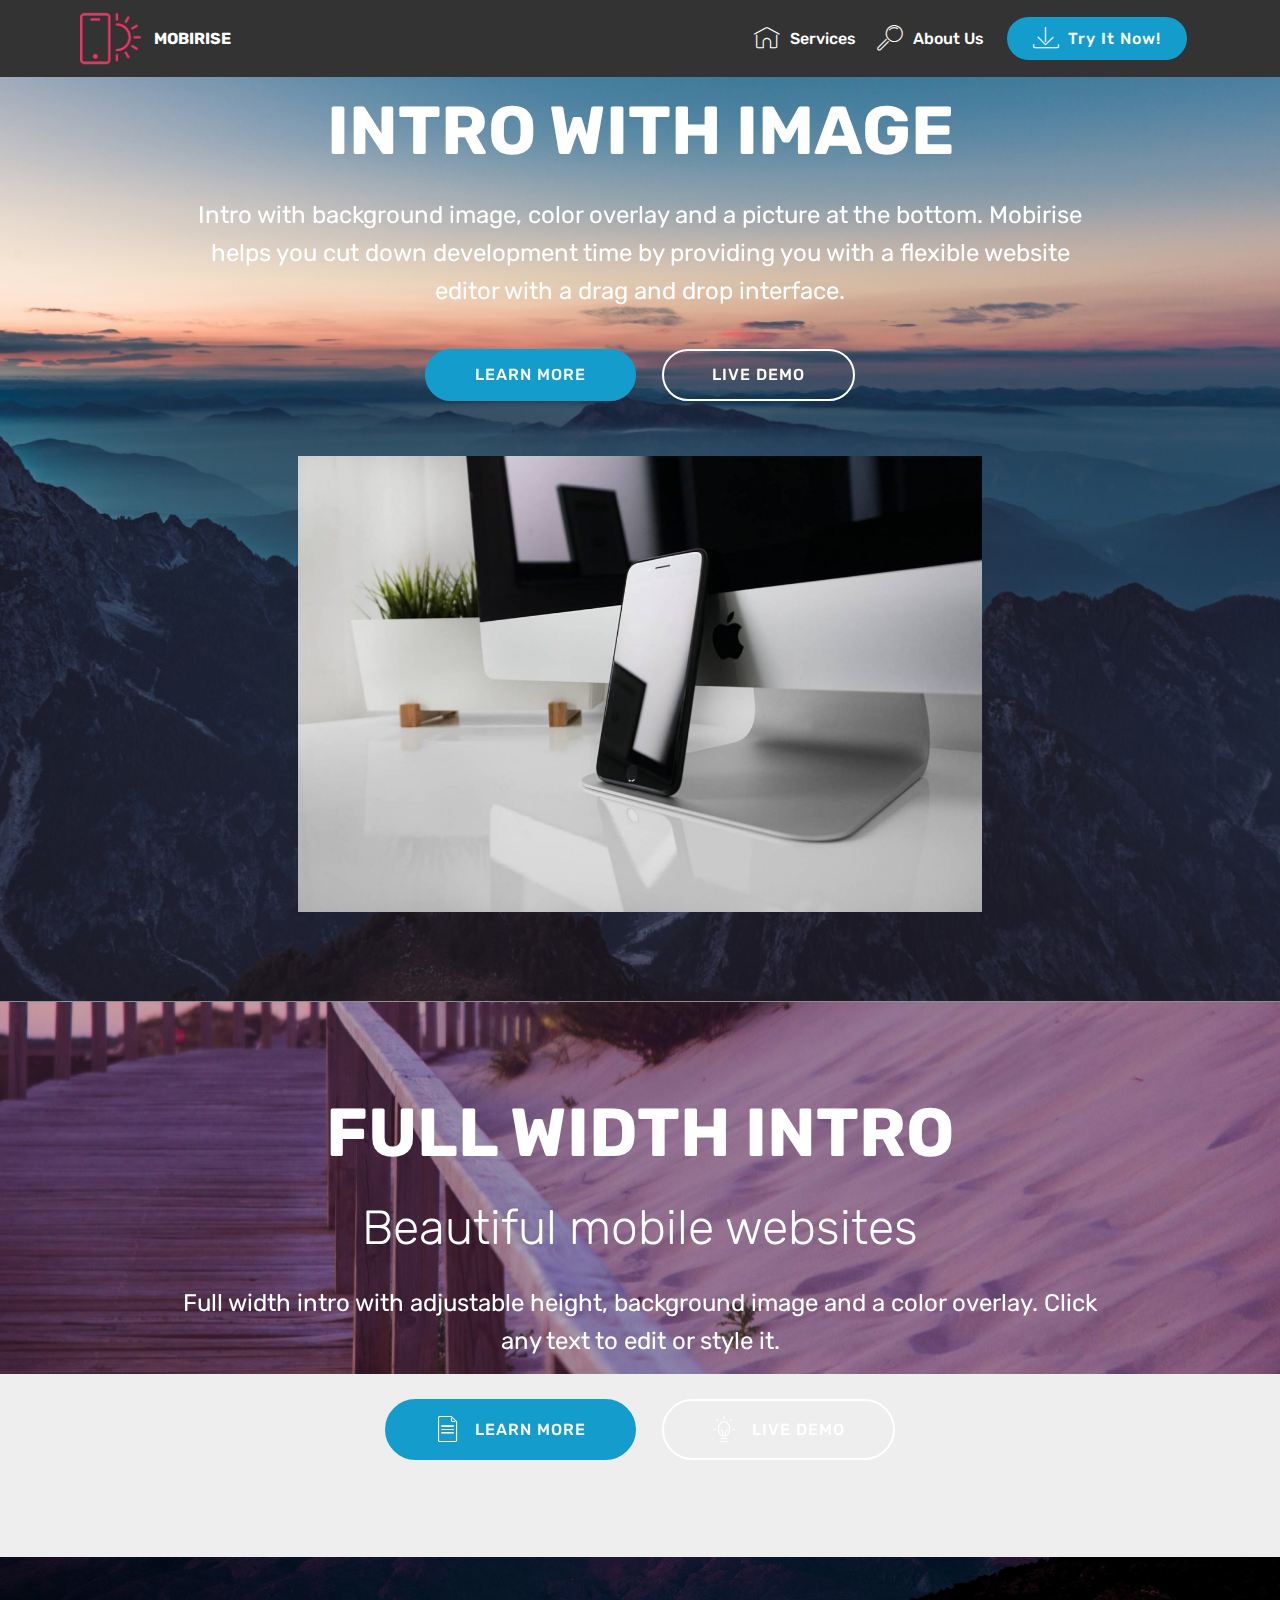
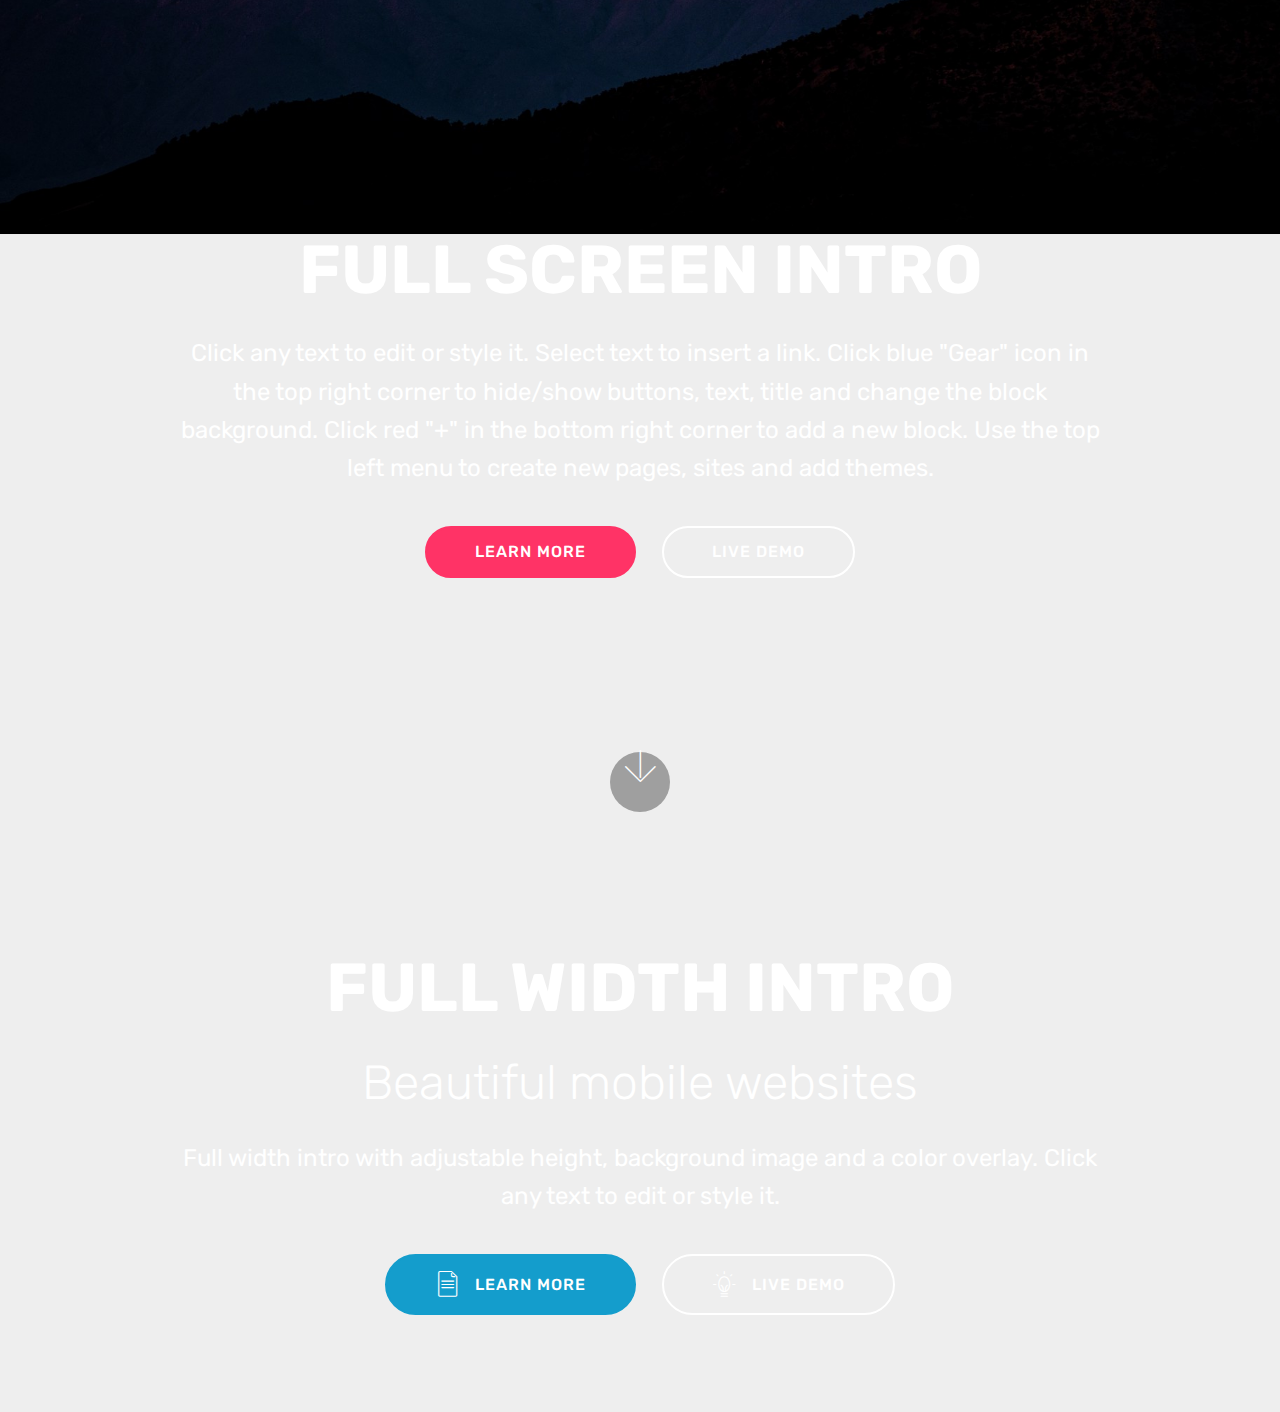
==== index.html @ f33e4740 "website 1" ====
<!DOCTYPE html>
<html >
<head>
  <!-- Site made with Mobirise Website Builder v4.5.1, https://mobirise.com -->
  <meta charset="UTF-8">
  <meta http-equiv="X-UA-Compatible" content="IE=edge">
  <meta name="generator" content="Mobirise v4.5.1, mobirise.com">
  <meta name="viewport" content="width=device-width, initial-scale=1, minimum-scale=1">
  <meta name="description" content="">
  <title>Home</title>
  <link rel="stylesheet" href="assets/web/assets/mobirise-icons/mobirise-icons.css">
  <link rel="stylesheet" href="assets/tether/tether.min.css">
  <link rel="stylesheet" href="assets/bootstrap/css/bootstrap.min.css">
  <link rel="stylesheet" href="assets/bootstrap/css/bootstrap-grid.min.css">
  <link rel="stylesheet" href="assets/bootstrap/css/bootstrap-reboot.min.css">
  <link rel="stylesheet" href="assets/dropdown/css/style.css">
  <link rel="stylesheet" href="assets/theme/css/style.css">
  <link rel="stylesheet" href="assets/mobirise/css/mbr-additional.css" type="text/css">
  
  
  
</head>
<body>
<section class="menu cid-r6DJcJW5Rl" once="menu" id="menu1-2" data-rv-view="14">

    

    <nav class="navbar navbar-expand beta-menu navbar-dropdown align-items-center navbar-fixed-top navbar-toggleable-sm">
        <button class="navbar-toggler navbar-toggler-right" type="button" data-toggle="collapse" data-target="#navbarSupportedContent" aria-controls="navbarSupportedContent" aria-expanded="false" aria-label="Toggle navigation">
            <div class="hamburger">
                <span></span>
                <span></span>
                <span></span>
                <span></span>
            </div>
        </button>
        <div class="menu-logo">
            <div class="navbar-brand">
                <span class="navbar-logo">
                    <a href="https://mobirise.com">
                         <img src="assets/images/logo2.png" alt="Mobirise" media-simple="true" style="height: 3.8rem;">
                    </a>
                </span>
                <span class="navbar-caption-wrap">
                    <a class="navbar-caption text-white display-4" href="https://mobirise.com">MOBIRISE</a>
                </span>
            </div>
        </div>
        <div class="collapse navbar-collapse" id="navbarSupportedContent">
            <ul class="navbar-nav nav-dropdown" data-app-modern-menu="true">
                <li class="nav-item">
                    <a class="nav-link link text-white display-4" href="https://mobirise.com">
                        <span class="mbri-home mbr-iconfont mbr-iconfont-btn"></span>Services</a>
                </li>
                <li class="nav-item">
                    <a class="nav-link link text-white display-4" href="https://mobirise.com">
                        <span class="mbri-search mbr-iconfont mbr-iconfont-btn"></span>About Us</a>
                </li>
            </ul>
            <div class="navbar-buttons mbr-section-btn">
                <a class="btn btn-sm btn-primary display-4" href="https://mobirise.com">
                    <span class="mbri-save mbr-iconfont mbr-iconfont-btn "></span>Try It Now!</a>
            </div>
        </div>
    </nav>
</section>

<section class="engine"><a href="https://mobirise.co/k">free bootstrap template</a></section><section class="header4 cid-r6DJdWPmSJ mbr-parallax-background" id="header4-4" data-rv-view="16">

    

    

    <div class="container">
        <div class="row justify-content-md-center">
            <div class="media-content col-md-10">
                <h1 class="mbr-section-title align-center mbr-white pb-3 mbr-bold mbr-fonts-style display-1">INTRO WITH IMAGE</h1>
                
                <div class="mbr-text align-center mbr-white pb-3">
                    <p class="mbr-text mbr-fonts-style display-5">Intro with background image, color overlay and a picture at the bottom. Mobirise helps you cut down development time by providing you with a flexible website editor with a drag and drop interface.</p>
                </div>
                <div class="mbr-section-btn align-center">
                    <a class="btn btn-md btn-primary display-4" href="https://mobirise.com">LEARN MORE</a>
                    <a class="btn btn-md btn-white-outline display-4" href="https://mobirise.com">LIVE DEMO</a>
                </div>
            </div>
            <div class="mbr-figure pt-5">
                <img src="assets/images/01.jpg" alt="Mobirise" media-simple="true" style="width: 60%;">
            </div>
        </div>
    </div>
</section>

<section class="header1 cid-r6DJdkosa2 mbr-parallax-background" id="header1-3" data-rv-view="19">

    

    

    <div class="container">
        <div class="row justify-content-md-center">
            <div class="mbr-white col-md-10">
                <h1 class="mbr-section-title align-center mbr-bold pb-3 mbr-fonts-style display-1">FULL WIDTH INTRO</h1>
                <h3 class="mbr-section-subtitle align-center mbr-light pb-3 mbr-fonts-style display-2">Beautiful mobile websites</h3>
                <p class="mbr-text align-center pb-3 mbr-fonts-style display-5">Full width intro with adjustable height, background image and a color overlay. Click any text to edit or style it.</p>
                <div class="mbr-section-btn align-center">
                    <a class="btn btn-md btn-primary display-4" href="https://mobirise.com">
                        <span class="mbr-iconfont mbri-file"></span>LEARN MORE</a>
                    <a class="btn btn-md btn-white-outline display-4" href="https://mobirise.com">
                        <span class="mbr-iconfont mbri-idea"></span>LIVE DEMO</a>
                </div>
            </div>
        </div>
    </div>

</section>

<section class="cid-r6DxIc55gL mbr-fullscreen mbr-parallax-background" id="header2-0" data-rv-view="22">

    

    

    <div class="container align-center">
        <div class="row justify-content-md-center">
            <div class="mbr-white col-md-10">
                <h1 class="mbr-section-title mbr-bold pb-3 mbr-fonts-style display-1">FULL SCREEN INTRO</h1>
                
                <p class="mbr-text pb-3 mbr-fonts-style display-5">Click any text to edit or style it. Select text to insert a link. Click blue "Gear" icon in the top right corner to hide/show buttons, text, title and change the block background. Click red "+" in the bottom right corner to add a new block. Use the top left menu to create new pages, sites and add themes.</p>
                <div class="mbr-section-btn">
                    <a class="btn btn-md btn-secondary display-4" href="https://mobirise.com">LEARN MORE</a>
                    <a class="btn btn-md btn-white-outline display-4" href="https://mobirise.com">LIVE DEMO</a>
                </div>
            </div>
        </div>
    </div>
    <div class="mbr-arrow hidden-sm-down" aria-hidden="true">
        <a href="#next">
            <i class="mbri-down mbr-iconfont"></i>
        </a>
    </div>
</section>

<section class="header1 cid-r6DxIDViSu mbr-parallax-background" id="header1-1" data-rv-view="25">

    

    

    <div class="container">
        <div class="row justify-content-md-center">
            <div class="mbr-white col-md-10">
                <h1 class="mbr-section-title align-center mbr-bold pb-3 mbr-fonts-style display-1">FULL WIDTH INTRO</h1>
                <h3 class="mbr-section-subtitle align-center mbr-light pb-3 mbr-fonts-style display-2">Beautiful mobile websites</h3>
                <p class="mbr-text align-center pb-3 mbr-fonts-style display-5">Full width intro with adjustable height, background image and a color overlay. Click any text to edit or style it.</p>
                <div class="mbr-section-btn align-center">
                    <a class="btn btn-md btn-primary display-4" href="https://mobirise.com">
                        <span class="mbr-iconfont mbri-file"></span>LEARN MORE</a>
                    <a class="btn btn-md btn-white-outline display-4" href="https://mobirise.com">
                        <span class="mbr-iconfont mbri-idea"></span>LIVE DEMO</a>
                </div>
            </div>
        </div>
    </div>

</section>


  <script src="assets/web/assets/jquery/jquery.min.js"></script>
  <script src="assets/popper/popper.min.js"></script>
  <script src="assets/tether/tether.min.js"></script>
  <script src="assets/bootstrap/js/bootstrap.min.js"></script>
  <script src="assets/smoothscroll/smooth-scroll.js"></script>
  <script src="assets/dropdown/js/script.min.js"></script>
  <script src="assets/touchswipe/jquery.touch-swipe.min.js"></script>
  <script src="assets/parallax/jarallax.min.js"></script>
  <script src="assets/theme/js/script.js"></script>
  
  
</body>
</html>
---- assets/web/assets/mobirise-icons/mobirise-icons.css ----
@font-face {
  font-family: 'MobiriseIcons';
  src:  url('mobirise-icons.eot?spat4u');
  src:  url('mobirise-icons.eot?spat4u#iefix') format('embedded-opentype'),
    url('mobirise-icons.ttf?spat4u') format('truetype'),
    url('mobirise-icons.woff?spat4u') format('woff'),
    url('mobirise-icons.svg?spat4u#MobiriseIcons') format('svg');
  font-weight: normal;
  font-style: normal;
}

[class^="mbri-"], [class*=" mbri-"] {
  /* use !important to prevent issues with browser extensions that change fonts */
  font-family: MobiriseIcons !important;
  speak: none;
  font-style: normal;
  font-weight: normal;
  font-variant: normal;
  text-transform: none;
  line-height: 1;

  /* Better Font Rendering =========== */
  -webkit-font-smoothing: antialiased;
  -moz-osx-font-smoothing: grayscale;
}

.mbri-add-submenu:before {
  content: "\e900";
}
.mbri-alert:before {
  content: "\e901";
}
.mbri-align-center:before {
  content: "\e902";
}
.mbri-align-justify:before {
  content: "\e903";
}
.mbri-align-left:before {
  content: "\e904";
}
.mbri-align-right:before {
  content: "\e905";
}
.mbri-android:before {
  content: "\e906";
}
.mbri-apple:before {
  content: "\e907";
}
.mbri-arrow-down:before {
  content: "\e908";
}
.mbri-arrow-next:before {
  content: "\e909";
}
.mbri-arrow-prev:before {
  content: "\e90a";
}
.mbri-arrow-up:before {
  content: "\e90b";
}
.mbri-bold:before {
  content: "\e90c";
}
.mbri-bookmark:before {
  content: "\e90d";
}
.mbri-bootstrap:before {
  content: "\e90e";
}
.mbri-briefcase:before {
  content: "\e90f";
}
.mbri-browse:before {
  content: "\e910";
}
.mbri-bulleted-list:before {
  content: "\e911";
}
.mbri-calendar:before {
  content: "\e912";
}
.mbri-camera:before {
  content: "\e913";
}
.mbri-cart-add:before {
  content: "\e914";
}
.mbri-cart-full:before {
  content: "\e915";
}
.mbri-cash:before {
  content: "\e916";
}
.mbri-change-style:before {
  content: "\e917";
}
.mbri-chat:before {
  content: "\e918";
}
.mbri-clock:before {
  content: "\e919";
}
.mbri-close:before {
  content: "\e91a";
}
.mbri-cloud:before {
  content: "\e91b";
}
.mbri-code:before {
  content: "\e91c";
}
.mbri-contact-form:before {
  content: "\e91d";
}
.mbri-credit-card:before {
  content: "\e91e";
}
.mbri-cursor-click:before {
  content: "\e91f";
}
.mbri-cust-feedback:before {
  content: "\e920";
}
.mbri-database:before {
  content: "\e921";
}
.mbri-delivery:before {
  content: "\e922";
}
.mbri-desktop:before {
  content: "\e923";
}
.mbri-devices:before {
  content: "\e924";
}
.mbri-down:before {
  content: "\e925";
}
.mbri-download:before {
  content: "\e989";
}
.mbri-drag-n-drop:before {
  content: "\e927";
}
.mbri-drag-n-drop2:before {
  content: "\e928";
}
.mbri-edit:before {
  content: "\e929";
}
.mbri-edit2:before {
  content: "\e92a";
}
.mbri-error:before {
  content: "\e92b";
}
.mbri-extension:before {
  content: "\e92c";
}
.mbri-features:before {
  content: "\e92d";
}
.mbri-file:before {
  content: "\e92e";
}
.mbri-flag:before {
  content: "\e92f";
}
.mbri-folder:before {
  content: "\e930";
}
.mbri-gift:before {
  content: "\e931";
}
.mbri-github:before {
  content: "\e932";
}
.mbri-globe:before {
  content: "\e933";
}
.mbri-globe-2:before {
  content: "\e934";
}
.mbri-growing-chart:before {
  content: "\e935";
}
.mbri-hearth:before {
  content: "\e936";
}
.mbri-help:before {
  content: "\e937";
}
.mbri-home:before {
  content: "\e938";
}
.mbri-hot-cup:before {
  content: "\e939";
}
.mbri-idea:before {
  content: "\e93a";
}
.mbri-image-gallery:before {
  content: "\e93b";
}
.mbri-image-slider:before {
  content: "\e93c";
}
.mbri-info:before {
  content: "\e93d";
}
.mbri-italic:before {
  content: "\e93e";
}
.mbri-key:before {
  content: "\e93f";
}
.mbri-laptop:before {
  content: "\e940";
}
.mbri-layers:before {
  content: "\e941";
}
.mbri-left-right:before {
  content: "\e942";
}
.mbri-left:before {
  content: "\e943";
}
.mbri-letter:before {
  content: "\e944";
}
.mbri-like:before {
  content: "\e945";
}
.mbri-link:before {
  content: "\e946";
}
.mbri-lock:before {
  content: "\e947";
}
.mbri-login:before {
  content: "\e948";
}
.mbri-logout:before {
  content: "\e949";
}
.mbri-magic-stick:before {
  content: "\e94a";
}
.mbri-map-pin:before {
  content: "\e94b";
}
.mbri-menu:before {
  content: "\e94c";
}
.mbri-mobile:before {
  content: "\e94d";
}
.mbri-mobile2:before {
  content: "\e94e";
}
.mbri-mobirise:before {
  content: "\e94f";
}
.mbri-more-horizontal:before {
  content: "\e950";
}
.mbri-more-vertical:before {
  content: "\e951";
}
.mbri-music:before {
  content: "\e952";
}
.mbri-new-file:before {
  content: "\e953";
}
.mbri-numbered-list:before {
  content: "\e954";
}
.mbri-opened-folder:before {
  content: "\e955";
}
.mbri-pages:before {
  content: "\e956";
}
.mbri-paper-plane:before {
  content: "\e957";
}
.mbri-paperclip:before {
  content: "\e958";
}
.mbri-photo:before {
  content: "\e959";
}
.mbri-photos:before {
  content: "\e95a";
}
.mbri-pin:before {
  content: "\e95b";
}
.mbri-play:before {
  content: "\e95c";
}
.mbri-plus:before {
  content: "\e95d";
}
.mbri-preview:before {
  content: "\e95e";
}
.mbri-print:before {
  content: "\e95f";
}
.mbri-protect:before {
  content: "\e960";
}
.mbri-question:before {
  content: "\e961";
}
.mbri-quote-left:before {
  content: "\e962";
}
.mbri-quote-right:before {
  content: "\e963";
}
.mbri-refresh:before {
  content: "\e964";
}
.mbri-responsive:before {
  content: "\e965";
}
.mbri-right:before {
  content: "\e966";
}
.mbri-rocket:before {
  content: "\e967";
}
.mbri-sad-face:before {
  content: "\e968";
}
.mbri-sale:before {
  content: "\e969";
}
.mbri-save:before {
  content: "\e96a";
}
.mbri-search:before {
  content: "\e96b";
}
.mbri-setting:before {
  content: "\e96c";
}
.mbri-setting2:before {
  content: "\e96d";
}
.mbri-setting3:before {
  content: "\e96e";
}
.mbri-share:before {
  content: "\e96f";
}
.mbri-shopping-bag:before {
  content: "\e970";
}
.mbri-shopping-basket:before {
  content: "\e971";
}
.mbri-shopping-cart:before {
  content: "\e972";
}
.mbri-sites:before {
  content: "\e973";
}
.mbri-smile-face:before {
  content: "\e974";
}
.mbri-speed:before {
  content: "\e975";
}
.mbri-star:before {
  content: "\e976";
}
.mbri-success:before {
  content: "\e977";
}
.mbri-sun:before {
  content: "\e978";
}
.mbri-sun2:before {
  content: "\e979";
}
.mbri-tablet:before {
  content: "\e97a";
}
.mbri-tablet-vertical:before {
  content: "\e97b";
}
.mbri-target:before {
  content: "\e97c";
}
.mbri-timer:before {
  content: "\e97d";
}
.mbri-to-ftp:before {
  content: "\e97e";
}
.mbri-to-local-drive:before {
  content: "\e97f";
}
.mbri-touch-swipe:before {
  content: "\e980";
}
.mbri-touch:before {
  content: "\e981";
}
.mbri-trash:before {
  content: "\e982";
}
.mbri-underline:before {
  content: "\e983";
}
.mbri-unlink:before {
  content: "\e984";
}
.mbri-unlock:before {
  content: "\e985";
}
.mbri-up-down:before {
  content: "\e986";
}
.mbri-up:before {
  content: "\e987";
}
.mbri-update:before {
  content: "\e988";
}
.mbri-upload:before {
 content: "\e926"; 
}
.mbri-user:before {
  content: "\e98a";
}
.mbri-user2:before {
  content: "\e98b";
}
.mbri-users:before {
  content: "\e98c";
}
.mbri-video:before {
  content: "\e98d";
}
.mbri-video-play:before {
  content: "\e98e";
}
.mbri-watch:before {
  content: "\e98f";
}
.mbri-website-theme:before {
  content: "\e990";
}
.mbri-wifi:before {
  content: "\e991";
}
.mbri-windows:before {
  content: "\e992";
}
.mbri-zoom-out:before {
  content: "\e993";
}
.mbri-redo:before {
  content: "\e994";
}
.mbri-undo:before {
  content: "\e995";
}
---- assets/dropdown/css/style.css ----
.navbar-dropdown {
  left: 0;
  padding: 0;
  position: absolute;
  right: 0;
  top: 0;
  transition: all 0.45s ease;
  z-index: 1030;
  background: #282828; }
  .navbar-dropdown .navbar-logo {
    margin-right: 0.8rem;
    transition: margin 0.3s ease-in-out;
    vertical-align: middle; }
    .navbar-dropdown .navbar-logo img {
      height: 3.125rem;
      transition: all 0.3s ease-in-out; }
    .navbar-dropdown .navbar-logo.mbr-iconfont {
      font-size: 3.125rem;
      line-height: 3.125rem; }
  .navbar-dropdown .navbar-caption {
    font-weight: 700;
    white-space: normal;
    vertical-align: -4px;
    line-height: 3.125rem !important; }
    .navbar-dropdown .navbar-caption, .navbar-dropdown .navbar-caption:hover {
      color: inherit;
      text-decoration: none; }
  .navbar-dropdown .mbr-iconfont + .navbar-caption {
    vertical-align: -1px; }
  .navbar-dropdown.navbar-fixed-top {
    position: fixed; }
  .navbar-dropdown .navbar-brand span {
    vertical-align: -4px; }
  .navbar-dropdown.bg-color.transparent {
    background: none; }
  .navbar-dropdown.navbar-short .navbar-brand {
    padding: 0.625rem 0; }
    .navbar-dropdown.navbar-short .navbar-brand span {
      vertical-align: -1px; }
  .navbar-dropdown.navbar-short .navbar-caption {
    line-height: 2.375rem !important;
    vertical-align: -2px; }
  .navbar-dropdown.navbar-short .navbar-logo {
    margin-right: 0.5rem; }
    .navbar-dropdown.navbar-short .navbar-logo img {
      height: 2.375rem; }
    .navbar-dropdown.navbar-short .navbar-logo.mbr-iconfont {
      font-size: 2.375rem;
      line-height: 2.375rem; }
  .navbar-dropdown.navbar-short .mbr-table-cell {
    height: 3.625rem; }
  .navbar-dropdown .navbar-close {
    left: 0.6875rem;
    position: fixed;
    top: 0.75rem;
    z-index: 1000; }
  .navbar-dropdown .hamburger-icon {
    content: "";
    display: inline-block;
    vertical-align: middle;
    width: 16px;
    -webkit-box-shadow: 0 -6px 0 1px #282828,0 0 0 1px #282828,0 6px 0 1px #282828;
    -moz-box-shadow: 0 -6px 0 1px #282828,0 0 0 1px #282828,0 6px 0 1px #282828;
    box-shadow: 0 -6px 0 1px #282828,0 0 0 1px #282828,0 6px 0 1px #282828; }

.dropdown-menu .dropdown-toggle[data-toggle="dropdown-submenu"]::after {
  border-bottom: 0.35em solid transparent;
  border-left: 0.35em solid;
  border-right: 0;
  border-top: 0.35em solid transparent;
  margin-left: 0.3rem; }

.dropdown-menu .dropdown-item:focus {
  outline: 0; }

.nav-dropdown {
  font-size: 0.75rem;
  font-weight: 500;
  height: auto !important; }
  .nav-dropdown .nav-btn {
    padding-left: 1rem; }
  .nav-dropdown .link {
    margin: .667em 1.667em;
    font-weight: 500;
    padding: 0;
    transition: color .2s ease-in-out; }
    .nav-dropdown .link.dropdown-toggle {
      margin-right: 2.583em; }
      .nav-dropdown .link.dropdown-toggle::after {
        margin-left: .25rem;
        border-top: 0.35em solid;
        border-right: 0.35em solid transparent;
        border-left: 0.35em solid transparent;
        border-bottom: 0; }
      .nav-dropdown .link.dropdown-toggle[aria-expanded="true"] {
        margin: 0;
        padding: 0.667em 3.263em  0.667em 1.667em; }
  .nav-dropdown .link::after,
  .nav-dropdown .dropdown-item::after {
    color: inherit; }
  .nav-dropdown .btn {
    font-size: 0.75rem;
    font-weight: 700;
    letter-spacing: 0;
    margin-bottom: 0;
    padding-left: 1.25rem;
    padding-right: 1.25rem; }
  .nav-dropdown .dropdown-menu {
    border-radius: 0;
    border: 0;
    left: 0;
    margin: 0;
    padding-bottom: 1.25rem;
    padding-top: 1.25rem;
    position: relative; }
  .nav-dropdown .dropdown-submenu {
    margin-left: 0.125rem;
    top: 0; }
  .nav-dropdown .dropdown-item {
    font-weight: 500;
    line-height: 2;
    padding: 0.3846em 4.615em 0.3846em 1.5385em;
    position: relative;
    transition: color .2s ease-in-out, background-color .2s ease-in-out; }
    .nav-dropdown .dropdown-item::after {
      margin-top: -0.3077em;
      position: absolute;
      right: 1.1538em;
      top: 50%; }
    .nav-dropdown .dropdown-item:focus, .nav-dropdown .dropdown-item:hover {
      background: none; }

@media (max-width: 767px) {
  .nav-dropdown.navbar-toggleable-sm {
    bottom: 0;
    display: none;
    left: 0;
    overflow-x: hidden;
    position: fixed;
    top: 0;
    transform: translateX(-100%);
    -ms-transform: translateX(-100%);
    -webkit-transform: translateX(-100%);
    width: 18.75rem;
    z-index: 999; } }
.nav-dropdown.navbar-toggleable-xl {
  bottom: 0;
  display: none;
  left: 0;
  overflow-x: hidden;
  position: fixed;
  top: 0;
  transform: translateX(-100%);
  -ms-transform: translateX(-100%);
  -webkit-transform: translateX(-100%);
  width: 18.75rem;
  z-index: 999; }

.nav-dropdown-sm {
  display: block !important;
  overflow-x: hidden;
  overflow: auto;
  padding-top: 3.875rem; }
  .nav-dropdown-sm::after {
    content: "";
    display: block;
    height: 3rem;
    width: 100%; }
  .nav-dropdown-sm.collapse.in ~ .navbar-close {
    display: block !important; }
  .nav-dropdown-sm.collapsing, .nav-dropdown-sm.collapse.in {
    transform: translateX(0);
    -ms-transform: translateX(0);
    -webkit-transform: translateX(0);
    transition: all 0.25s ease-out;
    -webkit-transition: all 0.25s ease-out;
    background: #282828; }
  .nav-dropdown-sm.collapsing[aria-expanded="false"] {
    transform: translateX(-100%);
    -ms-transform: translateX(-100%);
    -webkit-transform: translateX(-100%); }
  .nav-dropdown-sm .nav-item {
    display: block;
    margin-left: 0 !important;
    padding-left: 0; }
  .nav-dropdown-sm .link,
  .nav-dropdown-sm .dropdown-item {
    border-top: 1px dotted rgba(255, 255, 255, 0.1);
    font-size: 0.8125rem;
    line-height: 1.6;
    margin: 0 !important;
    padding: 0.875rem 2.4rem 0.875rem 1.5625rem !important;
    position: relative;
    white-space: normal; }
    .nav-dropdown-sm .link:focus, .nav-dropdown-sm .link:hover,
    .nav-dropdown-sm .dropdown-item:focus,
    .nav-dropdown-sm .dropdown-item:hover {
      background: rgba(0, 0, 0, 0.2) !important;
      color: #c0a375; }
  .nav-dropdown-sm .nav-btn {
    position: relative;
    padding: 1.5625rem 1.5625rem 0 1.5625rem; }
    .nav-dropdown-sm .nav-btn::before {
      border-top: 1px dotted rgba(255, 255, 255, 0.1);
      content: "";
      left: 0;
      position: absolute;
      top: 0;
      width: 100%; }
    .nav-dropdown-sm .nav-btn + .nav-btn {
      padding-top: 0.625rem; }
      .nav-dropdown-sm .nav-btn + .nav-btn::before {
        display: none; }
  .nav-dropdown-sm .btn {
    padding: 0.625rem 0; }
  .nav-dropdown-sm .dropdown-toggle[data-toggle="dropdown-submenu"]::after {
    margin-left: .25rem;
    border-top: 0.35em solid;
    border-right: 0.35em solid transparent;
    border-left: 0.35em solid transparent;
    border-bottom: 0; }
  .nav-dropdown-sm .dropdown-toggle[data-toggle="dropdown-submenu"][aria-expanded="true"]::after {
    border-top: 0;
    border-right: 0.35em solid transparent;
    border-left: 0.35em solid transparent;
    border-bottom: 0.35em solid; }
  .nav-dropdown-sm .dropdown-menu {
    margin: 0;
    padding: 0;
    position: relative;
    top: 0;
    left: 0;
    width: 100%;
    border: 0;
    float: none;
    border-radius: 0;
    background: none; }
  .nav-dropdown-sm .dropdown-submenu {
    left: 100%;
    margin-left: 0.125rem;
    margin-top: -1.25rem;
    top: 0; }

.navbar-toggleable-sm .nav-dropdown .dropdown-menu {
  position: absolute; }

.navbar-toggleable-sm .nav-dropdown .dropdown-submenu {
  left: 100%;
  margin-left: 0.125rem;
  margin-top: -1.25rem;
  top: 0; }

.navbar-toggleable-sm.opened .nav-dropdown .dropdown-menu {
  position: relative; }

.navbar-toggleable-sm.opened .nav-dropdown .dropdown-submenu {
  left: 0;
  margin-left: 00rem;
  margin-top: 0rem;
  top: 0; }

.is-builder .nav-dropdown.collapsing {
  transition: none !important; }

/*# sourceMappingURL=style.css.map */
---- assets/theme/css/style.css ----
/*!
 * Mobirise v4 theme (https://mobirise.com/)
 * Copyright 2017 Mobirise
 */
section {
  background-color: #eeeeee; }

section,
.container,
.container-fluid {
  position: relative;
  word-wrap: break-word; }

a.mbr-iconfont:hover {
  text-decoration: none; }

.article .lead p, .article .lead ul, .article .lead ol, .article .lead pre, .article .lead blockquote {
  margin-bottom: 0; }

a {
  font-style: normal;
  font-weight: 400;
  cursor: pointer; }
  a, a:hover {
    text-decoration: none; }

figure {
  margin-bottom: 0; }

body {
  color: #232323; }

h1, h2, h3, h4, h5, h6,
.h1, .h2, .h3, .h4, .h5, .h6,
.display-1, .display-2, .display-3, .display-4 {
  line-height: 1;
  word-break: break-word;
  word-wrap: break-word; }

b, strong {
  font-weight: bold; }

blockquote {
  padding: 10px 0 10px 20px;
  position: relative;
  border-left: 2px solid;
  border-color: #ff3366; }

input:-webkit-autofill, input:-webkit-autofill:hover, input:-webkit-autofill:focus, input:-webkit-autofill:active {
  transition-delay: 9999s;
  transition-property: background-color, color; }

textarea[type="hidden"] {
  display: none; }

body {
  position: relative; }

section {
  background-position: 50% 50%;
  background-repeat: no-repeat;
  background-size: cover; }
  section .mbr-background-video,
  section .mbr-background-video-preview {
    position: absolute;
    bottom: 0;
    left: 0;
    right: 0;
    top: 0; }

.hidden {
  visibility: hidden; }

.mbr-z-index20 {
  z-index: 20; }

/*! Base colors */
.mbr-white {
  color: #ffffff; }

.mbr-black {
  color: #000000; }

.mbr-bg-white {
  background-color: #ffffff; }

.mbr-bg-black {
  background-color: #000000; }

/*! Text-aligns */
.align-left {
  text-align: left; }

.align-center {
  text-align: center; }

.align-right {
  text-align: right; }

@media (max-width: 767px) {
  .align-left, .align-center, .align-right, .mbr-section-btn, .mbr-section-title {
    text-align: center; } }
/*! Font-weight  */
.mbr-light {
  font-weight: 300; }

.mbr-regular {
  font-weight: 400; }

.mbr-semibold {
  font-weight: 500; }

.mbr-bold {
  font-weight: 700; }

/*! Media  */
.media-size-item {
  -webkit-flex: 1 1 auto;
  -moz-flex: 1 1 auto;
  -ms-flex: 1 1 auto;
  -o-flex: 1 1 auto;
  flex: 1 1 auto; }

.media-content {
  -webkit-flex-basis: 100%;
  flex-basis: 100%; }

.media-container-row {
  display: -ms-flexbox;
  display: -webkit-flex;
  display: flex;
  -webkit-flex-direction: row;
  -ms-flex-direction: row;
  flex-direction: row;
  -webkit-flex-wrap: wrap;
  -ms-flex-wrap: wrap;
  flex-wrap: wrap;
  -webkit-justify-content: center;
  -ms-flex-pack: center;
  justify-content: center;
  -webkit-align-content: center;
  -ms-flex-line-pack: center;
  align-content: center;
  -webkit-align-items: start;
  -ms-flex-align: start;
  align-items: start; }
  .media-container-row .media-size-item {
    width: 400px; }

.media-container-column {
  display: -ms-flexbox;
  display: -webkit-flex;
  display: flex;
  -webkit-flex-direction: column;
  -ms-flex-direction: column;
  flex-direction: column;
  -webkit-flex-wrap: wrap;
  -ms-flex-wrap: wrap;
  flex-wrap: wrap;
  -webkit-justify-content: center;
  -ms-flex-pack: center;
  justify-content: center;
  -webkit-align-content: center;
  -ms-flex-line-pack: center;
  align-content: center;
  -webkit-align-items: stretch;
  -ms-flex-align: stretch;
  align-items: stretch; }
  .media-container-column > * {
    width: 100%; }

@media (min-width: 992px) {
  .media-container-row {
    -webkit-flex-wrap: nowrap;
    -ms-flex-wrap: nowrap;
    flex-wrap: nowrap; } }
figure {
  overflow: hidden; }

figure[mbr-media-size] {
  transition: width 0.1s; }

.mbr-figure img, .mbr-figure iframe {
  display: block;
  width: 100%; }

.card {
  background-color: transparent;
  border: none; }

.card-img {
  text-align: center;
  flex-shrink: 0; }

.media {
  max-width: 100%;
  margin: 0 auto; }

.mbr-figure {
  -ms-flex-item-align: center;
  -ms-grid-row-align: center;
  -webkit-align-self: center;
  align-self: center; }

.media-container > div {
  max-width: 100%; }

.mbr-figure img, .card-img img {
  width: 100%; }

@media (max-width: 991px) {
  .media-size-item {
    width: auto !important; }

  .media {
    width: auto; }

  .mbr-figure {
    width: 100% !important; } }
/*! Buttons */
.mbr-section-btn {
  margin-left: -.25rem;
  margin-right: -.25rem;
  font-size: 0; }

nav .mbr-section-btn {
  margin-left: 0rem;
  margin-right: 0rem; }

/*! Btn icon margin */
.btn .mbr-iconfont, .btn.btn-sm .mbr-iconfont {
  cursor: pointer;
  margin-right: 0.5rem; }

.btn.btn-md .mbr-iconfont, .btn.btn-md .mbr-iconfont {
  margin-right: 0.8rem; }

.mbr-regular {
  font-weight: 400; }

.mbr-semibold {
  font-weight: 500; }

.mbr-bold {
  font-weight: 700; }

[type="submit"] {
  -webkit-appearance: none; }

/*! Full-screen */
.mbr-fullscreen .mbr-overlay {
  min-height: 100vh; }

.mbr-fullscreen {
  display: flex;
  display: -webkit-flex;
  display: -moz-flex;
  display: -ms-flex;
  display: -o-flex;
  align-items: center;
  -webkit-align-items: center;
  min-height: 100vh;
  padding-top: 3rem;
  padding-bottom: 3rem; }

/*! Map */
.map {
  height: 25rem;
  position: relative; }
  .map iframe {
    width: 100%;
    height: 100%; }

/* Form */
.form-asterisk {
  font-family: initial;
  position: absolute;
  top: -2px;
  font-weight: normal; }

/*! Scroll to top arrow */
.mbr-arrow-up {
  bottom: 25px;
  right: 90px;
  position: fixed;
  text-align: right;
  z-index: 5000;
  color: #ffffff;
  font-size: 32px;
  transform: rotate(180deg);
  -webkit-transform: rotate(180deg); }

.mbr-arrow-up a {
  background: rgba(0, 0, 0, 0.2);
  border-radius: 3px;
  color: #fff;
  display: inline-block;
  height: 60px;
  width: 60px;
  outline-style: none !important;
  position: relative;
  text-decoration: none;
  transition: all .3s ease-in-out;
  cursor: pointer;
  text-align: center; }
  .mbr-arrow-up a:hover {
    background-color: rgba(0, 0, 0, 0.4); }
  .mbr-arrow-up a i {
    line-height: 60px; }

.mbr-arrow-up-icon {
  display: block;
  color: #fff; }

.mbr-arrow-up-icon::before {
  content: "\203a";
  display: inline-block;
  font-family: serif;
  font-size: 32px;
  line-height: 1;
  font-style: normal;
  position: relative;
  top: 6px;
  left: -4px;
  -webkit-transform: rotate(-90deg);
  transform: rotate(-90deg); }

/*! Arrow Down */
.mbr-arrow {
  position: absolute;
  bottom: 45px;
  left: 50%;
  width: 60px;
  height: 60px;
  cursor: pointer;
  background-color: rgba(80, 80, 80, 0.5);
  border-radius: 50%;
  -webkit-transform: translateX(-50%);
  transform: translateX(-50%); }
  .mbr-arrow > a {
    display: inline-block;
    text-decoration: none;
    outline-style: none;
    -webkit-animation: arrowdown 1.7s ease-in-out infinite;
    animation: arrowdown 1.7s ease-in-out infinite; }
    .mbr-arrow > a > i {
      position: absolute;
      top: -2px;
      left: 15px;
      font-size: 2rem; }

@keyframes arrowdown {
  0% {
    transform: translateY(0px);
    -webkit-transform: translateY(0px); }
  50% {
    transform: translateY(-5px);
    -webkit-transform: translateY(-5px); }
  100% {
    transform: translateY(0px);
    -webkit-transform: translateY(0px); } }
@-webkit-keyframes arrowdown {
  0% {
    transform: translateY(0px);
    -webkit-transform: translateY(0px); }
  50% {
    transform: translateY(-5px);
    -webkit-transform: translateY(-5px); }
  100% {
    transform: translateY(0px);
    -webkit-transform: translateY(0px); } }
@media (max-width: 500px) {
  .mbr-arrow-up {
    left: 50%;
    right: auto;
    transform: translateX(-50%) rotate(180deg);
    -webkit-transform: translateX(-50%) rotate(180deg); } }
/*Gradients animation*/
@keyframes gradient-animation {
  from {
    background-position: 0% 100%;
    animation-timing-function: ease-in-out; }
  to {
    background-position: 100% 0%;
    animation-timing-function: ease-in-out; } }
@-webkit-keyframes gradient-animation {
  from {
    background-position: 0% 100%;
    animation-timing-function: ease-in-out; }
  to {
    background-position: 100% 0%;
    animation-timing-function: ease-in-out; } }
.bg-gradient {
  background-size: 200% 200%;
  animation: gradient-animation 5s infinite alternate;
  -webkit-animation: gradient-animation 5s infinite alternate; }

.menu .navbar-brand {
  display: -webkit-flex; }
  .menu .navbar-brand span {
    display: flex;
    display: -webkit-flex; }
  .menu .navbar-brand .navbar-caption-wrap {
    display: -webkit-flex; }
  .menu .navbar-brand .navbar-logo img {
    display: -webkit-flex; }
@media (min-width: 768px) and (max-width: 991px) {
  .menu .navbar-toggleable-sm .navbar-nav {
    display: -webkit-box;
    display: -webkit-flex;
    display: -ms-flexbox; } }
@media (min-width: 992px) {
  .menu .navbar-nav.nav-dropdown {
    display: -webkit-flex; }
  .menu .navbar-toggleable-sm .navbar-collapse {
    display: -webkit-flex !important; } }

/*# sourceMappingURL=style.css.map */
.engine {
	position: absolute;
	text-indent: -2400px;
	text-align: center;
	padding: 0;
	top: 0;
	left: -2400px;
}
---- assets/mobirise/css/mbr-additional.css ----
@import url(https://fonts.googleapis.com/css?family=Rubik:300,300i,400,400i,500,500i,700,700i,900,900i);





body {
  font-style: normal;
  line-height: 1.5;
}
.mbr-section-title {
  font-style: normal;
  line-height: 1.2;
}
.mbr-section-subtitle {
  line-height: 1.3;
}
.mbr-text {
  font-style: normal;
  line-height: 1.6;
}
.display-1 {
  font-family: 'Rubik', sans-serif;
  font-size: 4.25rem;
}
.display-1 > .mbr-iconfont {
  font-size: 6.8rem;
}
.display-2 {
  font-family: 'Rubik', sans-serif;
  font-size: 3rem;
}
.display-2 > .mbr-iconfont {
  font-size: 4.8rem;
}
.display-4 {
  font-family: 'Rubik', sans-serif;
  font-size: 1rem;
}
.display-4 > .mbr-iconfont {
  font-size: 1.6rem;
}
.display-5 {
  font-family: 'Rubik', sans-serif;
  font-size: 1.5rem;
}
.display-5 > .mbr-iconfont {
  font-size: 2.4rem;
}
.display-7 {
  font-family: 'Rubik', sans-serif;
  font-size: 1rem;
}
.display-7 > .mbr-iconfont {
  font-size: 1.6rem;
}
/* ---- Fluid typography for mobile devices ---- */
/* 1.4 - font scale ratio ( bootstrap == 1.42857 ) */
/* 100vw - current viewport width */
/* (48 - 20)  48 == 48rem == 768px, 20 == 20rem == 320px(minimal supported viewport) */
/* 0.65 - min scale variable, may vary */
@media (max-width: 768px) {
  .display-1 {
    font-size: 3.4rem;
    font-size: calc( 2.1374999999999997rem + (4.25 - 2.1374999999999997) * ((100vw - 20rem) / (48 - 20)));
    line-height: calc( 1.4 * (2.1374999999999997rem + (4.25 - 2.1374999999999997) * ((100vw - 20rem) / (48 - 20))));
  }
  .display-2 {
    font-size: 2.4rem;
    font-size: calc( 1.7rem + (3 - 1.7) * ((100vw - 20rem) / (48 - 20)));
    line-height: calc( 1.4 * (1.7rem + (3 - 1.7) * ((100vw - 20rem) / (48 - 20))));
  }
  .display-4 {
    font-size: 0.8rem;
    font-size: calc( 1rem + (1 - 1) * ((100vw - 20rem) / (48 - 20)));
    line-height: calc( 1.4 * (1rem + (1 - 1) * ((100vw - 20rem) / (48 - 20))));
  }
  .display-5 {
    font-size: 1.2rem;
    font-size: calc( 1.175rem + (1.5 - 1.175) * ((100vw - 20rem) / (48 - 20)));
    line-height: calc( 1.4 * (1.175rem + (1.5 - 1.175) * ((100vw - 20rem) / (48 - 20))));
  }
}
/* Buttons */
.btn {
  font-weight: 500;
  border-width: 2px;
  font-style: normal;
  letter-spacing: 1px;
  margin: .4rem .8rem;
  white-space: normal;
  -webkit-transition: all 0.3s ease-in-out;
  -moz-transition: all 0.3s ease-in-out;
  transition: all 0.3s ease-in-out;
  padding: 1rem 3rem;
  border-radius: 3px;
  display: inline-flex;
  align-items: center;
  justify-content: center;
  word-break: break-word;
}
.btn-sm {
  font-weight: 500;
  letter-spacing: 1px;
  -webkit-transition: all 0.3s ease-in-out;
  -moz-transition: all 0.3s ease-in-out;
  transition: all 0.3s ease-in-out;
  padding: 0.6rem 1.5rem;
  border-radius: 3px;
}
.btn-md {
  font-weight: 500;
  letter-spacing: 1px;
  margin: .4rem .8rem !important;
  -webkit-transition: all 0.3s ease-in-out;
  -moz-transition: all 0.3s ease-in-out;
  transition: all 0.3s ease-in-out;
  padding: 1rem 3rem;
  border-radius: 3px;
}
.btn-lg {
  font-weight: 500;
  letter-spacing: 1px;
  margin: .4rem .8rem !important;
  -webkit-transition: all 0.3s ease-in-out;
  -moz-transition: all 0.3s ease-in-out;
  transition: all 0.3s ease-in-out;
  padding: 1.2rem 3.2rem;
  border-radius: 3px;
}
.bg-primary {
  background-color: #149dcc !important;
}
.bg-success {
  background-color: #f7ed4a !important;
}
.bg-info {
  background-color: #82786e !important;
}
.bg-warning {
  background-color: #879a9f !important;
}
.bg-danger {
  background-color: #b1a374 !important;
}
.btn-primary,
.btn-primary:active {
  background-color: #149dcc;
  border-color: #149dcc;
  color: #ffffff;
}
.btn-primary:hover,
.btn-primary:focus,
.btn-primary.focus,
.btn-primary.active {
  color: #ffffff;
  background-color: #0d6786;
  border-color: #0d6786;
}
.btn-primary.disabled,
.btn-primary:disabled {
  color: #ffffff !important;
  background-color: #0d6786 !important;
  border-color: #0d6786 !important;
}
.btn-secondary,
.btn-secondary:active {
  background-color: #ff3366;
  border-color: #ff3366;
  color: #ffffff;
}
.btn-secondary:hover,
.btn-secondary:focus,
.btn-secondary.focus,
.btn-secondary.active {
  color: #ffffff;
  background-color: #e50039;
  border-color: #e50039;
}
.btn-secondary.disabled,
.btn-secondary:disabled {
  color: #ffffff !important;
  background-color: #e50039 !important;
  border-color: #e50039 !important;
}
.btn-info,
.btn-info:active {
  background-color: #82786e;
  border-color: #82786e;
  color: #ffffff;
}
.btn-info:hover,
.btn-info:focus,
.btn-info.focus,
.btn-info.active {
  color: #ffffff;
  background-color: #59524b;
  border-color: #59524b;
}
.btn-info.disabled,
.btn-info:disabled {
  color: #ffffff !important;
  background-color: #59524b !important;
  border-color: #59524b !important;
}
.btn-success,
.btn-success:active {
  background-color: #f7ed4a;
  border-color: #f7ed4a;
  color: #ffffff;
}
.btn-success:hover,
.btn-success:focus,
.btn-success.focus,
.btn-success.active {
  color: #ffffff;
  background-color: #eadd0a;
  border-color: #eadd0a;
}
.btn-success.disabled,
.btn-success:disabled {
  color: #ffffff !important;
  background-color: #eadd0a !important;
  border-color: #eadd0a !important;
}
.btn-warning,
.btn-warning:active {
  background-color: #879a9f;
  border-color: #879a9f;
  color: #ffffff;
}
.btn-warning:hover,
.btn-warning:focus,
.btn-warning.focus,
.btn-warning.active {
  color: #ffffff;
  background-color: #617479;
  border-color: #617479;
}
.btn-warning.disabled,
.btn-warning:disabled {
  color: #ffffff !important;
  background-color: #617479 !important;
  border-color: #617479 !important;
}
.btn-danger,
.btn-danger:active {
  background-color: #b1a374;
  border-color: #b1a374;
  color: #ffffff;
}
.btn-danger:hover,
.btn-danger:focus,
.btn-danger.focus,
.btn-danger.active {
  color: #ffffff;
  background-color: #8b7d4e;
  border-color: #8b7d4e;
}
.btn-danger.disabled,
.btn-danger:disabled {
  color: #ffffff !important;
  background-color: #8b7d4e !important;
  border-color: #8b7d4e !important;
}
.btn-white {
  color: #333333 !important;
}
.btn-white,
.btn-white:active {
  background-color: #ffffff;
  border-color: #ffffff;
  color: #ffffff;
}
.btn-white:hover,
.btn-white:focus,
.btn-white.focus,
.btn-white.active {
  color: #ffffff;
  background-color: #d4d4d4;
  border-color: #d4d4d4;
}
.btn-white.disabled,
.btn-white:disabled {
  color: #ffffff !important;
  background-color: #d4d4d4 !important;
  border-color: #d4d4d4 !important;
}
.btn-black,
.btn-black:active {
  background-color: #333333;
  border-color: #333333;
  color: #ffffff;
}
.btn-black:hover,
.btn-black:focus,
.btn-black.focus,
.btn-black.active {
  color: #ffffff;
  background-color: #0d0d0d;
  border-color: #0d0d0d;
}
.btn-black.disabled,
.btn-black:disabled {
  color: #ffffff !important;
  background-color: #0d0d0d !important;
  border-color: #0d0d0d !important;
}
.btn-primary-outline,
.btn-primary-outline:active {
  background: none;
  border-color: #0b566f;
  color: #0b566f;
}
.btn-primary-outline:hover,
.btn-primary-outline:focus,
.btn-primary-outline.focus,
.btn-primary-outline.active {
  color: #ffffff;
  background-color: #149dcc;
  border-color: #149dcc;
}
.btn-primary-outline.disabled,
.btn-primary-outline:disabled {
  color: #ffffff !important;
  background-color: #149dcc !important;
  border-color: #149dcc !important;
}
.btn-secondary-outline,
.btn-secondary-outline:active {
  background: none;
  border-color: #cc0033;
  color: #cc0033;
}
.btn-secondary-outline:hover,
.btn-secondary-outline:focus,
.btn-secondary-outline.focus,
.btn-secondary-outline.active {
  color: #ffffff;
  background-color: #ff3366;
  border-color: #ff3366;
}
.btn-secondary-outline.disabled,
.btn-secondary-outline:disabled {
  color: #ffffff !important;
  background-color: #ff3366 !important;
  border-color: #ff3366 !important;
}
.btn-info-outline,
.btn-info-outline:active {
  background: none;
  border-color: #4b453f;
  color: #4b453f;
}
.btn-info-outline:hover,
.btn-info-outline:focus,
.btn-info-outline.focus,
.btn-info-outline.active {
  color: #ffffff;
  background-color: #82786e;
  border-color: #82786e;
}
.btn-info-outline.disabled,
.btn-info-outline:disabled {
  color: #ffffff !important;
  background-color: #82786e !important;
  border-color: #82786e !important;
}
.btn-success-outline,
.btn-success-outline:active {
  background: none;
  border-color: #d2c609;
  color: #d2c609;
}
.btn-success-outline:hover,
.btn-success-outline:focus,
.btn-success-outline.focus,
.btn-success-outline.active {
  color: #ffffff;
  background-color: #f7ed4a;
  border-color: #f7ed4a;
}
.btn-success-outline.disabled,
.btn-success-outline:disabled {
  color: #ffffff !important;
  background-color: #f7ed4a !important;
  border-color: #f7ed4a !important;
}
.btn-warning-outline,
.btn-warning-outline:active {
  background: none;
  border-color: #55666b;
  color: #55666b;
}
.btn-warning-outline:hover,
.btn-warning-outline:focus,
.btn-warning-outline.focus,
.btn-warning-outline.active {
  color: #ffffff;
  background-color: #879a9f;
  border-color: #879a9f;
}
.btn-warning-outline.disabled,
.btn-warning-outline:disabled {
  color: #ffffff !important;
  background-color: #879a9f !important;
  border-color: #879a9f !important;
}
.btn-danger-outline,
.btn-danger-outline:active {
  background: none;
  border-color: #7a6e45;
  color: #7a6e45;
}
.btn-danger-outline:hover,
.btn-danger-outline:focus,
.btn-danger-outline.focus,
.btn-danger-outline.active {
  color: #ffffff;
  background-color: #b1a374;
  border-color: #b1a374;
}
.btn-danger-outline.disabled,
.btn-danger-outline:disabled {
  color: #ffffff !important;
  background-color: #b1a374 !important;
  border-color: #b1a374 !important;
}
.btn-black-outline,
.btn-black-outline:active {
  background: none;
  border-color: #000000;
  color: #000000;
}
.btn-black-outline:hover,
.btn-black-outline:focus,
.btn-black-outline.focus,
.btn-black-outline.active {
  color: #ffffff;
  background-color: #333333;
  border-color: #333333;
}
.btn-black-outline.disabled,
.btn-black-outline:disabled {
  color: #ffffff !important;
  background-color: #333333 !important;
  border-color: #333333 !important;
}
.btn-white-outline,
.btn-white-outline:active,
.btn-white-outline.active {
  background: none;
  border-color: #ffffff;
  color: #ffffff;
}
.btn-white-outline:hover,
.btn-white-outline:focus,
.btn-white-outline.focus {
  color: #333333;
  background-color: #ffffff;
  border-color: #ffffff;
}
.text-primary {
  color: #149dcc !important;
}
.text-secondary {
  color: #ff3366 !important;
}
.text-success {
  color: #f7ed4a !important;
}
.text-info {
  color: #82786e !important;
}
.text-warning {
  color: #879a9f !important;
}
.text-danger {
  color: #b1a374 !important;
}
.text-white {
  color: #ffffff !important;
}
.text-black {
  color: #000000 !important;
}
a.text-primary:hover,
a.text-primary:focus {
  color: #0b566f !important;
}
a.text-secondary:hover,
a.text-secondary:focus {
  color: #cc0033 !important;
}
a.text-success:hover,
a.text-success:focus {
  color: #d2c609 !important;
}
a.text-info:hover,
a.text-info:focus {
  color: #4b453f !important;
}
a.text-warning:hover,
a.text-warning:focus {
  color: #55666b !important;
}
a.text-danger:hover,
a.text-danger:focus {
  color: #7a6e45 !important;
}
a.text-white:hover,
a.text-white:focus {
  color: #b3b3b3 !important;
}
a.text-black:hover,
a.text-black:focus {
  color: #4d4d4d !important;
}
.alert-success {
  background-color: #70c770;
}
.alert-info {
  background-color: #82786e;
}
.alert-warning {
  background-color: #879a9f;
}
.alert-danger {
  background-color: #b1a374;
}
.mbr-section-btn a.btn:not(.btn-form) {
  border-radius: 100px;
}
.mbr-section-btn a.btn:not(.btn-form):hover {
  box-shadow: 0 10px 40px 0 rgba(0, 0, 0, 0.2);
}
.mbr-gallery-filter li a {
  border-radius: 100px !important;
}
.mbr-gallery-filter li.active .btn {
  background-color: #149dcc;
  border-color: #149dcc;
  color: #ffffff;
}
.mbr-gallery-filter li.active .btn:focus {
  box-shadow: none;
}
.nav-tabs .nav-link {
  border-radius: 100px !important;
}
.btn-form {
  border-radius: 0;
}
.btn-form:hover {
  cursor: pointer;
}
a,
a:hover {
  color: #149dcc;
}
.mbr-plan-header.bg-primary .mbr-plan-subtitle,
.mbr-plan-header.bg-primary .mbr-plan-price-desc {
  color: #b4e6f8;
}
.mbr-plan-header.bg-success .mbr-plan-subtitle,
.mbr-plan-header.bg-success .mbr-plan-price-desc {
  color: #ffffff;
}
.mbr-plan-header.bg-info .mbr-plan-subtitle,
.mbr-plan-header.bg-info .mbr-plan-price-desc {
  color: #beb8b2;
}
.mbr-plan-header.bg-warning .mbr-plan-subtitle,
.mbr-plan-header.bg-warning .mbr-plan-price-desc {
  color: #ced6d8;
}
.mbr-plan-header.bg-danger .mbr-plan-subtitle,
.mbr-plan-header.bg-danger .mbr-plan-price-desc {
  color: #dfd9c6;
}
/* Scroll to top button*/
.scrollToTop_wraper {
  opacity: 0 !important;
}
#scrollToTop a i:before {
  content: '';
  position: absolute;
  height: 40%;
  top: 25%;
  background: #fff;
  width: 2px;
  left: calc(50% - 1px);
}
#scrollToTop a i:after {
  content: '';
  position: absolute;
  display: block;
  border-top: 2px solid #fff;
  border-right: 2px solid #fff;
  width: 40%;
  height: 40%;
  left: 30%;
  bottom: 30%;
  transform: rotate(135deg);
}
/* Others*/
.note-check a[data-value=Rubik] {
  font-style: normal;
}
.mbr-arrow a {
  color: #ffffff;
}
@media (max-width: 767px) {
  .mbr-arrow {
    display: none;
  }
}
.form-control-label {
  position: relative;
  cursor: pointer;
  margin-bottom: .357em;
  padding: 0;
}
.alert {
  color: #ffffff;
  border-radius: 0;
  border: 0;
  font-size: .875rem;
  line-height: 1.5;
  margin-bottom: 1.875rem;
  padding: 1.25rem;
  position: relative;
}
.alert.alert-form::after {
  background-color: inherit;
  bottom: -7px;
  content: "";
  display: block;
  height: 14px;
  left: 50%;
  margin-left: -7px;
  position: absolute;
  transform: rotate(45deg);
  width: 14px;
}
.form-control {
  background-color: #f5f5f5;
  box-shadow: none;
  color: #565656;
  font-family: 'Rubik', sans-serif;
  font-size: 1rem;
  line-height: 1.43;
  min-height: 3.5em;
  padding: 1.07em .5em;
}
.form-control > .mbr-iconfont {
  font-size: 1.6rem;
}
.form-control,
.form-control:focus {
  border: 1px solid #e8e8e8;
}
.form-active .form-control:invalid {
  border-color: red;
}
.mbr-overlay {
  background-color: #000;
  bottom: 0;
  left: 0;
  opacity: .5;
  position: absolute;
  right: 0;
  top: 0;
  z-index: 0;
}
blockquote {
  font-style: italic;
  padding: 10px 0 10px 20px;
  font-size: 1.09rem;
  position: relative;
  border-color: #149dcc;
  border-width: 3px;
}
ul,
ol,
pre,
blockquote {
  margin-bottom: 2.3125rem;
}
pre {
  background: #f4f4f4;
  padding: 10px 24px;
  white-space: pre-wrap;
}
.inactive {
  -webkit-user-select: none;
  -moz-user-select: none;
  -ms-user-select: none;
  user-select: none;
  pointer-events: none;
  -webkit-user-drag: none;
  user-drag: none;
}
.mbr-section__comments .row {
  justify-content: center;
}
/* Forms */
.mbr-form .btn {
  margin: .4rem 0;
}
.mbr-form .input-group-btn a.btn {
  border-radius: 100px !important;
}
.mbr-form .input-group-btn a.btn:hover {
  box-shadow: 0 10px 40px 0 rgba(0, 0, 0, 0.2);
}
.mbr-form .input-group-btn button[type="submit"] {
  border-radius: 100px !important;
  padding: 1rem 3rem;
}
.mbr-form .input-group-btn button[type="submit"]:hover {
  box-shadow: 0 10px 40px 0 rgba(0, 0, 0, 0.2);
}
.form2 .form-control {
  border-top-left-radius: 100px;
  border-bottom-left-radius: 100px;
}
.form2 .input-group-btn a.btn {
  border-top-left-radius: 0 !important;
  border-bottom-left-radius: 0 !important;
}
.form2 .input-group-btn button[type="submit"] {
  border-top-left-radius: 0 !important;
  border-bottom-left-radius: 0 !important;
}
.form3 input[type="email"] {
  border-radius: 100px !important;
}
@media (max-width: 349px) {
  .form2 input[type="email"] {
    border-radius: 100px !important;
  }
  .form2 .input-group-btn a.btn {
    border-radius: 100px !important;
  }
  .form2 .input-group-btn button[type="submit"] {
    border-radius: 100px !important;
  }
}
@media (max-width: 767px) {
  .btn {
    font-size: .75rem !important;
  }
  .btn .mbr-iconfont {
    font-size: 1rem !important;
  }
}
/* Social block */
.btn-social {
  font-size: 20px;
  border-radius: 50%;
  padding: 0;
  width: 44px;
  height: 44px;
  line-height: 44px;
  text-align: center;
  position: relative;
  border: 2px solid #c0a375;
  border-color: #149dcc;
  color: #232323;
  cursor: pointer;
}
.btn-social i {
  top: 0;
  line-height: 44px;
  width: 44px;
}
.btn-social:hover {
  color: #fff;
  background: #149dcc;
}
.btn-social + .btn {
  margin-left: .1rem;
}
/* Footer */
.mbr-footer-content li::before,
.mbr-footer .mbr-contacts li::before {
  background: #149dcc;
}
.mbr-footer-content li a:hover,
.mbr-footer .mbr-contacts li a:hover {
  color: #149dcc;
}
.footer3 input[type="email"],
.footer4 input[type="email"] {
  border-radius: 100px !important;
}
.footer3 .input-group-btn a.btn,
.footer4 .input-group-btn a.btn {
  border-radius: 100px !important;
}
.footer3 .input-group-btn button[type="submit"],
.footer4 .input-group-btn button[type="submit"] {
  border-radius: 100px !important;
}
/* Headers*/
.header13 .form-inline input[type="email"],
.header14 .form-inline input[type="email"] {
  border-radius: 100px;
}
.header13 .form-inline input[type="text"],
.header14 .form-inline input[type="text"] {
  border-radius: 100px;
}
.header13 .form-inline input[type="tel"],
.header14 .form-inline input[type="tel"] {
  border-radius: 100px;
}
.header13 .form-inline a.btn,
.header14 .form-inline a.btn {
  border-radius: 100px;
}
.header13 .form-inline button,
.header14 .form-inline button {
  border-radius: 100px !important;
}
.offset-1 {
  margin-left: 8.33333%;
}
.offset-2 {
  margin-left: 16.66667%;
}
.offset-3 {
  margin-left: 25%;
}
.offset-4 {
  margin-left: 33.33333%;
}
.offset-5 {
  margin-left: 41.66667%;
}
.offset-6 {
  margin-left: 50%;
}
.offset-7 {
  margin-left: 58.33333%;
}
.offset-8 {
  margin-left: 66.66667%;
}
.offset-9 {
  margin-left: 75%;
}
.offset-10 {
  margin-left: 83.33333%;
}
.offset-11 {
  margin-left: 91.66667%;
}
@media (min-width: 576px) {
  .offset-sm-0 {
    margin-left: 0%;
  }
  .offset-sm-1 {
    margin-left: 8.33333%;
  }
  .offset-sm-2 {
    margin-left: 16.66667%;
  }
  .offset-sm-3 {
    margin-left: 25%;
  }
  .offset-sm-4 {
    margin-left: 33.33333%;
  }
  .offset-sm-5 {
    margin-left: 41.66667%;
  }
  .offset-sm-6 {
    margin-left: 50%;
  }
  .offset-sm-7 {
    margin-left: 58.33333%;
  }
  .offset-sm-8 {
    margin-left: 66.66667%;
  }
  .offset-sm-9 {
    margin-left: 75%;
  }
  .offset-sm-10 {
    margin-left: 83.33333%;
  }
  .offset-sm-11 {
    margin-left: 91.66667%;
  }
}
@media (min-width: 768px) {
  .offset-md-0 {
    margin-left: 0%;
  }
  .offset-md-1 {
    margin-left: 8.33333%;
  }
  .offset-md-2 {
    margin-left: 16.66667%;
  }
  .offset-md-3 {
    margin-left: 25%;
  }
  .offset-md-4 {
    margin-left: 33.33333%;
  }
  .offset-md-5 {
    margin-left: 41.66667%;
  }
  .offset-md-6 {
    margin-left: 50%;
  }
  .offset-md-7 {
    margin-left: 58.33333%;
  }
  .offset-md-8 {
    margin-left: 66.66667%;
  }
  .offset-md-9 {
    margin-left: 75%;
  }
  .offset-md-10 {
    margin-left: 83.33333%;
  }
  .offset-md-11 {
    margin-left: 91.66667%;
  }
}
@media (min-width: 992px) {
  .offset-lg-0 {
    margin-left: 0%;
  }
  .offset-lg-1 {
    margin-left: 8.33333%;
  }
  .offset-lg-2 {
    margin-left: 16.66667%;
  }
  .offset-lg-3 {
    margin-left: 25%;
  }
  .offset-lg-4 {
    margin-left: 33.33333%;
  }
  .offset-lg-5 {
    margin-left: 41.66667%;
  }
  .offset-lg-6 {
    margin-left: 50%;
  }
  .offset-lg-7 {
    margin-left: 58.33333%;
  }
  .offset-lg-8 {
    margin-left: 66.66667%;
  }
  .offset-lg-9 {
    margin-left: 75%;
  }
  .offset-lg-10 {
    margin-left: 83.33333%;
  }
  .offset-lg-11 {
    margin-left: 91.66667%;
  }
}
@media (min-width: 1200px) {
  .offset-xl-0 {
    margin-left: 0%;
  }
  .offset-xl-1 {
    margin-left: 8.33333%;
  }
  .offset-xl-2 {
    margin-left: 16.66667%;
  }
  .offset-xl-3 {
    margin-left: 25%;
  }
  .offset-xl-4 {
    margin-left: 33.33333%;
  }
  .offset-xl-5 {
    margin-left: 41.66667%;
  }
  .offset-xl-6 {
    margin-left: 50%;
  }
  .offset-xl-7 {
    margin-left: 58.33333%;
  }
  .offset-xl-8 {
    margin-left: 66.66667%;
  }
  .offset-xl-9 {
    margin-left: 75%;
  }
  .offset-xl-10 {
    margin-left: 83.33333%;
  }
  .offset-xl-11 {
    margin-left: 91.66667%;
  }
}
.navbar-toggler {
  -webkit-align-self: flex-start;
  -ms-flex-item-align: start;
  align-self: flex-start;
  padding: 0.25rem 0.75rem;
  font-size: 1.25rem;
  line-height: 1;
  background: transparent;
  border: 1px solid transparent;
  -webkit-border-radius: 0.25rem;
  border-radius: 0.25rem;
}
.navbar-toggler:focus,
.navbar-toggler:hover {
  text-decoration: none;
}
.navbar-toggler-icon {
  display: inline-block;
  width: 1.5em;
  height: 1.5em;
  vertical-align: middle;
  content: "";
  background: no-repeat center center;
  -webkit-background-size: 100% 100%;
  -o-background-size: 100% 100%;
  background-size: 100% 100%;
}
.navbar-toggler-left {
  position: absolute;
  left: 1rem;
}
.navbar-toggler-right {
  position: absolute;
  right: 1rem;
}
@media (max-width: 575px) {
  .navbar-toggleable .navbar-nav .dropdown-menu {
    position: static;
    float: none;
  }
  .navbar-toggleable > .container {
    padding-right: 0;
    padding-left: 0;
  }
}
@media (min-width: 576px) {
  .navbar-toggleable {
    -webkit-box-orient: horizontal;
    -webkit-box-direction: normal;
    -webkit-flex-direction: row;
    -ms-flex-direction: row;
    flex-direction: row;
    -webkit-flex-wrap: nowrap;
    -ms-flex-wrap: nowrap;
    flex-wrap: nowrap;
    -webkit-box-align: center;
    -webkit-align-items: center;
    -ms-flex-align: center;
    align-items: center;
  }
  .navbar-toggleable .navbar-nav {
    -webkit-box-orient: horizontal;
    -webkit-box-direction: normal;
    -webkit-flex-direction: row;
    -ms-flex-direction: row;
    flex-direction: row;
  }
  .navbar-toggleable .navbar-nav .nav-link {
    padding-right: .5rem;
    padding-left: .5rem;
  }
  .navbar-toggleable > .container {
    display: -webkit-box;
    display: -webkit-flex;
    display: -ms-flexbox;
    display: flex;
    -webkit-flex-wrap: nowrap;
    -ms-flex-wrap: nowrap;
    flex-wrap: nowrap;
    -webkit-box-align: center;
    -webkit-align-items: center;
    -ms-flex-align: center;
    align-items: center;
  }
  .navbar-toggleable .navbar-collapse {
    display: -webkit-box !important;
    display: -webkit-flex !important;
    display: -ms-flexbox !important;
    display: flex !important;
    width: 100%;
  }
  .navbar-toggleable .navbar-toggler {
    display: none;
  }
}
@media (max-width: 767px) {
  .navbar-toggleable-sm .navbar-nav .dropdown-menu {
    position: static;
    float: none;
  }
  .navbar-toggleable-sm > .container {
    padding-right: 0;
    padding-left: 0;
  }
}
@media (min-width: 768px) {
  .navbar-toggleable-sm {
    -webkit-box-orient: horizontal;
    -webkit-box-direction: normal;
    -webkit-flex-direction: row;
    -ms-flex-direction: row;
    flex-direction: row;
    -webkit-flex-wrap: nowrap;
    -ms-flex-wrap: nowrap;
    flex-wrap: nowrap;
    -webkit-box-align: center;
    -webkit-align-items: center;
    -ms-flex-align: center;
    align-items: center;
  }
  .navbar-toggleable-sm .navbar-nav {
    -webkit-box-orient: horizontal;
    -webkit-box-direction: normal;
    -webkit-flex-direction: row;
    -ms-flex-direction: row;
    flex-direction: row;
  }
  .navbar-toggleable-sm .navbar-nav .nav-link {
    padding-right: .5rem;
    padding-left: .5rem;
  }
  .navbar-toggleable-sm > .container {
    display: -webkit-box;
    display: -webkit-flex;
    display: -ms-flexbox;
    display: flex;
    -webkit-flex-wrap: nowrap;
    -ms-flex-wrap: nowrap;
    flex-wrap: nowrap;
    -webkit-box-align: center;
    -webkit-align-items: center;
    -ms-flex-align: center;
    align-items: center;
  }
  .navbar-toggleable-sm .navbar-collapse {
    display: -webkit-box !important;
    display: -webkit-flex !important;
    display: -ms-flexbox !important;
    display: flex !important;
    width: 100%;
  }
  .navbar-toggleable-sm .navbar-toggler {
    display: none;
  }
}
@media (max-width: 991px) {
  .navbar-toggleable-md .navbar-nav .dropdown-menu {
    position: static;
    float: none;
  }
  .navbar-toggleable-md > .container {
    padding-right: 0;
    padding-left: 0;
  }
}
@media (min-width: 992px) {
  .navbar-toggleable-md {
    -webkit-box-orient: horizontal;
    -webkit-box-direction: normal;
    -webkit-flex-direction: row;
    -ms-flex-direction: row;
    flex-direction: row;
    -webkit-flex-wrap: nowrap;
    -ms-flex-wrap: nowrap;
    flex-wrap: nowrap;
    -webkit-box-align: center;
    -webkit-align-items: center;
    -ms-flex-align: center;
    align-items: center;
  }
  .navbar-toggleable-md .navbar-nav {
    -webkit-box-orient: horizontal;
    -webkit-box-direction: normal;
    -webkit-flex-direction: row;
    -ms-flex-direction: row;
    flex-direction: row;
  }
  .navbar-toggleable-md .navbar-nav .nav-link {
    padding-right: .5rem;
    padding-left: .5rem;
  }
  .navbar-toggleable-md > .container {
    display: -webkit-box;
    display: -webkit-flex;
    display: -ms-flexbox;
    display: flex;
    -webkit-flex-wrap: nowrap;
    -ms-flex-wrap: nowrap;
    flex-wrap: nowrap;
    -webkit-box-align: center;
    -webkit-align-items: center;
    -ms-flex-align: center;
    align-items: center;
  }
  .navbar-toggleable-md .navbar-collapse {
    display: -webkit-box !important;
    display: -webkit-flex !important;
    display: -ms-flexbox !important;
    display: flex !important;
    width: 100%;
  }
  .navbar-toggleable-md .navbar-toggler {
    display: none;
  }
}
@media (max-width: 1199px) {
  .navbar-toggleable-lg .navbar-nav .dropdown-menu {
    position: static;
    float: none;
  }
  .navbar-toggleable-lg > .container {
    padding-right: 0;
    padding-left: 0;
  }
}
@media (min-width: 1200px) {
  .navbar-toggleable-lg {
    -webkit-box-orient: horizontal;
    -webkit-box-direction: normal;
    -webkit-flex-direction: row;
    -ms-flex-direction: row;
    flex-direction: row;
    -webkit-flex-wrap: nowrap;
    -ms-flex-wrap: nowrap;
    flex-wrap: nowrap;
    -webkit-box-align: center;
    -webkit-align-items: center;
    -ms-flex-align: center;
    align-items: center;
  }
  .navbar-toggleable-lg .navbar-nav {
    -webkit-box-orient: horizontal;
    -webkit-box-direction: normal;
    -webkit-flex-direction: row;
    -ms-flex-direction: row;
    flex-direction: row;
  }
  .navbar-toggleable-lg .navbar-nav .nav-link {
    padding-right: .5rem;
    padding-left: .5rem;
  }
  .navbar-toggleable-lg > .container {
    display: -webkit-box;
    display: -webkit-flex;
    display: -ms-flexbox;
    display: flex;
    -webkit-flex-wrap: nowrap;
    -ms-flex-wrap: nowrap;
    flex-wrap: nowrap;
    -webkit-box-align: center;
    -webkit-align-items: center;
    -ms-flex-align: center;
    align-items: center;
  }
  .navbar-toggleable-lg .navbar-collapse {
    display: -webkit-box !important;
    display: -webkit-flex !important;
    display: -ms-flexbox !important;
    display: flex !important;
    width: 100%;
  }
  .navbar-toggleable-lg .navbar-toggler {
    display: none;
  }
}
.navbar-toggleable-xl {
  -webkit-box-orient: horizontal;
  -webkit-box-direction: normal;
  -webkit-flex-direction: row;
  -ms-flex-direction: row;
  flex-direction: row;
  -webkit-flex-wrap: nowrap;
  -ms-flex-wrap: nowrap;
  flex-wrap: nowrap;
  -webkit-box-align: center;
  -webkit-align-items: center;
  -ms-flex-align: center;
  align-items: center;
}
.navbar-toggleable-xl .navbar-nav .dropdown-menu {
  position: static;
  float: none;
}
.navbar-toggleable-xl > .container {
  padding-right: 0;
  padding-left: 0;
}
.navbar-toggleable-xl .navbar-nav {
  -webkit-box-orient: horizontal;
  -webkit-box-direction: normal;
  -webkit-flex-direction: row;
  -ms-flex-direction: row;
  flex-direction: row;
}
.navbar-toggleable-xl .navbar-nav .nav-link {
  padding-right: .5rem;
  padding-left: .5rem;
}
.navbar-toggleable-xl > .container {
  display: -webkit-box;
  display: -webkit-flex;
  display: -ms-flexbox;
  display: flex;
  -webkit-flex-wrap: nowrap;
  -ms-flex-wrap: nowrap;
  flex-wrap: nowrap;
  -webkit-box-align: center;
  -webkit-align-items: center;
  -ms-flex-align: center;
  align-items: center;
}
.navbar-toggleable-xl .navbar-collapse {
  display: -webkit-box !important;
  display: -webkit-flex !important;
  display: -ms-flexbox !important;
  display: flex !important;
  width: 100%;
}
.navbar-toggleable-xl .navbar-toggler {
  display: none;
}
.card-img {
  width: auto;
}
.menu .navbar.collapsed:not(.beta-menu) {
  flex-direction: column;
}
.carousel-item.active,
.carousel-item-next,
.carousel-item-prev {
  display: -webkit-box;
  display: -webkit-flex;
  display: -ms-flexbox;
  display: flex;
}
.note-air-layout .dropup .dropdown-menu,
.note-air-layout .navbar-fixed-bottom .dropdown .dropdown-menu {
  bottom: initial !important;
}
html,
body {
  height: auto;
  min-height: 100vh;
}
.cid-r6DJcJW5Rl .navbar {
  padding: .5rem 0;
  background: #333333;
  transition: none;
  min-height: 77px;
}
.cid-r6DJcJW5Rl .navbar-dropdown.bg-color.transparent.opened {
  background: #333333;
}
.cid-r6DJcJW5Rl a {
  font-style: normal;
}
.cid-r6DJcJW5Rl .nav-item span {
  padding-right: 0.4em;
  line-height: 0.5em;
  vertical-align: text-bottom;
  position: relative;
  text-decoration: none;
}
.cid-r6DJcJW5Rl .nav-item a {
  display: flex;
  align-items: center;
  justify-content: center;
  padding: 0.7rem 0 !important;
  margin: 0rem .65rem !important;
}
.cid-r6DJcJW5Rl .nav-item:focus,
.cid-r6DJcJW5Rl .nav-link:focus {
  outline: none;
}
.cid-r6DJcJW5Rl .btn {
  padding: 0.4rem 1.5rem;
  display: inline-flex;
  align-items: center;
}
.cid-r6DJcJW5Rl .btn .mbr-iconfont {
  font-size: 1.6rem;
}
.cid-r6DJcJW5Rl .menu-logo {
  margin-right: auto;
}
.cid-r6DJcJW5Rl .menu-logo .navbar-brand {
  display: flex;
  margin-left: 5rem;
  padding: 0;
  transition: padding .2s;
  min-height: 3.8rem;
  align-items: center;
}
.cid-r6DJcJW5Rl .menu-logo .navbar-brand .navbar-caption-wrap {
  display: -webkit-flex;
  -webkit-align-items: center;
  align-items: center;
  word-break: break-word;
  min-width: 7rem;
  margin: .3rem 0;
}
.cid-r6DJcJW5Rl .menu-logo .navbar-brand .navbar-caption-wrap .navbar-caption {
  line-height: 1.2rem !important;
  padding-right: 2rem;
}
.cid-r6DJcJW5Rl .menu-logo .navbar-brand .navbar-logo {
  font-size: 4rem;
  transition: font-size 0.25s;
}
.cid-r6DJcJW5Rl .menu-logo .navbar-brand .navbar-logo img {
  display: flex;
}
.cid-r6DJcJW5Rl .menu-logo .navbar-brand .navbar-logo .mbr-iconfont {
  transition: font-size 0.25s;
}
.cid-r6DJcJW5Rl .navbar-toggleable-sm .navbar-collapse {
  justify-content: flex-end;
  -webkit-justify-content: flex-end;
  padding-right: 5rem;
  width: auto;
}
.cid-r6DJcJW5Rl .navbar-toggleable-sm .navbar-collapse .navbar-nav {
  flex-wrap: wrap;
  -webkit-flex-wrap: wrap;
  padding-left: 0;
}
.cid-r6DJcJW5Rl .navbar-toggleable-sm .navbar-collapse .navbar-nav .nav-item {
  -webkit-align-self: center;
  align-self: center;
}
.cid-r6DJcJW5Rl .navbar-toggleable-sm .navbar-collapse .navbar-buttons {
  padding-left: 0;
  padding-bottom: 0;
}
.cid-r6DJcJW5Rl .dropdown .dropdown-menu {
  background: #333333;
  display: none;
  position: absolute;
  min-width: 5rem;
  padding-top: 1.4rem;
  padding-bottom: 1.4rem;
  text-align: left;
}
.cid-r6DJcJW5Rl .dropdown .dropdown-menu .dropdown-item {
  width: auto;
  padding: 0.235em 1.5385em 0.235em 1.5385em !important;
}
.cid-r6DJcJW5Rl .dropdown .dropdown-menu .dropdown-item::after {
  right: 0.5rem;
}
.cid-r6DJcJW5Rl .dropdown .dropdown-menu .dropdown-submenu {
  margin: 0;
}
.cid-r6DJcJW5Rl .dropdown.open > .dropdown-menu {
  display: block;
}
.cid-r6DJcJW5Rl .navbar-toggleable-sm.opened:after {
  position: absolute;
  width: 100vw;
  height: 100vh;
  content: '';
  background-color: rgba(0, 0, 0, 0.1);
  left: 0;
  bottom: 0;
  transform: translateY(100%);
  -webkit-transform: translateY(100%);
  z-index: 1000;
}
.cid-r6DJcJW5Rl .navbar.navbar-short {
  min-height: 60px;
  transition: all .2s;
}
.cid-r6DJcJW5Rl .navbar.navbar-short .navbar-toggler-right {
  top: 20px;
}
.cid-r6DJcJW5Rl .navbar.navbar-short .navbar-logo a {
  font-size: 2.5rem !important;
  line-height: 2.5rem;
  transition: font-size 0.25s;
}
.cid-r6DJcJW5Rl .navbar.navbar-short .navbar-logo a .mbr-iconfont {
  font-size: 2.5rem !important;
}
.cid-r6DJcJW5Rl .navbar.navbar-short .navbar-logo a img {
  height: 3rem !important;
}
.cid-r6DJcJW5Rl .navbar.navbar-short .navbar-brand {
  min-height: 3rem;
}
.cid-r6DJcJW5Rl button.navbar-toggler {
  width: 31px;
  height: 18px;
  cursor: pointer;
  transition: all .2s;
  top: 1.5rem;
  right: 1rem;
}
.cid-r6DJcJW5Rl button.navbar-toggler:focus {
  outline: none;
}
.cid-r6DJcJW5Rl button.navbar-toggler .hamburger span {
  position: absolute;
  right: 0;
  width: 30px;
  height: 2px;
  border-right: 5px;
  background-color: #ffffff;
}
.cid-r6DJcJW5Rl button.navbar-toggler .hamburger span:nth-child(1) {
  top: 0;
  transition: all .2s;
}
.cid-r6DJcJW5Rl button.navbar-toggler .hamburger span:nth-child(2) {
  top: 8px;
  transition: all .15s;
}
.cid-r6DJcJW5Rl button.navbar-toggler .hamburger span:nth-child(3) {
  top: 8px;
  transition: all .15s;
}
.cid-r6DJcJW5Rl button.navbar-toggler .hamburger span:nth-child(4) {
  top: 16px;
  transition: all .2s;
}
.cid-r6DJcJW5Rl nav.opened .hamburger span:nth-child(1) {
  top: 8px;
  width: 0;
  opacity: 0;
  right: 50%;
  transition: all .2s;
}
.cid-r6DJcJW5Rl nav.opened .hamburger span:nth-child(2) {
  -webkit-transform: rotate(45deg);
  transform: rotate(45deg);
  transition: all .25s;
}
.cid-r6DJcJW5Rl nav.opened .hamburger span:nth-child(3) {
  -webkit-transform: rotate(-45deg);
  transform: rotate(-45deg);
  transition: all .25s;
}
.cid-r6DJcJW5Rl nav.opened .hamburger span:nth-child(4) {
  top: 8px;
  width: 0;
  opacity: 0;
  right: 50%;
  transition: all .2s;
}
.cid-r6DJcJW5Rl .collapsed.navbar-expand {
  flex-direction: column;
}
.cid-r6DJcJW5Rl .collapsed .btn {
  display: flex;
}
.cid-r6DJcJW5Rl .collapsed .navbar-collapse {
  display: none !important;
  padding-right: 0 !important;
}
.cid-r6DJcJW5Rl .collapsed .navbar-collapse.collapsing,
.cid-r6DJcJW5Rl .collapsed .navbar-collapse.show {
  display: block !important;
}
.cid-r6DJcJW5Rl .collapsed .navbar-collapse.collapsing .navbar-nav,
.cid-r6DJcJW5Rl .collapsed .navbar-collapse.show .navbar-nav {
  display: block;
  text-align: center;
}
.cid-r6DJcJW5Rl .collapsed .navbar-collapse.collapsing .navbar-nav .nav-item,
.cid-r6DJcJW5Rl .collapsed .navbar-collapse.show .navbar-nav .nav-item {
  clear: both;
}
.cid-r6DJcJW5Rl .collapsed .navbar-collapse.collapsing .navbar-buttons,
.cid-r6DJcJW5Rl .collapsed .navbar-collapse.show .navbar-buttons {
  text-align: center;
}
.cid-r6DJcJW5Rl .collapsed .navbar-collapse.collapsing .navbar-buttons:last-child,
.cid-r6DJcJW5Rl .collapsed .navbar-collapse.show .navbar-buttons:last-child {
  margin-bottom: 1rem;
}
.cid-r6DJcJW5Rl .collapsed button.navbar-toggler {
  display: block;
}
.cid-r6DJcJW5Rl .collapsed .navbar-brand {
  margin-left: 1rem !important;
}
.cid-r6DJcJW5Rl .collapsed .navbar-toggleable-sm {
  flex-direction: column;
  -webkit-flex-direction: column;
}
.cid-r6DJcJW5Rl .collapsed .dropdown .dropdown-menu {
  width: 100%;
  text-align: center;
  position: relative;
  opacity: 0;
  display: block;
  height: 0;
  visibility: hidden;
  padding: 0;
  transition-duration: .5s;
  transition-property: opacity,padding,height;
}
.cid-r6DJcJW5Rl .collapsed .dropdown.open > .dropdown-menu {
  position: relative;
  opacity: 1;
  height: auto;
  padding: 1.4rem 0;
  visibility: visible;
}
.cid-r6DJcJW5Rl .collapsed .dropdown .dropdown-submenu {
  left: 0;
  text-align: center;
  width: 100%;
}
.cid-r6DJcJW5Rl .collapsed .dropdown .dropdown-toggle[data-toggle="dropdown-submenu"]::after {
  margin-top: 0;
  position: inherit;
  right: 0;
  top: 50%;
  display: inline-block;
  width: 0;
  height: 0;
  margin-left: .3em;
  vertical-align: middle;
  content: "";
  border-top: .30em solid;
  border-right: .30em solid transparent;
  border-left: .30em solid transparent;
}
@media (max-width: 991px) {
  .cid-r6DJcJW5Rl .navbar-expand {
    flex-direction: column;
  }
  .cid-r6DJcJW5Rl img {
    height: 3.8rem !important;
  }
  .cid-r6DJcJW5Rl .btn {
    display: flex;
  }
  .cid-r6DJcJW5Rl button.navbar-toggler {
    display: block;
  }
  .cid-r6DJcJW5Rl .navbar-brand {
    margin-left: 1rem !important;
  }
  .cid-r6DJcJW5Rl .navbar-toggleable-sm {
    flex-direction: column;
    -webkit-flex-direction: column;
  }
  .cid-r6DJcJW5Rl .navbar-collapse {
    display: none !important;
    padding-right: 0 !important;
  }
  .cid-r6DJcJW5Rl .navbar-collapse.collapsing,
  .cid-r6DJcJW5Rl .navbar-collapse.show {
    display: block !important;
  }
  .cid-r6DJcJW5Rl .navbar-collapse.collapsing .navbar-nav,
  .cid-r6DJcJW5Rl .navbar-collapse.show .navbar-nav {
    display: block;
    text-align: center;
  }
  .cid-r6DJcJW5Rl .navbar-collapse.collapsing .navbar-nav .nav-item,
  .cid-r6DJcJW5Rl .navbar-collapse.show .navbar-nav .nav-item {
    clear: both;
  }
  .cid-r6DJcJW5Rl .navbar-collapse.collapsing .navbar-buttons,
  .cid-r6DJcJW5Rl .navbar-collapse.show .navbar-buttons {
    text-align: center;
  }
  .cid-r6DJcJW5Rl .navbar-collapse.collapsing .navbar-buttons:last-child,
  .cid-r6DJcJW5Rl .navbar-collapse.show .navbar-buttons:last-child {
    margin-bottom: 1rem;
  }
  .cid-r6DJcJW5Rl .dropdown .dropdown-menu {
    width: 100%;
    text-align: center;
    position: relative;
    opacity: 0;
    display: block;
    height: 0;
    visibility: hidden;
    padding: 0;
    transition-duration: .5s;
    transition-property: opacity,padding,height;
  }
  .cid-r6DJcJW5Rl .dropdown.open > .dropdown-menu {
    position: relative;
    opacity: 1;
    height: auto;
    padding: 1.4rem 0;
    visibility: visible;
  }
  .cid-r6DJcJW5Rl .dropdown .dropdown-submenu {
    left: 0;
    text-align: center;
    width: 100%;
  }
  .cid-r6DJcJW5Rl .dropdown .dropdown-toggle[data-toggle="dropdown-submenu"]::after {
    margin-top: 0;
    position: inherit;
    right: 0;
    top: 50%;
    display: inline-block;
    width: 0;
    height: 0;
    margin-left: .3em;
    vertical-align: middle;
    content: "";
    border-top: .30em solid;
    border-right: .30em solid transparent;
    border-left: .30em solid transparent;
  }
}
@media (min-width: 767px) {
  .cid-r6DJcJW5Rl .menu-logo {
    flex-shrink: 0;
  }
}
.cid-r6DJcJW5Rl .navbar-collapse {
  flex-basis: auto;
}
.cid-r6DJcJW5Rl .nav-link:hover,
.cid-r6DJcJW5Rl .dropdown-item:hover {
  color: #c1c1c1 !important;
}
.cid-r6DJdWPmSJ {
  padding-top: 90px;
  padding-bottom: 90px;
  background-image: url("../../../assets/images/background3.jpg");
}
.cid-r6DJdWPmSJ .mbr-figure {
  margin: 0 auto;
  width: 100%;
  display: flex;
  justify-content: center;
}
.cid-r6DJdWPmSJ .mbr-figure img {
  height: 100%;
}
@media (max-width: 991px) {
  .cid-r6DJdWPmSJ .mbr-figure img {
    width: 100% !important;
  }
}
.cid-r6DJdkosa2 {
  padding-top: 90px;
  padding-bottom: 90px;
  background-image: url("../../../assets/images/background5.jpg");
}
.cid-r6DxIc55gL {
  background-image: url("../../../assets/images/jumbotron.jpg");
}
.cid-r6DxIDViSu {
  padding-top: 90px;
  padding-bottom: 90px;
  background-image: url("../../../assets/images/background5.jpg");
}
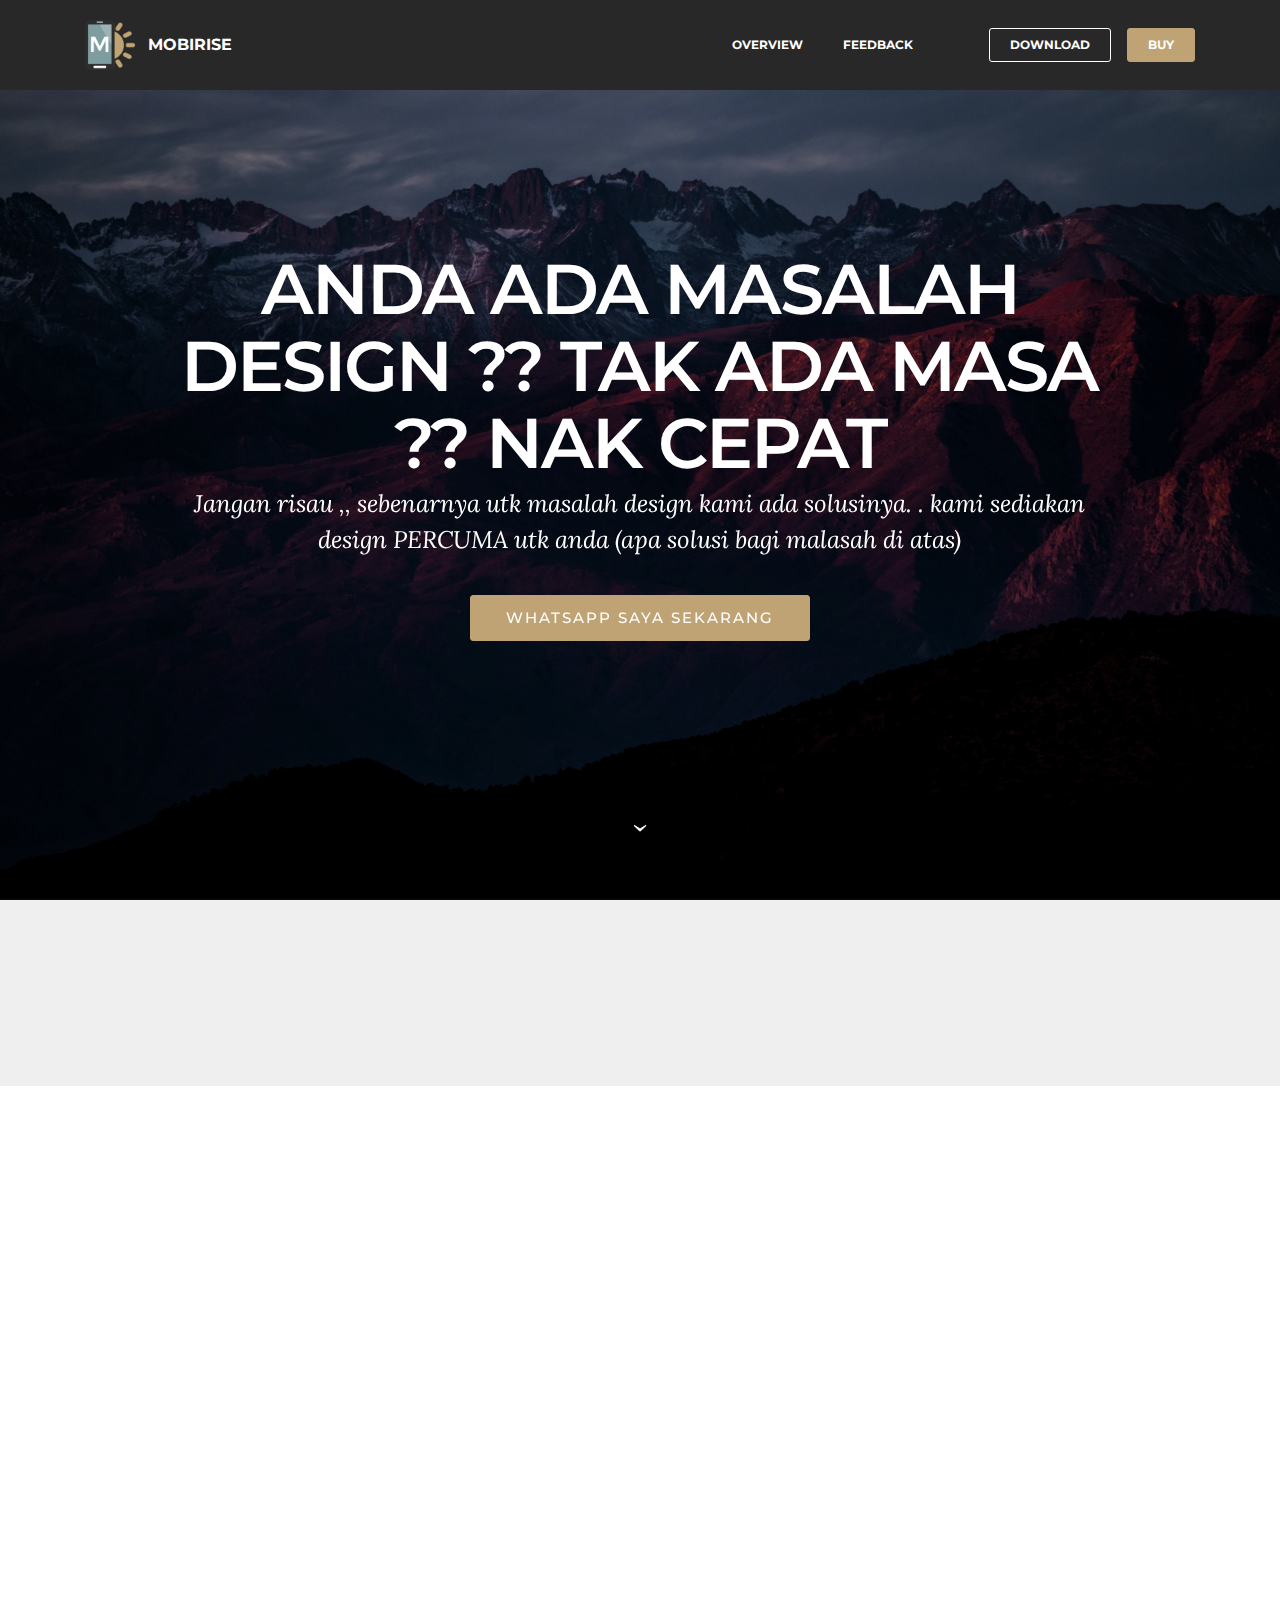
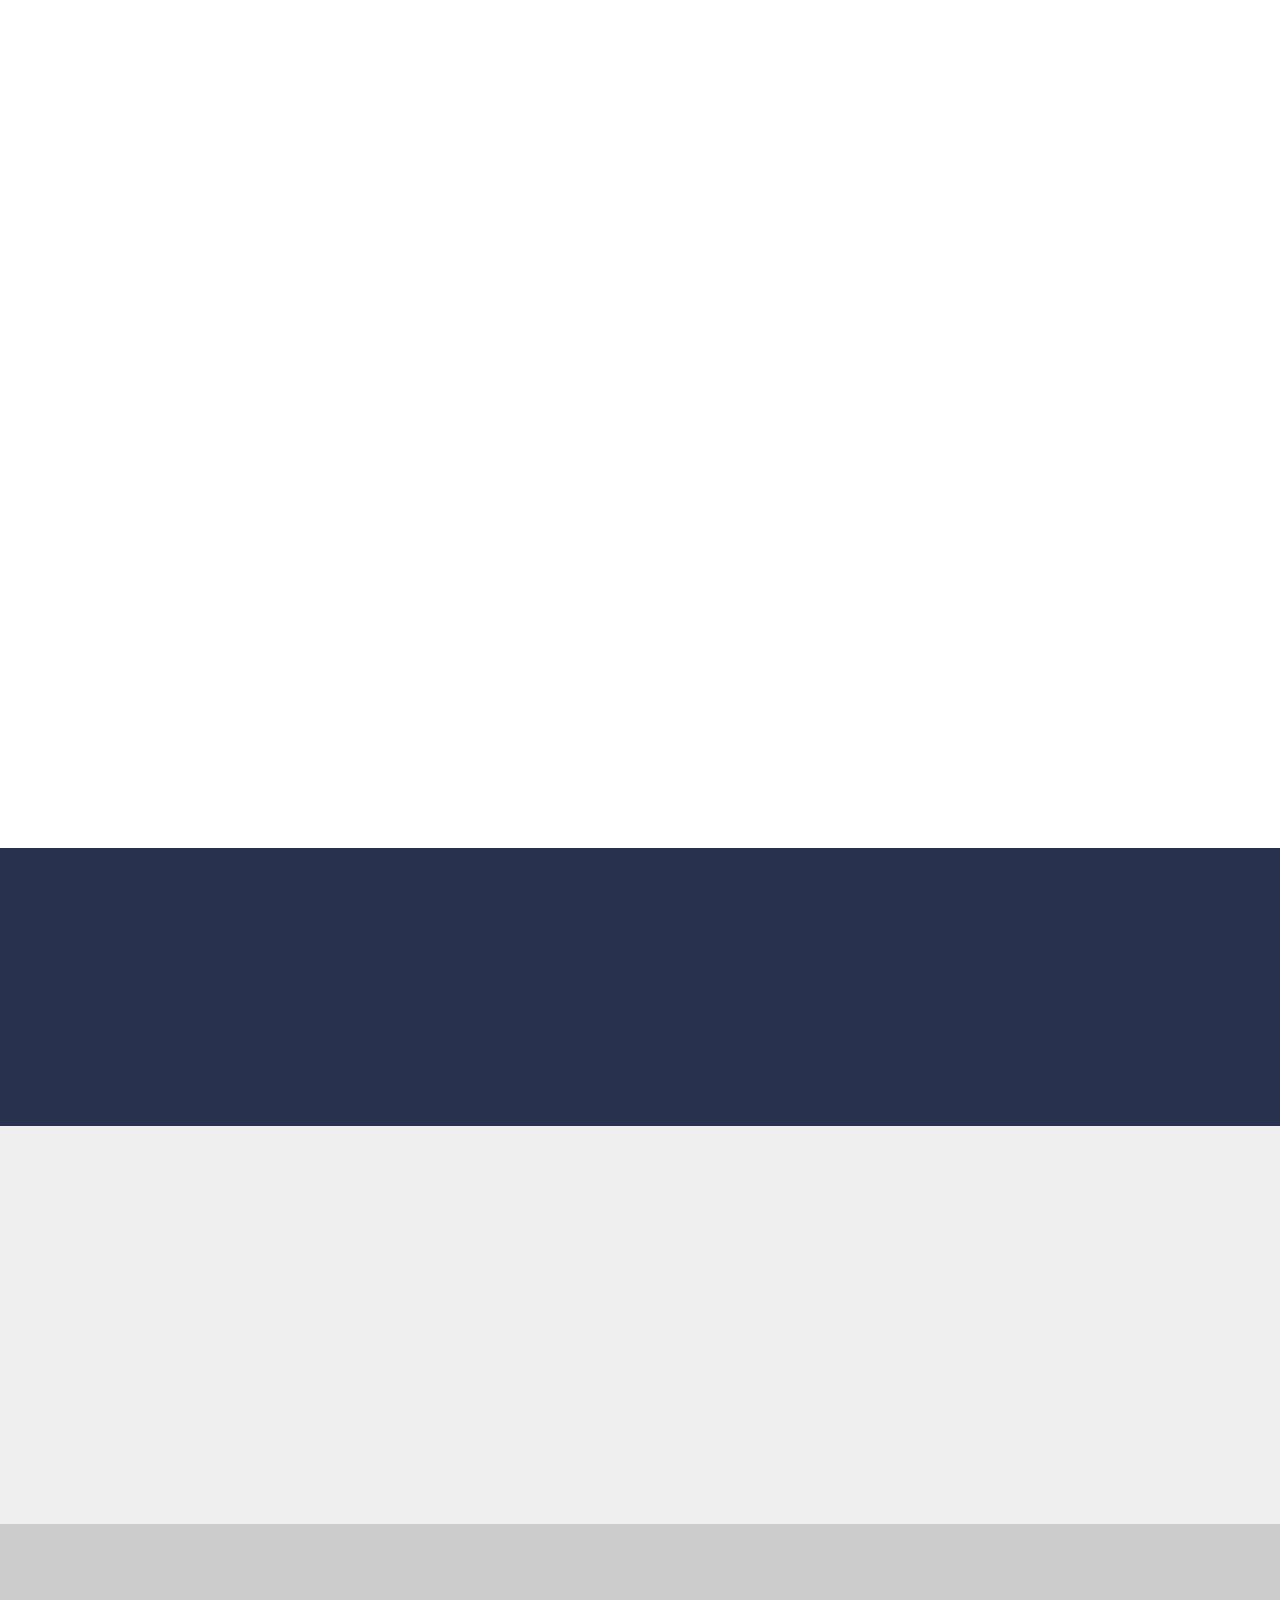
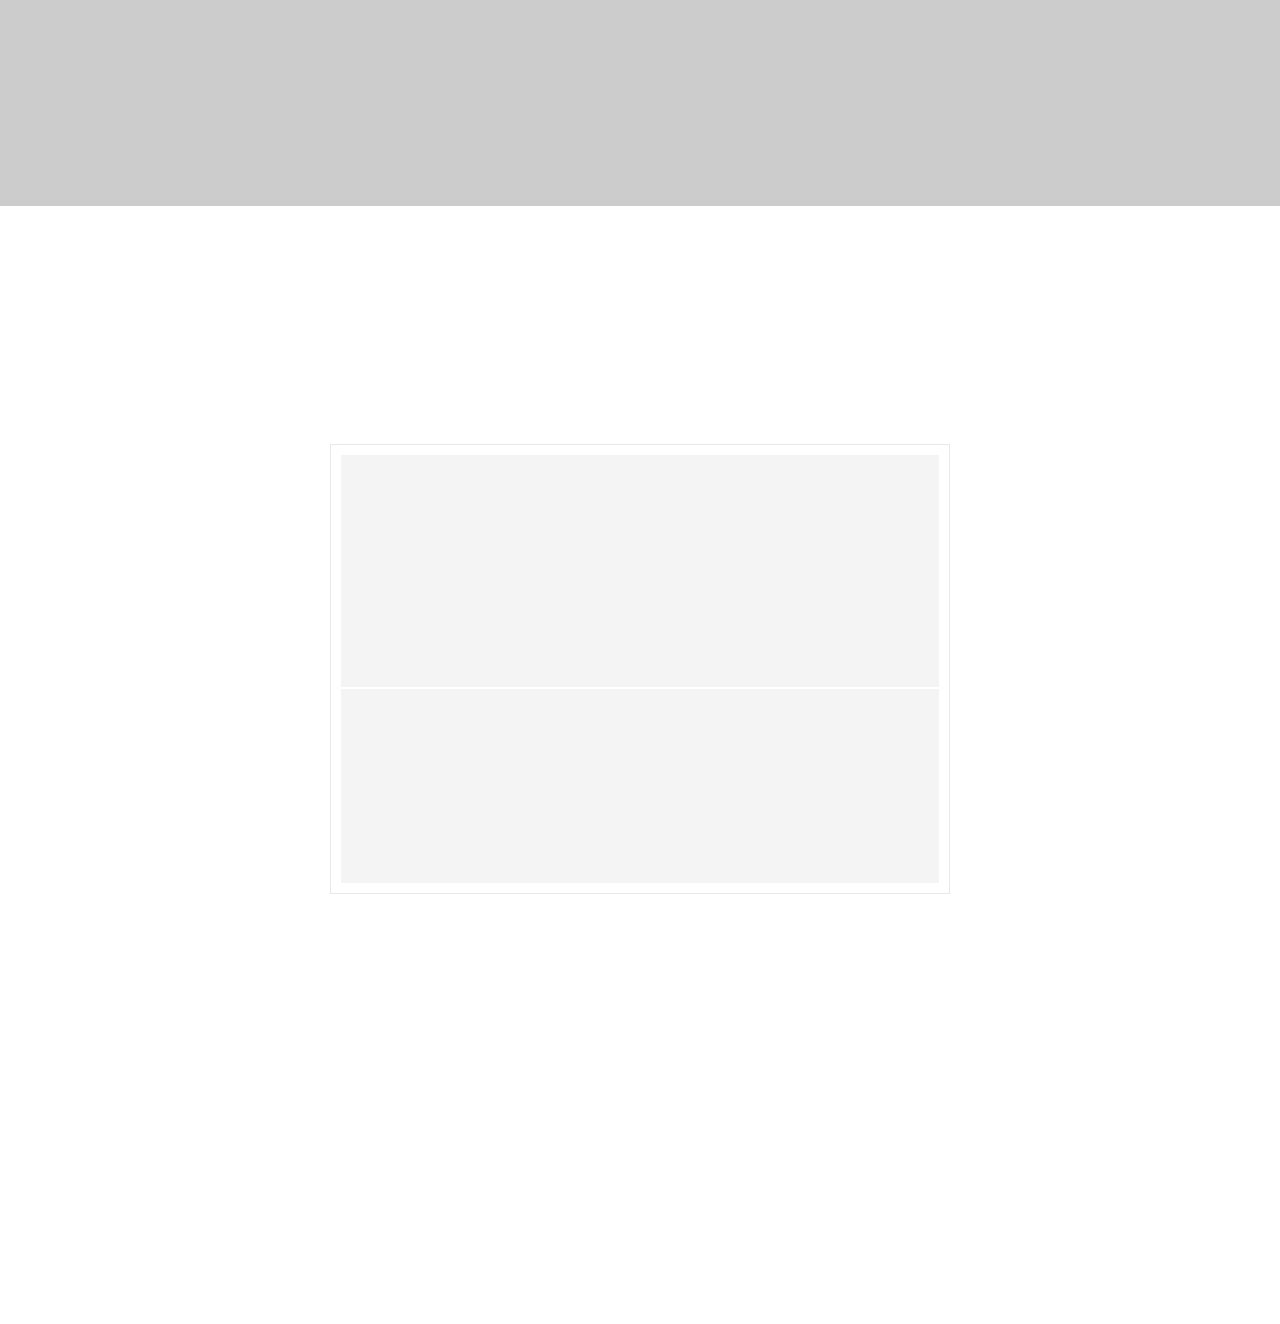
==== commit 8e353a07: "create github pages" ====
--- a/index.html
+++ b/index.html
@@ -8,12 +8,17 @@
   <meta name="viewport" content="width=device-width, initial-scale=1, minimum-scale=1">
   <meta name="description" content="">
   <title>Home</title>
+  <link rel="stylesheet" href="assets/bootstrap-material-design-font/css/material.css">
+  <link rel="stylesheet" href="assets/et-line-font-plugin/style.css">
+  <link rel="stylesheet" href="https://fonts.googleapis.com/css?family=Montserrat:400,700">
+  <link rel="stylesheet" href="https://fonts.googleapis.com/css?family=Raleway:100,100i,200,200i,300,300i,400,400i,500,500i,600,600i,700,700i,800,800i,900,900i">
   <link rel="stylesheet" href="assets/web/assets/mobirise-icons/mobirise-icons.css">
+  <link rel="stylesheet" href="https://fonts.googleapis.com/css?family=Lora:400,700,400italic,700italic&subset=latin">
   <link rel="stylesheet" href="assets/tether/tether.min.css">
   <link rel="stylesheet" href="assets/bootstrap/css/bootstrap.min.css">
-  <link rel="stylesheet" href="assets/bootstrap/css/bootstrap-grid.min.css">
-  <link rel="stylesheet" href="assets/bootstrap/css/bootstrap-reboot.min.css">
   <link rel="stylesheet" href="assets/dropdown/css/style.css">
+  <link rel="stylesheet" href="assets/socicon/css/styles.css">
+  <link rel="stylesheet" href="assets/animate.css/animate.min.css">
   <link rel="stylesheet" href="assets/theme/css/style.css">
   <link rel="stylesheet" href="assets/mobirise/css/mbr-additional.css" type="text/css">
   
@@ -21,161 +26,341 @@
   
 </head>
 <body>
-<section class="menu cid-r6DJcJW5Rl" once="menu" id="menu1-2" data-rv-view="14">
-
-    
-
-    <nav class="navbar navbar-expand beta-menu navbar-dropdown align-items-center navbar-fixed-top navbar-toggleable-sm">
-        <button class="navbar-toggler navbar-toggler-right" type="button" data-toggle="collapse" data-target="#navbarSupportedContent" aria-controls="navbarSupportedContent" aria-expanded="false" aria-label="Toggle navigation">
-            <div class="hamburger">
-                <span></span>
-                <span></span>
-                <span></span>
-                <span></span>
-            </div>
-        </button>
-        <div class="menu-logo">
-            <div class="navbar-brand">
-                <span class="navbar-logo">
-                    <a href="https://mobirise.com">
-                         <img src="assets/images/logo2.png" alt="Mobirise" media-simple="true" style="height: 3.8rem;">
-                    </a>
-                </span>
-                <span class="navbar-caption-wrap">
-                    <a class="navbar-caption text-white display-4" href="https://mobirise.com">MOBIRISE</a>
-                </span>
-            </div>
-        </div>
-        <div class="collapse navbar-collapse" id="navbarSupportedContent">
-            <ul class="navbar-nav nav-dropdown" data-app-modern-menu="true">
-                <li class="nav-item">
-                    <a class="nav-link link text-white display-4" href="https://mobirise.com">
-                        <span class="mbri-home mbr-iconfont mbr-iconfont-btn"></span>Services</a>
-                </li>
-                <li class="nav-item">
-                    <a class="nav-link link text-white display-4" href="https://mobirise.com">
-                        <span class="mbri-search mbr-iconfont mbr-iconfont-btn"></span>About Us</a>
-                </li>
-            </ul>
-            <div class="navbar-buttons mbr-section-btn">
-                <a class="btn btn-sm btn-primary display-4" href="https://mobirise.com">
-                    <span class="mbri-save mbr-iconfont mbr-iconfont-btn "></span>Try It Now!</a>
-            </div>
+<section id="ext_menu-5" data-rv-view="0">
+
+    <nav class="navbar navbar-dropdown navbar-fixed-top">
+        <div class="container">
+
+            <div class="mbr-table">
+                <div class="mbr-table-cell">
+
+                    <div class="navbar-brand">
+                        <a href="https://mobirise.com" class="navbar-logo"><img src="assets/images/logo.png" alt="Mobirise"></a>
+                        <a class="navbar-caption" href="https://mobirise.com">MOBIRISE</a>
+                    </div>
+
+                </div>
+                <div class="mbr-table-cell">
+
+                    <button class="navbar-toggler pull-xs-right hidden-md-up" type="button" data-toggle="collapse" data-target="#exCollapsingNavbar">
+                        <div class="hamburger-icon"></div>
+                    </button>
+
+                    <ul class="nav-dropdown collapse pull-xs-right nav navbar-nav navbar-toggleable-sm" id="exCollapsingNavbar"><li class="nav-item"><a class="nav-link link" href="https://mobirise.com/">OVERVIEW</a></li><li class="nav-item"><a class="nav-link link" href="page1.html" target="_blank">FEEDBACK</a></li><li class="nav-item"><a class="nav-link link" href="https://mobirise.com/"></a></li><li class="nav-item nav-btn"><a class="nav-link btn btn-white btn-white-outline" href="https://mobirise.com/">DOWNLOAD</a></li><li class="nav-item nav-btn"><a class="nav-link btn btn-primary" href="https://mobirise.com/">BUY</a></li></ul>
+                    <button hidden="" class="navbar-toggler navbar-close" type="button" data-toggle="collapse" data-target="#exCollapsingNavbar">
+                        <div class="close-icon"></div>
+                    </button>
+
+                </div>
+            </div>
+
         </div>
     </nav>
-</section>
-
-<section class="engine"><a href="https://mobirise.co/k">free bootstrap template</a></section><section class="header4 cid-r6DJdWPmSJ mbr-parallax-background" id="header4-4" data-rv-view="16">
-
-    
-
-    
-
+
+</section>
+
+<section class="engine"><a href="https://mobirise.co/i">how to build your own website for free</a></section><section class="mbr-section mbr-section-hero mbr-section-full mbr-section-with-arrow mbr-parallax-background mbr-after-navbar" id="header1-1" data-rv-view="2" style="background-image: url(assets/images/jumbotron.jpg);">
+
+    <div class="mbr-overlay" style="opacity: 0.4; background-color: rgb(0, 0, 0);"></div>
+
+    <div class="mbr-table-cell">
+
+        <div class="container">
+            <div class="row">
+                <div class="mbr-section col-md-10 col-md-offset-1 text-xs-center">
+
+                    <h1 class="mbr-section-title display-1">ANDA ADA MASALAH DESIGN ?? TAK ADA MASA ?? NAK CEPAT</h1>
+                    <p class="mbr-section-lead lead">Jangan risau ,, sebenarnya utk masalah design kami ada solusinya. . kami sediakan design PERCUMA utk anda (apa solusi bagi malasah di atas)</p>
+                    <div class="mbr-section-btn"><a class="btn btn-lg btn-primary" href="https://www.wassap/01126850890.my">WHATSAPP SAYA SEKARANG</a> </div>
+                </div>
+            </div>
+        </div>
+    </div>
+
+    <div class="mbr-arrow mbr-arrow-floating" aria-hidden="true"><a href="#header3-3"><i class="mbr-arrow-icon"></i></a></div>
+
+</section>
+
+<section class="mbr-section mbr-section__container article" id="header3-3" data-rv-view="5" style="background-color: rgb(239, 239, 239); padding-top: 40px; padding-bottom: 40px;">
     <div class="container">
-        <div class="row justify-content-md-center">
-            <div class="media-content col-md-10">
-                <h1 class="mbr-section-title align-center mbr-white pb-3 mbr-bold mbr-fonts-style display-1">INTRO WITH IMAGE</h1>
+        <div class="row">
+            <div class="col-xs-12">
+                <h3 class="mbr-section-title display-2">Anda layak... sekiranya ada masalah di bawah ini . .</h3>
                 
-                <div class="mbr-text align-center mbr-white pb-3">
-                    <p class="mbr-text mbr-fonts-style display-5">Intro with background image, color overlay and a picture at the bottom. Mobirise helps you cut down development time by providing you with a flexible website editor with a drag and drop interface.</p>
-                </div>
-                <div class="mbr-section-btn align-center">
-                    <a class="btn btn-md btn-primary display-4" href="https://mobirise.com">LEARN MORE</a>
-                    <a class="btn btn-md btn-white-outline display-4" href="https://mobirise.com">LIVE DEMO</a>
-                </div>
-            </div>
-            <div class="mbr-figure pt-5">
-                <img src="assets/images/01.jpg" alt="Mobirise" media-simple="true" style="width: 60%;">
-            </div>
-        </div>
-    </div>
-</section>
-
-<section class="header1 cid-r6DJdkosa2 mbr-parallax-background" id="header1-3" data-rv-view="19">
-
-    
-
-    
-
+            </div>
+        </div>
+    </div>
+</section>
+
+<section class="mbr-cards mbr-section mbr-section-nopadding" id="features3-4" data-rv-view="7" style="background-color: rgb(255, 255, 255);">
+
+    
+
+    <div class="mbr-cards-row row">
+        <div class="mbr-cards-col col-xs-12 col-lg-4" style="padding-top: 80px; padding-bottom: 80px;">
+            <div class="container">
+              <div class="card cart-block">
+                  <div class="card-img"><img src="assets/images/table.jpg" class="card-img-top"></div>
+                  <div class="card-block">
+                    <h4 class="card-title">Boss bagi job</h4>
+                    
+                    <p class="card-text">Tiba-tiba bos bagi kerja-kerja design seperti photshop..,edit video padahal xda pengalaman pn dan bukn bidng design ne</p>
+                    
+                    </div>
+                </div>
+            </div>
+        </div>
+        <div class="mbr-cards-col col-xs-12 col-lg-4" style="padding-top: 80px; padding-bottom: 80px;">
+            <div class="container">
+                <div class="card cart-block">
+                    <div class="card-img"><img src="assets/images/desktop.jpg" class="card-img-top"></div>
+                    <div class="card-block">
+                        <h4 class="card-title">Tidak pantai IT</h4>
+                        
+                        <p class="card-text">Suda berjam-jam hadap laptop tapi idea xda... bingung betul . .suda cari dan study di youtube pun masi tdk pham</p>
+                        
+                    </div>
+                </div>
+            </div>
+        </div>
+        <div class="mbr-cards-col col-xs-12 col-lg-4" style="padding-top: 80px; padding-bottom: 80px;">
+            <div class="container">
+                <div class="card cart-block">
+                    <div class="card-img"><img src="assets/images/coworkers.jpg" class="card-img-top"></div>
+                    <div class="card-block">
+                        <h4 class="card-title">Nak tahu ilmu baru</h4>
+                        
+                        <p class="card-text">Mungkin sebelum ini suda ada pngalaman dalam editing tapi just basic ja.. so nak tmbahkan lagi pngalaman dan idea dalam bidang nie</p>
+                        
+                    </div>
+                </div>
+            </div>
+        </div>
+        
+        
+        
+    </div>
+</section>
+
+<section class="mbr-section" id="testimonials1-e" data-rv-view="10" style="background-color: rgb(255, 255, 255); padding-top: 40px; padding-bottom: 120px;">
+
+    
+
+        <div class="mbr-section mbr-section__container mbr-section__container--middle">
+            <div class="container">
+                <div class="row">
+                    <div class="col-xs-12 text-xs-center">
+                        <h3 class="mbr-section-title display-2">APA KATA MEREKA SELEPAS . . GUNA. . SERVIS DESIGN EXPERT KAMI. .&nbsp;</h3>
+                        
+                    </div>
+                </div>
+            </div>
+        </div>
+
+
+    <div class="mbr-testimonials mbr-section mbr-section-nopadding">
+        <div class="container">
+            <div class="row">
+
+                <div class="col-xs-12 col-lg-4">
+
+                    <div class="mbr-testimonial card mbr-testimonial-lg">
+                        <div class="card-block"><p>“Desing expert nie adalah sangat membantu dan menjimatkan masa”</p></div>
+                        <div class="mbr-author card-footer">
+                            <div class="mbr-author-img"><img src="assets/images/face3.jpg" class="img-circle"></div>
+                            <div class="mbr-author-name">Abanoub S.</div>
+                            <small class="mbr-author-desc">User</small>
+                        </div>
+                    </div>
+                </div><div class="col-xs-12 col-lg-4">
+
+                    <div class="mbr-testimonial card mbr-testimonial-lg">
+                        <div class="card-block"><p>“Dulu sebelum saya tahu pasal design expert ni , saya habiskan masa untuk study sja.. tapi skng suma telah berubah dengan menggunakan design expert kamu.”</p></div>
+                        <div class="mbr-author card-footer">
+                            <div class="mbr-author-img"><img src="assets/images/face1.jpg" class="img-circle"></div>
+                            <div class="mbr-author-name">Suffian A.</div>
+                            <small class="mbr-author-desc">User</small>
+                        </div>
+                    </div>
+                </div><div class="col-xs-12 col-lg-4">
+
+                    <div class="mbr-testimonial card mbr-testimonial-lg">
+                        <div class="card-block"><p>“kerja-kerja seperti membuat photoshop, design video menjadi senang dengan adanya template ada preset yang disediakan dalam design expert.”</p></div>
+                        <div class="mbr-author card-footer">
+                            <div class="mbr-author-img"><img src="assets/images/face2.jpg" class="img-circle"></div>
+                            <div class="mbr-author-name">Jhollman C.</div>
+                            <small class="mbr-author-desc">User</small>
+                        </div>
+                    </div>
+                </div>
+
+            </div>
+
+        </div>
+
+    </div>
+
+</section>
+
+<section class="mbr-section article" id="msg-box8-f" data-rv-view="20" style="background-color: rgb(40, 50, 78); padding-top: 80px; padding-bottom: 40px;">
+
+    
     <div class="container">
-        <div class="row justify-content-md-center">
-            <div class="mbr-white col-md-10">
-                <h1 class="mbr-section-title align-center mbr-bold pb-3 mbr-fonts-style display-1">FULL WIDTH INTRO</h1>
-                <h3 class="mbr-section-subtitle align-center mbr-light pb-3 mbr-fonts-style display-2">Beautiful mobile websites</h3>
-                <p class="mbr-text align-center pb-3 mbr-fonts-style display-5">Full width intro with adjustable height, background image and a color overlay. Click any text to edit or style it.</p>
-                <div class="mbr-section-btn align-center">
-                    <a class="btn btn-md btn-primary display-4" href="https://mobirise.com">
-                        <span class="mbr-iconfont mbri-file"></span>LEARN MORE</a>
-                    <a class="btn btn-md btn-white-outline display-4" href="https://mobirise.com">
-                        <span class="mbr-iconfont mbri-idea"></span>LIVE DEMO</a>
-                </div>
-            </div>
-        </div>
-    </div>
-
-</section>
-
-<section class="cid-r6DxIc55gL mbr-fullscreen mbr-parallax-background" id="header2-0" data-rv-view="22">
-
-    
-
-    
-
-    <div class="container align-center">
-        <div class="row justify-content-md-center">
-            <div class="mbr-white col-md-10">
-                <h1 class="mbr-section-title mbr-bold pb-3 mbr-fonts-style display-1">FULL SCREEN INTRO</h1>
+        <div class="row">
+            <div class="col-md-8 col-md-offset-2 text-xs-center">
+                <h3 class="mbr-section-title display-2">APA YANG ANDA BAKAL DAPAT DENGAN DESIGN EXPERT INI. . .&nbsp;</h3>
                 
-                <p class="mbr-text pb-3 mbr-fonts-style display-5">Click any text to edit or style it. Select text to insert a link. Click blue "Gear" icon in the top right corner to hide/show buttons, text, title and change the block background. Click red "+" in the bottom right corner to add a new block. Use the top left menu to create new pages, sites and add themes.</p>
-                <div class="mbr-section-btn">
-                    <a class="btn btn-md btn-secondary display-4" href="https://mobirise.com">LEARN MORE</a>
-                    <a class="btn btn-md btn-white-outline display-4" href="https://mobirise.com">LIVE DEMO</a>
-                </div>
-            </div>
-        </div>
-    </div>
-    <div class="mbr-arrow hidden-sm-down" aria-hidden="true">
-        <a href="#next">
-            <i class="mbri-down mbr-iconfont"></i>
-        </a>
-    </div>
-</section>
-
-<section class="header1 cid-r6DxIDViSu mbr-parallax-background" id="header1-1" data-rv-view="25">
-
-    
-
-    
-
+                
+            </div>
+        </div>
+    </div>
+
+</section>
+
+<section class="mbr-cards mbr-section mbr-section-nopadding" id="features6-g" data-rv-view="23" style="background-color: rgb(239, 239, 239);">
+
+    
+
+    <div class="mbr-cards-row row">
+        <div class="mbr-cards-col col-xs-12 col-lg-3" style="padding-top: 40px; padding-bottom: 40px;">
+            <div class="container">
+              <div class="card cart-block">
+                  <div class="card-img"><a href="https://mobirise.com" class="mbri-smile-face mbr-iconfont mbr-iconfont-features3"></a></div>
+                  <div class="card-block">
+                    <h4 class="card-title">KONSULTANSI FREE</h4>
+                    
+                    <p class="card-text">Anda akan diberikan nasihat dan tips-tips sekiranya mendapatkan salah 1 pakej dari kami.</p>
+                    
+                    </div>
+                </div>
+            </div>
+        </div>
+        <div class="mbr-cards-col col-xs-12 col-lg-3" style="padding-top: 40px; padding-bottom: 40px;">
+            <div class="container">
+                <div class="card cart-block">
+                    <div class="card-img"><a href="https://mobirise.com" class="mbri-like mbr-iconfont mbr-iconfont-features3"></a></div>
+                    <div class="card-block">
+                        <h4 class="card-title">DISKAUN 20%</h4>
+                        
+                        <p class="card-text">Diskaun sebanyak 20% akan diberikan kepada sesiapa yang membeli pakej sebelum 30.10.2018</p>
+                        
+                    </div>
+                </div>
+            </div>
+        </div>
+        <div class="mbr-cards-col col-xs-12 col-lg-3" style="padding-top: 40px; padding-bottom: 40px;">
+            <div class="container">
+                <div class="card cart-block">
+                    <div class="card-img"><a href="https://mobirise.com" class="mbri-gift mbr-iconfont mbr-iconfont-features3"></a></div>
+                    <div class="card-block">
+                        <h4 class="card-title">FREEGIFT</h4>
+                        
+                        <p class="card-text">Banyak yang akan menanti anda selepas mendapatkan pakej dari kami</p>
+                        
+                    </div>
+                </div>
+            </div>
+        </div>
+        <div class="mbr-cards-col col-xs-12 col-lg-3" style="padding-top: 40px; padding-bottom: 40px;">
+            <div class="container">
+                <div class="card cart-block">
+                    <div class="card-img"><a href="https://mobirise.com" class="mbri-file mbr-iconfont mbr-iconfont-features3"></a></div>
+                    <div class="card-block">
+                        <h4 class="card-title">FREE EBOOK</h4>
+                        
+                        <p class="card-text">Anda juga akan diberikan ebook panduan secara percuma yang pastinya ebook sangat mudah difahami dan mesra pengguna.</p>
+                        
+                    </div>
+                </div>
+            </div>
+        </div>
+        
+        
+    </div>
+</section>
+
+<section class="mbr-section mbr-section__container article" id="header3-h" data-rv-view="26" style="background-color: rgb(204, 204, 204); padding-top: 40px; padding-bottom: 80px;">
     <div class="container">
-        <div class="row justify-content-md-center">
-            <div class="mbr-white col-md-10">
-                <h1 class="mbr-section-title align-center mbr-bold pb-3 mbr-fonts-style display-1">FULL WIDTH INTRO</h1>
-                <h3 class="mbr-section-subtitle align-center mbr-light pb-3 mbr-fonts-style display-2">Beautiful mobile websites</h3>
-                <p class="mbr-text align-center pb-3 mbr-fonts-style display-5">Full width intro with adjustable height, background image and a color overlay. Click any text to edit or style it.</p>
-                <div class="mbr-section-btn align-center">
-                    <a class="btn btn-md btn-primary display-4" href="https://mobirise.com">
-                        <span class="mbr-iconfont mbri-file"></span>LEARN MORE</a>
-                    <a class="btn btn-md btn-white-outline display-4" href="https://mobirise.com">
-                        <span class="mbr-iconfont mbri-idea"></span>LIVE DEMO</a>
-                </div>
-            </div>
-        </div>
-    </div>
-
+        <div class="row">
+            <div class="col-xs-12">
+                <h3 class="mbr-section-title display-2">ARTICLE BERKAITAN PRODUK ANDA . . JAMINAN . .CONTOHNYA INDIVIDU YANG BERPENGALAMAN DALAM BIDANG EDITING</h3>
+                <small class="mbr-section-subtitle"></small>
+            </div>
+        </div>
+    </div>
+</section>
+
+<section class="mbr-section" id="pricing-table2-i" data-rv-view="28" style="background-color: rgb(255, 255, 255); padding-top: 120px; padding-bottom: 120px;">
+
+    
+
+    <div class="mbr-section mbr-section__container mbr-section__container--middle">
+      <div class="container">
+          <div class="row">
+              <div class="col-xs-12 text-xs-center">
+                  <h3 class="mbr-section-title display-2">PRICING TABLE DESIGN EXPERT</h3>
+                  
+              </div>
+          </div>
+      </div>
+    </div>
+
+    <div class="mbr-section mbr-section-nopadding mbr-price-table">
+      <div class="row">
+            <div class="col-xs-12 col-md-6 col-md-offset-3 col-sm-12 col-xl-6 col-xl-offset-3">
+                <div class="mbr-plan card text-xs-center">
+                    <div class="mbr-plan-header card-block">
+                      
+                      <div class="card-title">
+                        <h3 class="mbr-plan-title">BASIC PAKEJ</h3>
+                        <small class="mbr-plan-subtitle"></small>
+                      </div>
+                      <div class="card-text">
+                          <div class="mbr-price">
+                            <span class="mbr-price-value">RM</span>
+                            <span class="mbr-price-figure">150</span><small class="mbr-price-term"></small>
+                          </div>
+                          <small class="mbr-plan-price-desc"></small>
+                      </div>
+                    </div>
+                    <div class="mbr-plan-body card-block">
+                      <div class="mbr-plan-list"></div>
+                      <div class="mbr-plan-btn"><a href="page2.html" class="btn btn-black btn-black-outline">MOR DETAIL PAKEJ</a></div>
+                    </div>
+                </div>
+            </div>
+            
+            
+            
+          </div>
+    </div>
+
+</section>
+
+<section class="mbr-section mbr-section-md-padding mbr-parallax-background" id="social-buttons2-q" data-rv-view="31" style="background-image: url(assets/images/landscape3.jpg); padding-top: 90px; padding-bottom: 90px;">
+    
+    <div class="container">
+        <div class="row">
+            <div class="col-md-8 col-md-offset-2 text-xs-center">
+                <h3 class="mbr-section-title display-2">FOLLOW US</h3>
+                <div><a class="btn btn-social" title="Twitter" target="_blank" href="https://twitter.com/mobirise"><i class="socicon socicon-twitter"></i></a> <a class="btn btn-social" title="Facebook" target="_blank" href="https://www.facebook.com/pages/Mobirise/1616226671953247"><i class="socicon socicon-facebook"></i></a> <a class="btn btn-social" title="Google+" target="_blank" href="https://plus.google.com/u/0/+Mobirise/posts"><i class="socicon socicon-googleplus"></i></a> <a class="btn btn-social" title="YouTube" target="_blank" href="https://www.youtube.com/channel/UCt_tncVAetpK5JeM8L-8jyw"><i class="socicon socicon-youtube"></i></a> <a class="btn btn-social" title="Instagram" target="_blank" href="https://instagram.com/mobirise/"><i class="socicon socicon-instagram"></i></a> <a class="btn btn-social" title="Pinterest" target="_blank" href="https://www.pinterest.com/mobirise/"><i class="socicon socicon-pinterest"></i></a> <a class="btn btn-social" title="Tumblr" target="_blank" href="http://mobirise.tumblr.com/"><i class="socicon socicon-tumblr"></i></a> <a class="btn btn-social" title="LinkedIn" target="_blank" href="https://www.linkedin.com/in/mobirise"><i class="socicon socicon-linkedin"></i></a> <a class="btn btn-social" title="VKontakte" target="_blank" href="#"><i class="socicon socicon-vkontakte"></i></a> <a class="btn btn-social" title="Odnoklassniki" target="_blank" href="#"><i class="socicon socicon-odnoklassniki"></i></a> </div>
+            </div>
+        </div>
+    </div>
 </section>
 
 
   <script src="assets/web/assets/jquery/jquery.min.js"></script>
-  <script src="assets/popper/popper.min.js"></script>
   <script src="assets/tether/tether.min.js"></script>
   <script src="assets/bootstrap/js/bootstrap.min.js"></script>
-  <script src="assets/smoothscroll/smooth-scroll.js"></script>
   <script src="assets/dropdown/js/script.min.js"></script>
-  <script src="assets/touchswipe/jquery.touch-swipe.min.js"></script>
-  <script src="assets/parallax/jarallax.min.js"></script>
+  <script src="assets/touch-swipe/jquery.touch-swipe.min.js"></script>
+  <script src="assets/smooth-scroll/smooth-scroll.js"></script>
+  <script src="assets/viewport-checker/jquery.viewportchecker.js"></script>
+  <script src="assets/jarallax/jarallax.js"></script>
   <script src="assets/theme/js/script.js"></script>
   
   
-</body>
+  <input name="animation" type="hidden">
+  </body>
 </html>--- a/assets/bootstrap-material-design-font/css/material.css
+++ b/assets/bootstrap-material-design-font/css/material.css
@@ -0,0 +1,2522 @@
+@font-face {
+  font-family: 'Material-Design-Icons';
+  src: url('../fonts/Material-Design-Icons.eot?3ocs8m');
+  src: url('../fonts/Material-Design-Icons.eot?#iefix3ocs8m') format('embedded-opentype'), url('../fonts/Material-Design-Icons.woff?3ocs8m') format('woff'), url('../fonts/Material-Design-Icons.ttf?3ocs8m') format('truetype'), url('../fonts/Material-Design-Icons.svg?3ocs8m#Material-Design-Icons') format('svg');
+  font-weight: normal;
+  font-style: normal;
+}
+[class^="mdi-"],
+[class*="mdi-"] {
+  speak: none;
+  display: inline-block;
+  font-style: normal;
+  font-variant:normal;
+  font-weight:normal;
+  /*font-size:24px;*/
+  line-height:1;
+  font-family:'Material-Design-Icons' !important;
+  text-rendering: auto;
+  
+  -webkit-font-smoothing: antialiased;
+  -moz-osx-font-smoothing: grayscale;
+  -webkit-transform: translate(0, 0);
+      -ms-transform: translate(0, 0);
+          transform: translate(0, 0);
+}
+[class^="mdi-"]:before,
+[class*="mdi-"]:before {
+  display: inline-block;
+  speak: none;
+  text-decoration: inherit;
+}
+[class^="mdi-"].pull-left,
+[class*="mdi-"].pull-left {
+  margin-right: .3em;
+}
+[class^="mdi-"].pull-right,
+[class*="mdi-"].pull-right {
+  margin-left: .3em;
+}
+[class^="mdi-"].mdi-lg:before,
+[class*="mdi-"].mdi-lg:before,
+[class^="mdi-"].mdi-lg:after,
+[class*="mdi-"].mdi-lg:after {
+  font-size: 1.33333333em;
+  line-height: 0.75em;
+  vertical-align: -15%;
+}
+[class^="mdi-"].mdi-2x:before,
+[class*="mdi-"].mdi-2x:before,
+[class^="mdi-"].mdi-2x:after,
+[class*="mdi-"].mdi-2x:after {
+  font-size: 2em;
+}
+[class^="mdi-"].mdi-3x:before,
+[class*="mdi-"].mdi-3x:before,
+[class^="mdi-"].mdi-3x:after,
+[class*="mdi-"].mdi-3x:after {
+  font-size: 3em;
+}
+[class^="mdi-"].mdi-4x:before,
+[class*="mdi-"].mdi-4x:before,
+[class^="mdi-"].mdi-4x:after,
+[class*="mdi-"].mdi-4x:after {
+  font-size: 4em;
+}
+[class^="mdi-"].mdi-5x:before,
+[class*="mdi-"].mdi-5x:before,
+[class^="mdi-"].mdi-5x:after,
+[class*="mdi-"].mdi-5x:after {
+  font-size: 5em;
+}
+[class^="mdi-device-signal-cellular-"]:after,
+[class^="mdi-device-battery-"]:after,
+[class^="mdi-device-battery-charging-"]:after,
+[class^="mdi-device-signal-cellular-connected-no-internet-"]:after,
+[class^="mdi-device-signal-wifi-"]:after,
+[class^="mdi-device-signal-wifi-statusbar-not-connected"]:after,
+.mdi-device-network-wifi:after {
+  opacity: .3;
+  position: absolute;
+  left: 0;
+  top: 0;
+  z-index: 1;
+  display: inline-block;
+  speak: none;
+  text-decoration: inherit;
+}
+[class^="mdi-device-signal-cellular-"]:after {
+  content: "\e758";
+}
+[class^="mdi-device-battery-"]:after {
+  content: "\e735";
+}
+[class^="mdi-device-battery-charging-"]:after {
+  content: "\e733";
+}
+[class^="mdi-device-signal-cellular-connected-no-internet-"]:after {
+  content: "\e75d";
+}
+[class^="mdi-device-signal-wifi-"]:after,
+.mdi-device-network-wifi:after {
+  content: "\e765";
+}
+[class^="mdi-device-signal-wifi-statusbasr-not-connected"]:after {
+  content: "\e8f7";
+}
+.mdi-device-signal-cellular-off:after,
+.mdi-device-signal-cellular-null:after,
+.mdi-device-signal-cellular-no-sim:after,
+.mdi-device-signal-wifi-off:after,
+.mdi-device-signal-wifi-4-bar:after,
+.mdi-device-signal-cellular-4-bar:after,
+.mdi-device-battery-alert:after,
+.mdi-device-signal-cellular-connected-no-internet-4-bar:after,
+.mdi-device-battery-std:after,
+.mdi-device-battery-full .mdi-device-battery-unknown:after {
+  content: "";
+}
+.mdi-fw {
+  width: 1.28571429em;
+  text-align: center;
+}
+.mdi-ul {
+  padding-left: 0;
+  margin-left: 2.14285714em;
+  list-style-type: none;
+}
+.mdi-ul > li {
+  position: relative;
+}
+.mdi-li {
+  position: absolute;
+  left: -2.14285714em;
+  width: 2.14285714em;
+  top: 0.14285714em;
+  text-align: center;
+}
+.mdi-li.mdi-lg {
+  left: -1.85714286em;
+}
+.mdi-border {
+  padding: .2em .25em .15em;
+  border: solid 0.08em #eeeeee;
+  border-radius: .1em;
+}
+.mdi-spin {
+  -webkit-animation: mdi-spin 2s infinite linear;
+  animation: mdi-spin 2s infinite linear;
+  -webkit-transform-origin: 50% 50%;
+  -ms-transform-origin: 50% 50%;
+      transform-origin: 50% 50%;
+}
+.mdi-pulse {
+  -webkit-animation: mdi-spin 1s steps(8) infinite;
+  animation: mdi-spin 1s steps(8) infinite;
+  -webkit-transform-origin: 50% 50%;
+  -ms-transform-origin: 50% 50%;
+      transform-origin: 50% 50%;
+}
+@-webkit-keyframes mdi-spin {
+  0% {
+    -webkit-transform: rotate(0deg);
+    transform: rotate(0deg);
+  }
+  100% {
+    -webkit-transform: rotate(359deg);
+    transform: rotate(359deg);
+  }
+}
+@keyframes mdi-spin {
+  0% {
+    -webkit-transform: rotate(0deg);
+    transform: rotate(0deg);
+  }
+  100% {
+    -webkit-transform: rotate(359deg);
+    transform: rotate(359deg);
+  }
+}
+.mdi-rotate-90 {
+  filter: progid:DXImageTransform.Microsoft.BasicImage(rotation=1);
+  -webkit-transform: rotate(90deg);
+  -ms-transform: rotate(90deg);
+  transform: rotate(90deg);
+}
+.mdi-rotate-180 {
+  filter: progid:DXImageTransform.Microsoft.BasicImage(rotation=2);
+  -webkit-transform: rotate(180deg);
+  -ms-transform: rotate(180deg);
+  transform: rotate(180deg);
+}
+.mdi-rotate-270 {
+  filter: progid:DXImageTransform.Microsoft.BasicImage(rotation=3);
+  -webkit-transform: rotate(270deg);
+  -ms-transform: rotate(270deg);
+  transform: rotate(270deg);
+}
+.mdi-flip-horizontal {
+  filter: progid:DXImageTransform.Microsoft.BasicImage(rotation=0, mirror=1);
+  -webkit-transform: scale(-1, 1);
+  -ms-transform: scale(-1, 1);
+  transform: scale(-1, 1);
+}
+.mdi-flip-vertical {
+  filter: progid:DXImageTransform.Microsoft.BasicImage(rotation=2, mirror=1);
+  -webkit-transform: scale(1, -1);
+  -ms-transform: scale(1, -1);
+  transform: scale(1, -1);
+}
+:root .mdi-rotate-90,
+:root .mdi-rotate-180,
+:root .mdi-rotate-270,
+:root .mdi-flip-horizontal,
+:root .mdi-flip-vertical {
+  -webkit-filter: none;
+          filter: none;
+}
+.mdi-stack {
+  position: relative;
+  display: inline-block;
+  width: 2em;
+  height: 2em;
+  line-height: 2em;
+  vertical-align: middle;
+}
+.mdi-stack-1x,
+.mdi-stack-2x {
+  position: absolute;
+  left: 0;
+  width: 100%;
+  text-align: center;
+}
+.mdi-stack-1x {
+  line-height: inherit;
+}
+.mdi-stack-2x {
+  font-size: 2em;
+}
+.mdi-inverse {
+  color: #ffffff;
+}
+/* Start Icons */
+.mdi-action-3d-rotation:before {
+  content: "\e600";
+}
+.mdi-action-accessibility:before {
+  content: "\e601";
+}
+.mdi-action-account-balance-wallet:before {
+  content: "\e602";
+}
+.mdi-action-account-balance:before {
+  content: "\e603";
+}
+.mdi-action-account-box:before {
+  content: "\e604";
+}
+.mdi-action-account-child:before {
+  content: "\e605";
+}
+.mdi-action-account-circle:before {
+  content: "\e606";
+}
+.mdi-action-add-shopping-cart:before {
+  content: "\e607";
+}
+.mdi-action-alarm-add:before {
+  content: "\e608";
+}
+.mdi-action-alarm-off:before {
+  content: "\e609";
+}
+.mdi-action-alarm-on:before {
+  content: "\e60a";
+}
+.mdi-action-alarm:before {
+  content: "\e60b";
+}
+.mdi-action-android:before {
+  content: "\e60c";
+}
+.mdi-action-announcement:before {
+  content: "\e60d";
+}
+.mdi-action-aspect-ratio:before {
+  content: "\e60e";
+}
+.mdi-action-assessment:before {
+  content: "\e60f";
+}
+.mdi-action-assignment-ind:before {
+  content: "\e610";
+}
+.mdi-action-assignment-late:before {
+  content: "\e611";
+}
+.mdi-action-assignment-return:before {
+  content: "\e612";
+}
+.mdi-action-assignment-returned:before {
+  content: "\e613";
+}
+.mdi-action-assignment-turned-in:before {
+  content: "\e614";
+}
+.mdi-action-assignment:before {
+  content: "\e615";
+}
+.mdi-action-autorenew:before {
+  content: "\e616";
+}
+.mdi-action-backup:before {
+  content: "\e617";
+}
+.mdi-action-book:before {
+  content: "\e618";
+}
+.mdi-action-bookmark-outline:before {
+  content: "\e619";
+}
+.mdi-action-bookmark:before {
+  content: "\e61a";
+}
+.mdi-action-bug-report:before {
+  content: "\e61b";
+}
+.mdi-action-cached:before {
+  content: "\e61c";
+}
+.mdi-action-check-circle:before {
+  content: "\e61d";
+}
+.mdi-action-class:before {
+  content: "\e61e";
+}
+.mdi-action-credit-card:before {
+  content: "\e61f";
+}
+.mdi-action-dashboard:before {
+  content: "\e620";
+}
+.mdi-action-delete:before {
+  content: "\e621";
+}
+.mdi-action-description:before {
+  content: "\e622";
+}
+.mdi-action-dns:before {
+  content: "\e623";
+}
+.mdi-action-done-all:before {
+  content: "\e624";
+}
+.mdi-action-done:before {
+  content: "\e625";
+}
+.mdi-action-event:before {
+  content: "\e626";
+}
+.mdi-action-exit-to-app:before {
+  content: "\e627";
+}
+.mdi-action-explore:before {
+  content: "\e628";
+}
+.mdi-action-extension:before {
+  content: "\e629";
+}
+.mdi-action-face-unlock:before {
+  content: "\e62a";
+}
+.mdi-action-favorite-outline:before {
+  content: "\e62b";
+}
+.mdi-action-favorite:before {
+  content: "\e62c";
+}
+.mdi-action-find-in-page:before {
+  content: "\e62d";
+}
+.mdi-action-find-replace:before {
+  content: "\e62e";
+}
+.mdi-action-flip-to-back:before {
+  content: "\e62f";
+}
+.mdi-action-flip-to-front:before {
+  content: "\e630";
+}
+.mdi-action-get-app:before {
+  content: "\e631";
+}
+.mdi-action-grade:before {
+  content: "\e632";
+}
+.mdi-action-group-work:before {
+  content: "\e633";
+}
+.mdi-action-help:before {
+  content: "\e634";
+}
+.mdi-action-highlight-remove:before {
+  content: "\e635";
+}
+.mdi-action-history:before {
+  content: "\e636";
+}
+.mdi-action-home:before {
+  content: "\e637";
+}
+.mdi-action-https:before {
+  content: "\e638";
+}
+.mdi-action-info-outline:before {
+  content: "\e639";
+}
+.mdi-action-info:before {
+  content: "\e63a";
+}
+.mdi-action-input:before {
+  content: "\e63b";
+}
+.mdi-action-invert-colors:before {
+  content: "\e63c";
+}
+.mdi-action-label-outline:before {
+  content: "\e63d";
+}
+.mdi-action-label:before {
+  content: "\e63e";
+}
+.mdi-action-language:before {
+  content: "\e63f";
+}
+.mdi-action-launch:before {
+  content: "\e640";
+}
+.mdi-action-list:before {
+  content: "\e641";
+}
+.mdi-action-lock-open:before {
+  content: "\e642";
+}
+.mdi-action-lock-outline:before {
+  content: "\e643";
+}
+.mdi-action-lock:before {
+  content: "\e644";
+}
+.mdi-action-loyalty:before {
+  content: "\e645";
+}
+.mdi-action-markunread-mailbox:before {
+  content: "\e646";
+}
+.mdi-action-note-add:before {
+  content: "\e647";
+}
+.mdi-action-open-in-browser:before {
+  content: "\e648";
+}
+.mdi-action-open-in-new:before {
+  content: "\e649";
+}
+.mdi-action-open-with:before {
+  content: "\e64a";
+}
+.mdi-action-pageview:before {
+  content: "\e64b";
+}
+.mdi-action-payment:before {
+  content: "\e64c";
+}
+.mdi-action-perm-camera-mic:before {
+  content: "\e64d";
+}
+.mdi-action-perm-contact-cal:before {
+  content: "\e64e";
+}
+.mdi-action-perm-data-setting:before {
+  content: "\e64f";
+}
+.mdi-action-perm-device-info:before {
+  content: "\e650";
+}
+.mdi-action-perm-identity:before {
+  content: "\e651";
+}
+.mdi-action-perm-media:before {
+  content: "\e652";
+}
+.mdi-action-perm-phone-msg:before {
+  content: "\e653";
+}
+.mdi-action-perm-scan-wifi:before {
+  content: "\e654";
+}
+.mdi-action-picture-in-picture:before {
+  content: "\e655";
+}
+.mdi-action-polymer:before {
+  content: "\e656";
+}
+.mdi-action-print:before {
+  content: "\e657";
+}
+.mdi-action-query-builder:before {
+  content: "\e658";
+}
+.mdi-action-question-answer:before {
+  content: "\e659";
+}
+.mdi-action-receipt:before {
+  content: "\e65a";
+}
+.mdi-action-redeem:before {
+  content: "\e65b";
+}
+.mdi-action-reorder:before {
+  content: "\e65c";
+}
+.mdi-action-report-problem:before {
+  content: "\e65d";
+}
+.mdi-action-restore:before {
+  content: "\e65e";
+}
+.mdi-action-room:before {
+  content: "\e65f";
+}
+.mdi-action-schedule:before {
+  content: "\e660";
+}
+.mdi-action-search:before {
+  content: "\e661";
+}
+.mdi-action-settings-applications:before {
+  content: "\e662";
+}
+.mdi-action-settings-backup-restore:before {
+  content: "\e663";
+}
+.mdi-action-settings-bluetooth:before {
+  content: "\e664";
+}
+.mdi-action-settings-cell:before {
+  content: "\e665";
+}
+.mdi-action-settings-display:before {
+  content: "\e666";
+}
+.mdi-action-settings-ethernet:before {
+  content: "\e667";
+}
+.mdi-action-settings-input-antenna:before {
+  content: "\e668";
+}
+.mdi-action-settings-input-component:before {
+  content: "\e669";
+}
+.mdi-action-settings-input-composite:before {
+  content: "\e66a";
+}
+.mdi-action-settings-input-hdmi:before {
+  content: "\e66b";
+}
+.mdi-action-settings-input-svideo:before {
+  content: "\e66c";
+}
+.mdi-action-settings-overscan:before {
+  content: "\e66d";
+}
+.mdi-action-settings-phone:before {
+  content: "\e66e";
+}
+.mdi-action-settings-power:before {
+  content: "\e66f";
+}
+.mdi-action-settings-remote:before {
+  content: "\e670";
+}
+.mdi-action-settings-voice:before {
+  content: "\e671";
+}
+.mdi-action-settings:before {
+  content: "\e672";
+}
+.mdi-action-shop-two:before {
+  content: "\e673";
+}
+.mdi-action-shop:before {
+  content: "\e674";
+}
+.mdi-action-shopping-basket:before {
+  content: "\e675";
+}
+.mdi-action-shopping-cart:before {
+  content: "\e676";
+}
+.mdi-action-speaker-notes:before {
+  content: "\e677";
+}
+.mdi-action-spellcheck:before {
+  content: "\e678";
+}
+.mdi-action-star-rate:before {
+  content: "\e679";
+}
+.mdi-action-stars:before {
+  content: "\e67a";
+}
+.mdi-action-store:before {
+  content: "\e67b";
+}
+.mdi-action-subject:before {
+  content: "\e67c";
+}
+.mdi-action-supervisor-account:before {
+  content: "\e67d";
+}
+.mdi-action-swap-horiz:before {
+  content: "\e67e";
+}
+.mdi-action-swap-vert-circle:before {
+  content: "\e67f";
+}
+.mdi-action-swap-vert:before {
+  content: "\e680";
+}
+.mdi-action-system-update-tv:before {
+  content: "\e681";
+}
+.mdi-action-tab-unselected:before {
+  content: "\e682";
+}
+.mdi-action-tab:before {
+  content: "\e683";
+}
+.mdi-action-theaters:before {
+  content: "\e684";
+}
+.mdi-action-thumb-down:before {
+  content: "\e685";
+}
+.mdi-action-thumb-up:before {
+  content: "\e686";
+}
+.mdi-action-thumbs-up-down:before {
+  content: "\e687";
+}
+.mdi-action-toc:before {
+  content: "\e688";
+}
+.mdi-action-today:before {
+  content: "\e689";
+}
+.mdi-action-track-changes:before {
+  content: "\e68a";
+}
+.mdi-action-translate:before {
+  content: "\e68b";
+}
+.mdi-action-trending-down:before {
+  content: "\e68c";
+}
+.mdi-action-trending-neutral:before {
+  content: "\e68d";
+}
+.mdi-action-trending-up:before {
+  content: "\e68e";
+}
+.mdi-action-turned-in-not:before {
+  content: "\e68f";
+}
+.mdi-action-turned-in:before {
+  content: "\e690";
+}
+.mdi-action-verified-user:before {
+  content: "\e691";
+}
+.mdi-action-view-agenda:before {
+  content: "\e692";
+}
+.mdi-action-view-array:before {
+  content: "\e693";
+}
+.mdi-action-view-carousel:before {
+  content: "\e694";
+}
+.mdi-action-view-column:before {
+  content: "\e695";
+}
+.mdi-action-view-day:before {
+  content: "\e696";
+}
+.mdi-action-view-headline:before {
+  content: "\e697";
+}
+.mdi-action-view-list:before {
+  content: "\e698";
+}
+.mdi-action-view-module:before {
+  content: "\e699";
+}
+.mdi-action-view-quilt:before {
+  content: "\e69a";
+}
+.mdi-action-view-stream:before {
+  content: "\e69b";
+}
+.mdi-action-view-week:before {
+  content: "\e69c";
+}
+.mdi-action-visibility-off:before {
+  content: "\e69d";
+}
+.mdi-action-visibility:before {
+  content: "\e69e";
+}
+.mdi-action-wallet-giftcard:before {
+  content: "\e69f";
+}
+.mdi-action-wallet-membership:before {
+  content: "\e6a0";
+}
+.mdi-action-wallet-travel:before {
+  content: "\e6a1";
+}
+.mdi-action-work:before {
+  content: "\e6a2";
+}
+.mdi-alert-error:before {
+  content: "\e6a3";
+}
+.mdi-alert-warning:before {
+  content: "\e6a4";
+}
+.mdi-av-album:before {
+  content: "\e6a5";
+}
+.mdi-av-closed-caption:before {
+  content: "\e6a6";
+}
+.mdi-av-equalizer:before {
+  content: "\e6a7";
+}
+.mdi-av-explicit:before {
+  content: "\e6a8";
+}
+.mdi-av-fast-forward:before {
+  content: "\e6a9";
+}
+.mdi-av-fast-rewind:before {
+  content: "\e6aa";
+}
+.mdi-av-games:before {
+  content: "\e6ab";
+}
+.mdi-av-hearing:before {
+  content: "\e6ac";
+}
+.mdi-av-high-quality:before {
+  content: "\e6ad";
+}
+.mdi-av-loop:before {
+  content: "\e6ae";
+}
+.mdi-av-mic-none:before {
+  content: "\e6af";
+}
+.mdi-av-mic-off:before {
+  content: "\e6b0";
+}
+.mdi-av-mic:before {
+  content: "\e6b1";
+}
+.mdi-av-movie:before {
+  content: "\e6b2";
+}
+.mdi-av-my-library-add:before {
+  content: "\e6b3";
+}
+.mdi-av-my-library-books:before {
+  content: "\e6b4";
+}
+.mdi-av-my-library-music:before {
+  content: "\e6b5";
+}
+.mdi-av-new-releases:before {
+  content: "\e6b6";
+}
+.mdi-av-not-interested:before {
+  content: "\e6b7";
+}
+.mdi-av-pause-circle-fill:before {
+  content: "\e6b8";
+}
+.mdi-av-pause-circle-outline:before {
+  content: "\e6b9";
+}
+.mdi-av-pause:before {
+  content: "\e6ba";
+}
+.mdi-av-play-arrow:before {
+  content: "\e6bb";
+}
+.mdi-av-play-circle-fill:before {
+  content: "\e6bc";
+}
+.mdi-av-play-circle-outline:before {
+  content: "\e6bd";
+}
+.mdi-av-play-shopping-bag:before {
+  content: "\e6be";
+}
+.mdi-av-playlist-add:before {
+  content: "\e6bf";
+}
+.mdi-av-queue-music:before {
+  content: "\e6c0";
+}
+.mdi-av-queue:before {
+  content: "\e6c1";
+}
+.mdi-av-radio:before {
+  content: "\e6c2";
+}
+.mdi-av-recent-actors:before {
+  content: "\e6c3";
+}
+.mdi-av-repeat-one:before {
+  content: "\e6c4";
+}
+.mdi-av-repeat:before {
+  content: "\e6c5";
+}
+.mdi-av-replay:before {
+  content: "\e6c6";
+}
+.mdi-av-shuffle:before {
+  content: "\e6c7";
+}
+.mdi-av-skip-next:before {
+  content: "\e6c8";
+}
+.mdi-av-skip-previous:before {
+  content: "\e6c9";
+}
+.mdi-av-snooze:before {
+  content: "\e6ca";
+}
+.mdi-av-stop:before {
+  content: "\e6cb";
+}
+.mdi-av-subtitles:before {
+  content: "\e6cc";
+}
+.mdi-av-surround-sound:before {
+  content: "\e6cd";
+}
+.mdi-av-timer:before {
+  content: "\e6ce";
+}
+.mdi-av-video-collection:before {
+  content: "\e6cf";
+}
+.mdi-av-videocam-off:before {
+  content: "\e6d0";
+}
+.mdi-av-videocam:before {
+  content: "\e6d1";
+}
+.mdi-av-volume-down:before {
+  content: "\e6d2";
+}
+.mdi-av-volume-mute:before {
+  content: "\e6d3";
+}
+.mdi-av-volume-off:before {
+  content: "\e6d4";
+}
+.mdi-av-volume-up:before {
+  content: "\e6d5";
+}
+.mdi-av-web:before {
+  content: "\e6d6";
+}
+.mdi-communication-business:before {
+  content: "\e6d7";
+}
+.mdi-communication-call-end:before {
+  content: "\e6d8";
+}
+.mdi-communication-call-made:before {
+  content: "\e6d9";
+}
+.mdi-communication-call-merge:before {
+  content: "\e6da";
+}
+.mdi-communication-call-missed:before {
+  content: "\e6db";
+}
+.mdi-communication-call-received:before {
+  content: "\e6dc";
+}
+.mdi-communication-call-split:before {
+  content: "\e6dd";
+}
+.mdi-communication-call:before {
+  content: "\e6de";
+}
+.mdi-communication-chat:before {
+  content: "\e6df";
+}
+.mdi-communication-clear-all:before {
+  content: "\e6e0";
+}
+.mdi-communication-comment:before {
+  content: "\e6e1";
+}
+.mdi-communication-contacts:before {
+  content: "\e6e2";
+}
+.mdi-communication-dialer-sip:before {
+  content: "\e6e3";
+}
+.mdi-communication-dialpad:before {
+  content: "\e6e4";
+}
+.mdi-communication-dnd-on:before {
+  content: "\e6e5";
+}
+.mdi-communication-email:before {
+  content: "\e6e6";
+}
+.mdi-communication-forum:before {
+  content: "\e6e7";
+}
+.mdi-communication-import-export:before {
+  content: "\e6e8";
+}
+.mdi-communication-invert-colors-off:before {
+  content: "\e6e9";
+}
+.mdi-communication-invert-colors-on:before {
+  content: "\e6ea";
+}
+.mdi-communication-live-help:before {
+  content: "\e6eb";
+}
+.mdi-communication-location-off:before {
+  content: "\e6ec";
+}
+.mdi-communication-location-on:before {
+  content: "\e6ed";
+}
+.mdi-communication-message:before {
+  content: "\e6ee";
+}
+.mdi-communication-messenger:before {
+  content: "\e6ef";
+}
+.mdi-communication-no-sim:before {
+  content: "\e6f0";
+}
+.mdi-communication-phone:before {
+  content: "\e6f1";
+}
+.mdi-communication-portable-wifi-off:before {
+  content: "\e6f2";
+}
+.mdi-communication-quick-contacts-dialer:before {
+  content: "\e6f3";
+}
+.mdi-communication-quick-contacts-mail:before {
+  content: "\e6f4";
+}
+.mdi-communication-ring-volume:before {
+  content: "\e6f5";
+}
+.mdi-communication-stay-current-landscape:before {
+  content: "\e6f6";
+}
+.mdi-communication-stay-current-portrait:before {
+  content: "\e6f7";
+}
+.mdi-communication-stay-primary-landscape:before {
+  content: "\e6f8";
+}
+.mdi-communication-stay-primary-portrait:before {
+  content: "\e6f9";
+}
+.mdi-communication-swap-calls:before {
+  content: "\e6fa";
+}
+.mdi-communication-textsms:before {
+  content: "\e6fb";
+}
+.mdi-communication-voicemail:before {
+  content: "\e6fc";
+}
+.mdi-communication-vpn-key:before {
+  content: "\e6fd";
+}
+.mdi-content-add-box:before {
+  content: "\e6fe";
+}
+.mdi-content-add-circle-outline:before {
+  content: "\e6ff";
+}
+.mdi-content-add-circle:before {
+  content: "\e700";
+}
+.mdi-content-add:before {
+  content: "\e701";
+}
+.mdi-content-archive:before {
+  content: "\e702";
+}
+.mdi-content-backspace:before {
+  content: "\e703";
+}
+.mdi-content-block:before {
+  content: "\e704";
+}
+.mdi-content-clear:before {
+  content: "\e705";
+}
+.mdi-content-content-copy:before {
+  content: "\e706";
+}
+.mdi-content-content-cut:before {
+  content: "\e707";
+}
+.mdi-content-content-paste:before {
+  content: "\e708";
+}
+.mdi-content-create:before {
+  content: "\e709";
+}
+.mdi-content-drafts:before {
+  content: "\e70a";
+}
+.mdi-content-filter-list:before {
+  content: "\e70b";
+}
+.mdi-content-flag:before {
+  content: "\e70c";
+}
+.mdi-content-forward:before {
+  content: "\e70d";
+}
+.mdi-content-gesture:before {
+  content: "\e70e";
+}
+.mdi-content-inbox:before {
+  content: "\e70f";
+}
+.mdi-content-link:before {
+  content: "\e710";
+}
+.mdi-content-mail:before {
+  content: "\e711";
+}
+.mdi-content-markunread:before {
+  content: "\e712";
+}
+.mdi-content-redo:before {
+  content: "\e713";
+}
+.mdi-content-remove-circle-outline:before {
+  content: "\e714";
+}
+.mdi-content-remove-circle:before {
+  content: "\e715";
+}
+.mdi-content-remove:before {
+  content: "\e716";
+}
+.mdi-content-reply-all:before {
+  content: "\e717";
+}
+.mdi-content-reply:before {
+  content: "\e718";
+}
+.mdi-content-report:before {
+  content: "\e719";
+}
+.mdi-content-save:before {
+  content: "\e71a";
+}
+.mdi-content-select-all:before {
+  content: "\e71b";
+}
+.mdi-content-send:before {
+  content: "\e71c";
+}
+.mdi-content-sort:before {
+  content: "\e71d";
+}
+.mdi-content-text-format:before {
+  content: "\e71e";
+}
+.mdi-content-undo:before {
+  content: "\e71f";
+}
+.mdi-editor-attach-file:before {
+  content: "\e776";
+}
+.mdi-editor-attach-money:before {
+  content: "\e777";
+}
+.mdi-editor-border-all:before {
+  content: "\e778";
+}
+.mdi-editor-border-bottom:before {
+  content: "\e779";
+}
+.mdi-editor-border-clear:before {
+  content: "\e77a";
+}
+.mdi-editor-border-color:before {
+  content: "\e77b";
+}
+.mdi-editor-border-horizontal:before {
+  content: "\e77c";
+}
+.mdi-editor-border-inner:before {
+  content: "\e77d";
+}
+.mdi-editor-border-left:before {
+  content: "\e77e";
+}
+.mdi-editor-border-outer:before {
+  content: "\e77f";
+}
+.mdi-editor-border-right:before {
+  content: "\e780";
+}
+.mdi-editor-border-style:before {
+  content: "\e781";
+}
+.mdi-editor-border-top:before {
+  content: "\e782";
+}
+.mdi-editor-border-vertical:before {
+  content: "\e783";
+}
+.mdi-editor-format-align-center:before {
+  content: "\e784";
+}
+.mdi-editor-format-align-justify:before {
+  content: "\e785";
+}
+.mdi-editor-format-align-left:before {
+  content: "\e786";
+}
+.mdi-editor-format-align-right:before {
+  content: "\e787";
+}
+.mdi-editor-format-bold:before {
+  content: "\e788";
+}
+.mdi-editor-format-clear:before {
+  content: "\e789";
+}
+.mdi-editor-format-color-fill:before {
+  content: "\e78a";
+}
+.mdi-editor-format-color-reset:before {
+  content: "\e78b";
+}
+.mdi-editor-format-color-text:before {
+  content: "\e78c";
+}
+.mdi-editor-format-indent-decrease:before {
+  content: "\e78d";
+}
+.mdi-editor-format-indent-increase:before {
+  content: "\e78e";
+}
+.mdi-editor-format-italic:before {
+  content: "\e78f";
+}
+.mdi-editor-format-line-spacing:before {
+  content: "\e790";
+}
+.mdi-editor-format-list-bulleted:before {
+  content: "\e791";
+}
+.mdi-editor-format-list-numbered:before {
+  content: "\e792";
+}
+.mdi-editor-format-paint:before {
+  content: "\e793";
+}
+.mdi-editor-format-quote:before {
+  content: "\e794";
+}
+.mdi-editor-format-size:before {
+  content: "\e795";
+}
+.mdi-editor-format-strikethrough:before {
+  content: "\e796";
+}
+.mdi-editor-format-textdirection-l-to-r:before {
+  content: "\e797";
+}
+.mdi-editor-format-textdirection-r-to-l:before {
+  content: "\e798";
+}
+.mdi-editor-format-underline:before {
+  content: "\e799";
+}
+.mdi-editor-functions:before {
+  content: "\e79a";
+}
+.mdi-editor-insert-chart:before {
+  content: "\e79b";
+}
+.mdi-editor-insert-comment:before {
+  content: "\e79c";
+}
+.mdi-editor-insert-drive-file:before {
+  content: "\e79d";
+}
+.mdi-editor-insert-emoticon:before {
+  content: "\e79e";
+}
+.mdi-editor-insert-invitation:before {
+  content: "\e79f";
+}
+.mdi-editor-insert-link:before {
+  content: "\e7a0";
+}
+.mdi-editor-insert-photo:before {
+  content: "\e7a1";
+}
+.mdi-editor-merge-type:before {
+  content: "\e7a2";
+}
+.mdi-editor-mode-comment:before {
+  content: "\e7a3";
+}
+.mdi-editor-mode-edit:before {
+  content: "\e7a4";
+}
+.mdi-editor-publish:before {
+  content: "\e7a5";
+}
+.mdi-editor-vertical-align-bottom:before {
+  content: "\e7a6";
+}
+.mdi-editor-vertical-align-center:before {
+  content: "\e7a7";
+}
+.mdi-editor-vertical-align-top:before {
+  content: "\e7a8";
+}
+.mdi-editor-wrap-text:before {
+  content: "\e7a9";
+}
+.mdi-file-attachment:before {
+  content: "\e7aa";
+}
+.mdi-file-cloud-circle:before {
+  content: "\e7ab";
+}
+.mdi-file-cloud-done:before {
+  content: "\e7ac";
+}
+.mdi-file-cloud-download:before {
+  content: "\e7ad";
+}
+.mdi-file-cloud-off:before {
+  content: "\e7ae";
+}
+.mdi-file-cloud-queue:before {
+  content: "\e7af";
+}
+.mdi-file-cloud-upload:before {
+  content: "\e7b0";
+}
+.mdi-file-cloud:before {
+  content: "\e7b1";
+}
+.mdi-file-file-download:before {
+  content: "\e7b2";
+}
+.mdi-file-file-upload:before {
+  content: "\e7b3";
+}
+.mdi-file-folder-open:before {
+  content: "\e7b4";
+}
+.mdi-file-folder-shared:before {
+  content: "\e7b5";
+}
+.mdi-file-folder:before {
+  content: "\e7b6";
+}
+.mdi-device-access-alarm:before {
+  content: "\e720";
+}
+.mdi-device-access-alarms:before {
+  content: "\e721";
+}
+.mdi-device-access-time:before {
+  content: "\e722";
+}
+.mdi-device-add-alarm:before {
+  content: "\e723";
+}
+.mdi-device-airplanemode-off:before {
+  content: "\e724";
+}
+.mdi-device-airplanemode-on:before {
+  content: "\e725";
+}
+.mdi-device-battery-20:before {
+  content: "\e726";
+}
+.mdi-device-battery-30:before {
+  content: "\e727";
+}
+.mdi-device-battery-50:before {
+  content: "\e728";
+}
+.mdi-device-battery-60:before {
+  content: "\e729";
+}
+.mdi-device-battery-80:before {
+  content: "\e72a";
+}
+.mdi-device-battery-90:before {
+  content: "\e72b";
+}
+.mdi-device-battery-alert:before {
+  content: "\e72c";
+}
+.mdi-device-battery-charging-20:before {
+  content: "\e72d";
+}
+.mdi-device-battery-charging-30:before {
+  content: "\e72e";
+}
+.mdi-device-battery-charging-50:before {
+  content: "\e72f";
+}
+.mdi-device-battery-charging-60:before {
+  content: "\e730";
+}
+.mdi-device-battery-charging-80:before {
+  content: "\e731";
+}
+.mdi-device-battery-charging-90:before {
+  content: "\e732";
+}
+.mdi-device-battery-charging-full:before {
+  content: "\e733";
+}
+.mdi-device-battery-full:before {
+  content: "\e734";
+}
+.mdi-device-battery-std:before {
+  content: "\e735";
+}
+.mdi-device-battery-unknown:before {
+  content: "\e736";
+}
+.mdi-device-bluetooth-connected:before {
+  content: "\e737";
+}
+.mdi-device-bluetooth-disabled:before {
+  content: "\e738";
+}
+.mdi-device-bluetooth-searching:before {
+  content: "\e739";
+}
+.mdi-device-bluetooth:before {
+  content: "\e73a";
+}
+.mdi-device-brightness-auto:before {
+  content: "\e73b";
+}
+.mdi-device-brightness-high:before {
+  content: "\e73c";
+}
+.mdi-device-brightness-low:before {
+  content: "\e73d";
+}
+.mdi-device-brightness-medium:before {
+  content: "\e73e";
+}
+.mdi-device-data-usage:before {
+  content: "\e73f";
+}
+.mdi-device-developer-mode:before {
+  content: "\e740";
+}
+.mdi-device-devices:before {
+  content: "\e741";
+}
+.mdi-device-dvr:before {
+  content: "\e742";
+}
+.mdi-device-gps-fixed:before {
+  content: "\e743";
+}
+.mdi-device-gps-not-fixed:before {
+  content: "\e744";
+}
+.mdi-device-gps-off:before {
+  content: "\e745";
+}
+.mdi-device-location-disabled:before {
+  content: "\e746";
+}
+.mdi-device-location-searching:before {
+  content: "\e747";
+}
+.mdi-device-multitrack-audio:before {
+  content: "\e748";
+}
+.mdi-device-network-cell:before {
+  content: "\e749";
+}
+.mdi-device-network-wifi:before {
+  content: "\e74a";
+}
+.mdi-device-nfc:before {
+  content: "\e74b";
+}
+.mdi-device-now-wallpaper:before {
+  content: "\e74c";
+}
+.mdi-device-now-widgets:before {
+  content: "\e74d";
+}
+.mdi-device-screen-lock-landscape:before {
+  content: "\e74e";
+}
+.mdi-device-screen-lock-portrait:before {
+  content: "\e74f";
+}
+.mdi-device-screen-lock-rotation:before {
+  content: "\e750";
+}
+.mdi-device-screen-rotation:before {
+  content: "\e751";
+}
+.mdi-device-sd-storage:before {
+  content: "\e752";
+}
+.mdi-device-settings-system-daydream:before {
+  content: "\e753";
+}
+.mdi-device-signal-cellular-0-bar:before {
+  content: "\e754";
+}
+.mdi-device-signal-cellular-1-bar:before {
+  content: "\e755";
+}
+.mdi-device-signal-cellular-2-bar:before {
+  content: "\e756";
+}
+.mdi-device-signal-cellular-3-bar:before {
+  content: "\e757";
+}
+.mdi-device-signal-cellular-4-bar:before {
+  content: "\e758";
+}
+.mdi-signal-wifi-statusbar-connected-no-internet-after:before {
+  content: "\e8f6";
+}
+.mdi-device-signal-cellular-connected-no-internet-0-bar:before {
+  content: "\e759";
+}
+.mdi-device-signal-cellular-connected-no-internet-1-bar:before {
+  content: "\e75a";
+}
+.mdi-device-signal-cellular-connected-no-internet-2-bar:before {
+  content: "\e75b";
+}
+.mdi-device-signal-cellular-connected-no-internet-3-bar:before {
+  content: "\e75c";
+}
+.mdi-device-signal-cellular-connected-no-internet-4-bar:before {
+  content: "\e75d";
+}
+.mdi-device-signal-cellular-no-sim:before {
+  content: "\e75e";
+}
+.mdi-device-signal-cellular-null:before {
+  content: "\e75f";
+}
+.mdi-device-signal-cellular-off:before {
+  content: "\e760";
+}
+.mdi-device-signal-wifi-0-bar:before {
+  content: "\e761";
+}
+.mdi-device-signal-wifi-1-bar:before {
+  content: "\e762";
+}
+.mdi-device-signal-wifi-2-bar:before {
+  content: "\e763";
+}
+.mdi-device-signal-wifi-3-bar:before {
+  content: "\e764";
+}
+.mdi-device-signal-wifi-4-bar:before {
+  content: "\e765";
+}
+.mdi-device-signal-wifi-off:before {
+  content: "\e766";
+}
+.mdi-device-signal-wifi-statusbar-1-bar:before {
+  content: "\e767";
+}
+.mdi-device-signal-wifi-statusbar-2-bar:before {
+  content: "\e768";
+}
+.mdi-device-signal-wifi-statusbar-3-bar:before {
+  content: "\e769";
+}
+.mdi-device-signal-wifi-statusbar-4-bar:before {
+  content: "\e76a";
+}
+.mdi-device-signal-wifi-statusbar-connected-no-internet-:before {
+  content: "\e76b";
+}
+.mdi-device-signal-wifi-statusbar-connected-no-internet:before {
+  content: "\e76f";
+}
+.mdi-device-signal-wifi-statusbar-connected-no-internet-2:before {
+  content: "\e76c";
+}
+.mdi-device-signal-wifi-statusbar-connected-no-internet-3:before {
+  content: "\e76d";
+}
+.mdi-device-signal-wifi-statusbar-connected-no-internet-4:before {
+  content: "\e76e";
+}
+.mdi-signal-wifi-statusbar-not-connected-after:before {
+  content: "\e8f7";
+}
+.mdi-device-signal-wifi-statusbar-not-connected:before {
+  content: "\e770";
+}
+.mdi-device-signal-wifi-statusbar-null:before {
+  content: "\e771";
+}
+.mdi-device-storage:before {
+  content: "\e772";
+}
+.mdi-device-usb:before {
+  content: "\e773";
+}
+.mdi-device-wifi-lock:before {
+  content: "\e774";
+}
+.mdi-device-wifi-tethering:before {
+  content: "\e775";
+}
+.mdi-hardware-cast-connected:before {
+  content: "\e7b7";
+}
+.mdi-hardware-cast:before {
+  content: "\e7b8";
+}
+.mdi-hardware-computer:before {
+  content: "\e7b9";
+}
+.mdi-hardware-desktop-mac:before {
+  content: "\e7ba";
+}
+.mdi-hardware-desktop-windows:before {
+  content: "\e7bb";
+}
+.mdi-hardware-dock:before {
+  content: "\e7bc";
+}
+.mdi-hardware-gamepad:before {
+  content: "\e7bd";
+}
+.mdi-hardware-headset-mic:before {
+  content: "\e7be";
+}
+.mdi-hardware-headset:before {
+  content: "\e7bf";
+}
+.mdi-hardware-keyboard-alt:before {
+  content: "\e7c0";
+}
+.mdi-hardware-keyboard-arrow-down:before {
+  content: "\e7c1";
+}
+.mdi-hardware-keyboard-arrow-left:before {
+  content: "\e7c2";
+}
+.mdi-hardware-keyboard-arrow-right:before {
+  content: "\e7c3";
+}
+.mdi-hardware-keyboard-arrow-up:before {
+  content: "\e7c4";
+}
+.mdi-hardware-keyboard-backspace:before {
+  content: "\e7c5";
+}
+.mdi-hardware-keyboard-capslock:before {
+  content: "\e7c6";
+}
+.mdi-hardware-keyboard-control:before {
+  content: "\e7c7";
+}
+.mdi-hardware-keyboard-hide:before {
+  content: "\e7c8";
+}
+.mdi-hardware-keyboard-return:before {
+  content: "\e7c9";
+}
+.mdi-hardware-keyboard-tab:before {
+  content: "\e7ca";
+}
+.mdi-hardware-keyboard-voice:before {
+  content: "\e7cb";
+}
+.mdi-hardware-keyboard:before {
+  content: "\e7cc";
+}
+.mdi-hardware-laptop-chromebook:before {
+  content: "\e7cd";
+}
+.mdi-hardware-laptop-mac:before {
+  content: "\e7ce";
+}
+.mdi-hardware-laptop-windows:before {
+  content: "\e7cf";
+}
+.mdi-hardware-laptop:before {
+  content: "\e7d0";
+}
+.mdi-hardware-memory:before {
+  content: "\e7d1";
+}
+.mdi-hardware-mouse:before {
+  content: "\e7d2";
+}
+.mdi-hardware-phone-android:before {
+  content: "\e7d3";
+}
+.mdi-hardware-phone-iphone:before {
+  content: "\e7d4";
+}
+.mdi-hardware-phonelink-off:before {
+  content: "\e7d5";
+}
+.mdi-hardware-phonelink:before {
+  content: "\e7d6";
+}
+.mdi-hardware-security:before {
+  content: "\e7d7";
+}
+.mdi-hardware-sim-card:before {
+  content: "\e7d8";
+}
+.mdi-hardware-smartphone:before {
+  content: "\e7d9";
+}
+.mdi-hardware-speaker:before {
+  content: "\e7da";
+}
+.mdi-hardware-tablet-android:before {
+  content: "\e7db";
+}
+.mdi-hardware-tablet-mac:before {
+  content: "\e7dc";
+}
+.mdi-hardware-tablet:before {
+  content: "\e7dd";
+}
+.mdi-hardware-tv:before {
+  content: "\e7de";
+}
+.mdi-hardware-watch:before {
+  content: "\e7df";
+}
+.mdi-image-add-to-photos:before {
+  content: "\e7e0";
+}
+.mdi-image-adjust:before {
+  content: "\e7e1";
+}
+.mdi-image-assistant-photo:before {
+  content: "\e7e2";
+}
+.mdi-image-audiotrack:before {
+  content: "\e7e3";
+}
+.mdi-image-blur-circular:before {
+  content: "\e7e4";
+}
+.mdi-image-blur-linear:before {
+  content: "\e7e5";
+}
+.mdi-image-blur-off:before {
+  content: "\e7e6";
+}
+.mdi-image-blur-on:before {
+  content: "\e7e7";
+}
+.mdi-image-brightness-1:before {
+  content: "\e7e8";
+}
+.mdi-image-brightness-2:before {
+  content: "\e7e9";
+}
+.mdi-image-brightness-3:before {
+  content: "\e7ea";
+}
+.mdi-image-brightness-4:before {
+  content: "\e7eb";
+}
+.mdi-image-brightness-5:before {
+  content: "\e7ec";
+}
+.mdi-image-brightness-6:before {
+  content: "\e7ed";
+}
+.mdi-image-brightness-7:before {
+  content: "\e7ee";
+}
+.mdi-image-brush:before {
+  content: "\e7ef";
+}
+.mdi-image-camera-alt:before {
+  content: "\e7f0";
+}
+.mdi-image-camera-front:before {
+  content: "\e7f1";
+}
+.mdi-image-camera-rear:before {
+  content: "\e7f2";
+}
+.mdi-image-camera-roll:before {
+  content: "\e7f3";
+}
+.mdi-image-camera:before {
+  content: "\e7f4";
+}
+.mdi-image-center-focus-strong:before {
+  content: "\e7f5";
+}
+.mdi-image-center-focus-weak:before {
+  content: "\e7f6";
+}
+.mdi-image-collections:before {
+  content: "\e7f7";
+}
+.mdi-image-color-lens:before {
+  content: "\e7f8";
+}
+.mdi-image-colorize:before {
+  content: "\e7f9";
+}
+.mdi-image-compare:before {
+  content: "\e7fa";
+}
+.mdi-image-control-point-duplicate:before {
+  content: "\e7fb";
+}
+.mdi-image-control-point:before {
+  content: "\e7fc";
+}
+.mdi-image-crop-3-2:before {
+  content: "\e7fd";
+}
+.mdi-image-crop-5-4:before {
+  content: "\e7fe";
+}
+.mdi-image-crop-7-5:before {
+  content: "\e7ff";
+}
+.mdi-image-crop-16-9:before {
+  content: "\e800";
+}
+.mdi-image-crop-din:before {
+  content: "\e801";
+}
+.mdi-image-crop-free:before {
+  content: "\e802";
+}
+.mdi-image-crop-landscape:before {
+  content: "\e803";
+}
+.mdi-image-crop-original:before {
+  content: "\e804";
+}
+.mdi-image-crop-portrait:before {
+  content: "\e805";
+}
+.mdi-image-crop-square:before {
+  content: "\e806";
+}
+.mdi-image-crop:before {
+  content: "\e807";
+}
+.mdi-image-dehaze:before {
+  content: "\e808";
+}
+.mdi-image-details:before {
+  content: "\e809";
+}
+.mdi-image-edit:before {
+  content: "\e80a";
+}
+.mdi-image-exposure-minus-1:before {
+  content: "\e80b";
+}
+.mdi-image-exposure-minus-2:before {
+  content: "\e80c";
+}
+.mdi-image-exposure-plus-1:before {
+  content: "\e80d";
+}
+.mdi-image-exposure-plus-2:before {
+  content: "\e80e";
+}
+.mdi-image-exposure-zero:before {
+  content: "\e80f";
+}
+.mdi-image-exposure:before {
+  content: "\e810";
+}
+.mdi-image-filter-1:before {
+  content: "\e811";
+}
+.mdi-image-filter-2:before {
+  content: "\e812";
+}
+.mdi-image-filter-3:before {
+  content: "\e813";
+}
+.mdi-image-filter-4:before {
+  content: "\e814";
+}
+.mdi-image-filter-5:before {
+  content: "\e815";
+}
+.mdi-image-filter-6:before {
+  content: "\e816";
+}
+.mdi-image-filter-7:before {
+  content: "\e817";
+}
+.mdi-image-filter-8:before {
+  content: "\e818";
+}
+.mdi-image-filter-9-plus:before {
+  content: "\e819";
+}
+.mdi-image-filter-9:before {
+  content: "\e81a";
+}
+.mdi-image-filter-b-and-w:before {
+  content: "\e81b";
+}
+.mdi-image-filter-center-focus:before {
+  content: "\e81c";
+}
+.mdi-image-filter-drama:before {
+  content: "\e81d";
+}
+.mdi-image-filter-frames:before {
+  content: "\e81e";
+}
+.mdi-image-filter-hdr:before {
+  content: "\e81f";
+}
+.mdi-image-filter-none:before {
+  content: "\e820";
+}
+.mdi-image-filter-tilt-shift:before {
+  content: "\e821";
+}
+.mdi-image-filter-vintage:before {
+  content: "\e822";
+}
+.mdi-image-filter:before {
+  content: "\e823";
+}
+.mdi-image-flare:before {
+  content: "\e824";
+}
+.mdi-image-flash-auto:before {
+  content: "\e825";
+}
+.mdi-image-flash-off:before {
+  content: "\e826";
+}
+.mdi-image-flash-on:before {
+  content: "\e827";
+}
+.mdi-image-flip:before {
+  content: "\e828";
+}
+.mdi-image-gradient:before {
+  content: "\e829";
+}
+.mdi-image-grain:before {
+  content: "\e82a";
+}
+.mdi-image-grid-off:before {
+  content: "\e82b";
+}
+.mdi-image-grid-on:before {
+  content: "\e82c";
+}
+.mdi-image-hdr-off:before {
+  content: "\e82d";
+}
+.mdi-image-hdr-on:before {
+  content: "\e82e";
+}
+.mdi-image-hdr-strong:before {
+  content: "\e82f";
+}
+.mdi-image-hdr-weak:before {
+  content: "\e830";
+}
+.mdi-image-healing:before {
+  content: "\e831";
+}
+.mdi-image-image-aspect-ratio:before {
+  content: "\e832";
+}
+.mdi-image-image:before {
+  content: "\e833";
+}
+.mdi-image-iso:before {
+  content: "\e834";
+}
+.mdi-image-landscape:before {
+  content: "\e835";
+}
+.mdi-image-leak-add:before {
+  content: "\e836";
+}
+.mdi-image-leak-remove:before {
+  content: "\e837";
+}
+.mdi-image-lens:before {
+  content: "\e838";
+}
+.mdi-image-looks-3:before {
+  content: "\e839";
+}
+.mdi-image-looks-4:before {
+  content: "\e83a";
+}
+.mdi-image-looks-5:before {
+  content: "\e83b";
+}
+.mdi-image-looks-6:before {
+  content: "\e83c";
+}
+.mdi-image-looks-one:before {
+  content: "\e83d";
+}
+.mdi-image-looks-two:before {
+  content: "\e83e";
+}
+.mdi-image-looks:before {
+  content: "\e83f";
+}
+.mdi-image-loupe:before {
+  content: "\e840";
+}
+.mdi-image-movie-creation:before {
+  content: "\e841";
+}
+.mdi-image-nature-people:before {
+  content: "\e842";
+}
+.mdi-image-nature:before {
+  content: "\e843";
+}
+.mdi-image-navigate-before:before {
+  content: "\e844";
+}
+.mdi-image-navigate-next:before {
+  content: "\e845";
+}
+.mdi-image-palette:before {
+  content: "\e846";
+}
+.mdi-image-panorama-fisheye:before {
+  content: "\e847";
+}
+.mdi-image-panorama-horizontal:before {
+  content: "\e848";
+}
+.mdi-image-panorama-vertical:before {
+  content: "\e849";
+}
+.mdi-image-panorama-wide-angle:before {
+  content: "\e84a";
+}
+.mdi-image-panorama:before {
+  content: "\e84b";
+}
+.mdi-image-photo-album:before {
+  content: "\e84c";
+}
+.mdi-image-photo-camera:before {
+  content: "\e84d";
+}
+.mdi-image-photo-library:before {
+  content: "\e84e";
+}
+.mdi-image-photo:before {
+  content: "\e84f";
+}
+.mdi-image-portrait:before {
+  content: "\e850";
+}
+.mdi-image-remove-red-eye:before {
+  content: "\e851";
+}
+.mdi-image-rotate-left:before {
+  content: "\e852";
+}
+.mdi-image-rotate-right:before {
+  content: "\e853";
+}
+.mdi-image-slideshow:before {
+  content: "\e854";
+}
+.mdi-image-straighten:before {
+  content: "\e855";
+}
+.mdi-image-style:before {
+  content: "\e856";
+}
+.mdi-image-switch-camera:before {
+  content: "\e857";
+}
+.mdi-image-switch-video:before {
+  content: "\e858";
+}
+.mdi-image-tag-faces:before {
+  content: "\e859";
+}
+.mdi-image-texture:before {
+  content: "\e85a";
+}
+.mdi-image-timelapse:before {
+  content: "\e85b";
+}
+.mdi-image-timer-3:before {
+  content: "\e85c";
+}
+.mdi-image-timer-10:before {
+  content: "\e85d";
+}
+.mdi-image-timer-auto:before {
+  content: "\e85e";
+}
+.mdi-image-timer-off:before {
+  content: "\e85f";
+}
+.mdi-image-timer:before {
+  content: "\e860";
+}
+.mdi-image-tonality:before {
+  content: "\e861";
+}
+.mdi-image-transform:before {
+  content: "\e862";
+}
+.mdi-image-tune:before {
+  content: "\e863";
+}
+.mdi-image-wb-auto:before {
+  content: "\e864";
+}
+.mdi-image-wb-cloudy:before {
+  content: "\e865";
+}
+.mdi-image-wb-incandescent:before {
+  content: "\e866";
+}
+.mdi-image-wb-irradescent:before {
+  content: "\e867";
+}
+.mdi-image-wb-sunny:before {
+  content: "\e868";
+}
+.mdi-maps-beenhere:before {
+  content: "\e869";
+}
+.mdi-maps-directions-bike:before {
+  content: "\e86a";
+}
+.mdi-maps-directions-bus:before {
+  content: "\e86b";
+}
+.mdi-maps-directions-car:before {
+  content: "\e86c";
+}
+.mdi-maps-directions-ferry:before {
+  content: "\e86d";
+}
+.mdi-maps-directions-subway:before {
+  content: "\e86e";
+}
+.mdi-maps-directions-train:before {
+  content: "\e86f";
+}
+.mdi-maps-directions-transit:before {
+  content: "\e870";
+}
+.mdi-maps-directions-walk:before {
+  content: "\e871";
+}
+.mdi-maps-directions:before {
+  content: "\e872";
+}
+.mdi-maps-flight:before {
+  content: "\e873";
+}
+.mdi-maps-hotel:before {
+  content: "\e874";
+}
+.mdi-maps-layers-clear:before {
+  content: "\e875";
+}
+.mdi-maps-layers:before {
+  content: "\e876";
+}
+.mdi-maps-local-airport:before {
+  content: "\e877";
+}
+.mdi-maps-local-atm:before {
+  content: "\e878";
+}
+.mdi-maps-local-attraction:before {
+  content: "\e879";
+}
+.mdi-maps-local-bar:before {
+  content: "\e87a";
+}
+.mdi-maps-local-cafe:before {
+  content: "\e87b";
+}
+.mdi-maps-local-car-wash:before {
+  content: "\e87c";
+}
+.mdi-maps-local-convenience-store:before {
+  content: "\e87d";
+}
+.mdi-maps-local-drink:before {
+  content: "\e87e";
+}
+.mdi-maps-local-florist:before {
+  content: "\e87f";
+}
+.mdi-maps-local-gas-station:before {
+  content: "\e880";
+}
+.mdi-maps-local-grocery-store:before {
+  content: "\e881";
+}
+.mdi-maps-local-hospital:before {
+  content: "\e882";
+}
+.mdi-maps-local-hotel:before {
+  content: "\e883";
+}
+.mdi-maps-local-laundry-service:before {
+  content: "\e884";
+}
+.mdi-maps-local-library:before {
+  content: "\e885";
+}
+.mdi-maps-local-mall:before {
+  content: "\e886";
+}
+.mdi-maps-local-movies:before {
+  content: "\e887";
+}
+.mdi-maps-local-offer:before {
+  content: "\e888";
+}
+.mdi-maps-local-parking:before {
+  content: "\e889";
+}
+.mdi-maps-local-pharmacy:before {
+  content: "\e88a";
+}
+.mdi-maps-local-phone:before {
+  content: "\e88b";
+}
+.mdi-maps-local-pizza:before {
+  content: "\e88c";
+}
+.mdi-maps-local-play:before {
+  content: "\e88d";
+}
+.mdi-maps-local-post-office:before {
+  content: "\e88e";
+}
+.mdi-maps-local-print-shop:before {
+  content: "\e88f";
+}
+.mdi-maps-local-restaurant:before {
+  content: "\e890";
+}
+.mdi-maps-local-see:before {
+  content: "\e891";
+}
+.mdi-maps-local-shipping:before {
+  content: "\e892";
+}
+.mdi-maps-local-taxi:before {
+  content: "\e893";
+}
+.mdi-maps-location-history:before {
+  content: "\e894";
+}
+.mdi-maps-map:before {
+  content: "\e895";
+}
+.mdi-maps-my-location:before {
+  content: "\e896";
+}
+.mdi-maps-navigation:before {
+  content: "\e897";
+}
+.mdi-maps-pin-drop:before {
+  content: "\e898";
+}
+.mdi-maps-place:before {
+  content: "\e899";
+}
+.mdi-maps-rate-review:before {
+  content: "\e89a";
+}
+.mdi-maps-restaurant-menu:before {
+  content: "\e89b";
+}
+.mdi-maps-satellite:before {
+  content: "\e89c";
+}
+.mdi-maps-store-mall-directory:before {
+  content: "\e89d";
+}
+.mdi-maps-terrain:before {
+  content: "\e89e";
+}
+.mdi-maps-traffic:before {
+  content: "\e89f";
+}
+.mdi-navigation-apps:before {
+  content: "\e8a0";
+}
+.mdi-navigation-arrow-back:before {
+  content: "\e8a1";
+}
+.mdi-navigation-arrow-drop-down-circle:before {
+  content: "\e8a2";
+}
+.mdi-navigation-arrow-drop-down:before {
+  content: "\e8a3";
+}
+.mdi-navigation-arrow-drop-up:before {
+  content: "\e8a4";
+}
+.mdi-navigation-arrow-forward:before {
+  content: "\e8a5";
+}
+.mdi-navigation-cancel:before {
+  content: "\e8a6";
+}
+.mdi-navigation-check:before {
+  content: "\e8a7";
+}
+.mdi-navigation-chevron-left:before {
+  content: "\e8a8";
+}
+.mdi-navigation-chevron-right:before {
+  content: "\e8a9";
+}
+.mdi-navigation-close:before {
+  content: "\e8aa";
+}
+.mdi-navigation-expand-less:before {
+  content: "\e8ab";
+}
+.mdi-navigation-expand-more:before {
+  content: "\e8ac";
+}
+.mdi-navigation-fullscreen-exit:before {
+  content: "\e8ad";
+}
+.mdi-navigation-fullscreen:before {
+  content: "\e8ae";
+}
+.mdi-navigation-menu:before {
+  content: "\e8af";
+}
+.mdi-navigation-more-horiz:before {
+  content: "\e8b0";
+}
+.mdi-navigation-more-vert:before {
+  content: "\e8b1";
+}
+.mdi-navigation-refresh:before {
+  content: "\e8b2";
+}
+.mdi-navigation-unfold-less:before {
+  content: "\e8b3";
+}
+.mdi-navigation-unfold-more:before {
+  content: "\e8b4";
+}
+.mdi-notification-adb:before {
+  content: "\e8b5";
+}
+.mdi-notification-bluetooth-audio:before {
+  content: "\e8b6";
+}
+.mdi-notification-disc-full:before {
+  content: "\e8b7";
+}
+.mdi-notification-dnd-forwardslash:before {
+  content: "\e8b8";
+}
+.mdi-notification-do-not-disturb:before {
+  content: "\e8b9";
+}
+.mdi-notification-drive-eta:before {
+  content: "\e8ba";
+}
+.mdi-notification-event-available:before {
+  content: "\e8bb";
+}
+.mdi-notification-event-busy:before {
+  content: "\e8bc";
+}
+.mdi-notification-event-note:before {
+  content: "\e8bd";
+}
+.mdi-notification-folder-special:before {
+  content: "\e8be";
+}
+.mdi-notification-mms:before {
+  content: "\e8bf";
+}
+.mdi-notification-more:before {
+  content: "\e8c0";
+}
+.mdi-notification-network-locked:before {
+  content: "\e8c1";
+}
+.mdi-notification-phone-bluetooth-speaker:before {
+  content: "\e8c2";
+}
+.mdi-notification-phone-forwarded:before {
+  content: "\e8c3";
+}
+.mdi-notification-phone-in-talk:before {
+  content: "\e8c4";
+}
+.mdi-notification-phone-locked:before {
+  content: "\e8c5";
+}
+.mdi-notification-phone-missed:before {
+  content: "\e8c6";
+}
+.mdi-notification-phone-paused:before {
+  content: "\e8c7";
+}
+.mdi-notification-play-download:before {
+  content: "\e8c8";
+}
+.mdi-notification-play-install:before {
+  content: "\e8c9";
+}
+.mdi-notification-sd-card:before {
+  content: "\e8ca";
+}
+.mdi-notification-sim-card-alert:before {
+  content: "\e8cb";
+}
+.mdi-notification-sms-failed:before {
+  content: "\e8cc";
+}
+.mdi-notification-sms:before {
+  content: "\e8cd";
+}
+.mdi-notification-sync-disabled:before {
+  content: "\e8ce";
+}
+.mdi-notification-sync-problem:before {
+  content: "\e8cf";
+}
+.mdi-notification-sync:before {
+  content: "\e8d0";
+}
+.mdi-notification-system-update:before {
+  content: "\e8d1";
+}
+.mdi-notification-tap-and-play:before {
+  content: "\e8d2";
+}
+.mdi-notification-time-to-leave:before {
+  content: "\e8d3";
+}
+.mdi-notification-vibration:before {
+  content: "\e8d4";
+}
+.mdi-notification-voice-chat:before {
+  content: "\e8d5";
+}
+.mdi-notification-vpn-lock:before {
+  content: "\e8d6";
+}
+.mdi-social-cake:before {
+  content: "\e8d7";
+}
+.mdi-social-domain:before {
+  content: "\e8d8";
+}
+.mdi-social-group-add:before {
+  content: "\e8d9";
+}
+.mdi-social-group:before {
+  content: "\e8da";
+}
+.mdi-social-location-city:before {
+  content: "\e8db";
+}
+.mdi-social-mood:before {
+  content: "\e8dc";
+}
+.mdi-social-notifications-none:before {
+  content: "\e8dd";
+}
+.mdi-social-notifications-off:before {
+  content: "\e8de";
+}
+.mdi-social-notifications-on:before {
+  content: "\e8df";
+}
+.mdi-social-notifications-paused:before {
+  content: "\e8e0";
+}
+.mdi-social-notifications:before {
+  content: "\e8e1";
+}
+.mdi-social-pages:before {
+  content: "\e8e2";
+}
+.mdi-social-party-mode:before {
+  content: "\e8e3";
+}
+.mdi-social-people-outline:before {
+  content: "\e8e4";
+}
+.mdi-social-people:before {
+  content: "\e8e5";
+}
+.mdi-social-person-add:before {
+  content: "\e8e6";
+}
+.mdi-social-person-outline:before {
+  content: "\e8e7";
+}
+.mdi-social-person:before {
+  content: "\e8e8";
+}
+.mdi-social-plus-one:before {
+  content: "\e8e9";
+}
+.mdi-social-poll:before {
+  content: "\e8ea";
+}
+.mdi-social-public:before {
+  content: "\e8eb";
+}
+.mdi-social-school:before {
+  content: "\e8ec";
+}
+.mdi-social-share:before {
+  content: "\e8ed";
+}
+.mdi-social-whatshot:before {
+  content: "\e8ee";
+}
+.mdi-toggle-check-box-outline-blank:before {
+  content: "\e8ef";
+}
+.mdi-toggle-check-box:before {
+  content: "\e8f0";
+}
+.mdi-toggle-radio-button-off:before {
+  content: "\e8f1";
+}
+.mdi-toggle-radio-button-on:before {
+  content: "\e8f2";
+}
+.mdi-toggle-star-half:before {
+  content: "\e8f3";
+}
+.mdi-toggle-star-outline:before {
+  content: "\e8f4";
+}
+.mdi-toggle-star:before {
+  content: "\e8f5";
+}
--- a/assets/et-line-font-plugin/style.css
+++ b/assets/et-line-font-plugin/style.css
@@ -0,0 +1,343 @@
+@font-face {
+	font-family: 'et-line';
+	src:url('fonts/et-line.eot');
+	src:url('fonts/et-line.eot?#iefix') format('embedded-opentype'),
+		url('fonts/et-line.woff') format('woff'),
+		url('fonts/et-line.ttf') format('truetype'),
+		url('fonts/et-line.svg#et-line') format('svg');
+	font-weight: normal;
+	font-style: normal;
+}
+
+/* Use the following CSS code if you want to use data attributes for inserting your icons */
+.etl-icon, [data-icon]:before {
+	font-family: 'et-line';
+	content: attr(data-icon);
+	speak: none;
+	font-weight: normal;
+	font-variant: normal;
+	text-transform: none;
+	line-height: 1;
+	-webkit-font-smoothing: antialiased;
+	-moz-osx-font-smoothing: grayscale;
+	display:inline-block;
+}
+
+/* Use the following CSS code if you want to have a class per icon */
+/*
+Instead of a list of all class selectors,
+you can use the generic selector below, but it's slower:
+[class*="icon-"] {
+*/
+.icon-mobile, .icon-laptop, .icon-desktop, .icon-tablet, .icon-phone, .icon-document, .icon-documents, .icon-search, .icon-clipboard, .icon-newspaper, .icon-notebook, .icon-book-open, .icon-browser, .icon-calendar, .icon-presentation, .icon-picture, .icon-pictures, .icon-video, .icon-camera, .icon-printer, .icon-toolbox, .icon-briefcase, .icon-wallet, .icon-gift, .icon-bargraph, .icon-grid, .icon-expand, .icon-focus, .icon-edit, .icon-adjustments, .icon-ribbon, .icon-hourglass, .icon-lock, .icon-megaphone, .icon-shield, .icon-trophy, .icon-flag, .icon-map, .icon-puzzle, .icon-basket, .icon-envelope, .icon-streetsign, .icon-telescope, .icon-gears, .icon-key, .icon-paperclip, .icon-attachment, .icon-pricetags, .icon-lightbulb, .icon-layers, .icon-pencil, .icon-tools, .icon-tools-2, .icon-scissors, .icon-paintbrush, .icon-magnifying-glass, .icon-circle-compass, .icon-linegraph, .icon-mic, .icon-strategy, .icon-beaker, .icon-caution, .icon-recycle, .icon-anchor, .icon-profile-male, .icon-profile-female, .icon-bike, .icon-wine, .icon-hotairballoon, .icon-globe, .icon-genius, .icon-map-pin, .icon-dial, .icon-chat, .icon-heart, .icon-cloud, .icon-upload, .icon-download, .icon-target, .icon-hazardous, .icon-piechart, .icon-speedometer, .icon-global, .icon-compass, .icon-lifesaver, .icon-clock, .icon-aperture, .icon-quote, .icon-scope, .icon-alarmclock, .icon-refresh, .icon-happy, .icon-sad, .icon-facebook, .icon-twitter, .icon-googleplus, .icon-rss, .icon-tumblr, .icon-linkedin, .icon-dribbble {
+	font-family: 'et-line';
+	speak: none;
+	font-style: normal;
+	font-weight: normal;
+	font-variant: normal;
+	text-transform: none;
+	line-height: 1;
+	-webkit-font-smoothing: antialiased;
+	-moz-osx-font-smoothing: grayscale;
+	display:inline-block;
+}
+.icon-mobile:before {
+	content: "\e000";
+}
+.icon-laptop:before {
+	content: "\e001";
+}
+.icon-desktop:before {
+	content: "\e002";
+}
+.icon-tablet:before {
+	content: "\e003";
+}
+.icon-phone:before {
+	content: "\e004";
+}
+.icon-document:before {
+	content: "\e005";
+}
+.icon-documents:before {
+	content: "\e006";
+}
+.icon-search:before {
+	content: "\e007";
+}
+.icon-clipboard:before {
+	content: "\e008";
+}
+.icon-newspaper:before {
+	content: "\e009";
+}
+.icon-notebook:before {
+	content: "\e00a";
+}
+.icon-book-open:before {
+	content: "\e00b";
+}
+.icon-browser:before {
+	content: "\e00c";
+}
+.icon-calendar:before {
+	content: "\e00d";
+}
+.icon-presentation:before {
+	content: "\e00e";
+}
+.icon-picture:before {
+	content: "\e00f";
+}
+.icon-pictures:before {
+	content: "\e010";
+}
+.icon-video:before {
+	content: "\e011";
+}
+.icon-camera:before {
+	content: "\e012";
+}
+.icon-printer:before {
+	content: "\e013";
+}
+.icon-toolbox:before {
+	content: "\e014";
+}
+.icon-briefcase:before {
+	content: "\e015";
+}
+.icon-wallet:before {
+	content: "\e016";
+}
+.icon-gift:before {
+	content: "\e017";
+}
+.icon-bargraph:before {
+	content: "\e018";
+}
+.icon-grid:before {
+	content: "\e019";
+}
+.icon-expand:before {
+	content: "\e01a";
+}
+.icon-focus:before {
+	content: "\e01b";
+}
+.icon-edit:before {
+	content: "\e01c";
+}
+.icon-adjustments:before {
+	content: "\e01d";
+}
+.icon-ribbon:before {
+	content: "\e01e";
+}
+.icon-hourglass:before {
+	content: "\e01f";
+}
+.icon-lock:before {
+	content: "\e020";
+}
+.icon-megaphone:before {
+	content: "\e021";
+}
+.icon-shield:before {
+	content: "\e022";
+}
+.icon-trophy:before {
+	content: "\e023";
+}
+.icon-flag:before {
+	content: "\e024";
+}
+.icon-map:before {
+	content: "\e025";
+}
+.icon-puzzle:before {
+	content: "\e026";
+}
+.icon-basket:before {
+	content: "\e027";
+}
+.icon-envelope:before {
+	content: "\e028";
+}
+.icon-streetsign:before {
+	content: "\e029";
+}
+.icon-telescope:before {
+	content: "\e02a";
+}
+.icon-gears:before {
+	content: "\e02b";
+}
+.icon-key:before {
+	content: "\e02c";
+}
+.icon-paperclip:before {
+	content: "\e02d";
+}
+.icon-attachment:before {
+	content: "\e02e";
+}
+.icon-pricetags:before {
+	content: "\e02f";
+}
+.icon-lightbulb:before {
+	content: "\e030";
+}
+.icon-layers:before {
+	content: "\e031";
+}
+.icon-pencil:before {
+	content: "\e032";
+}
+.icon-tools:before {
+	content: "\e033";
+}
+.icon-tools-2:before {
+	content: "\e034";
+}
+.icon-scissors:before {
+	content: "\e035";
+}
+.icon-paintbrush:before {
+	content: "\e036";
+}
+.icon-magnifying-glass:before {
+	content: "\e037";
+}
+.icon-circle-compass:before {
+	content: "\e038";
+}
+.icon-linegraph:before {
+	content: "\e039";
+}
+.icon-mic:before {
+	content: "\e03a";
+}
+.icon-strategy:before {
+	content: "\e03b";
+}
+.icon-beaker:before {
+	content: "\e03c";
+}
+.icon-caution:before {
+	content: "\e03d";
+}
+.icon-recycle:before {
+	content: "\e03e";
+}
+.icon-anchor:before {
+	content: "\e03f";
+}
+.icon-profile-male:before {
+	content: "\e040";
+}
+.icon-profile-female:before {
+	content: "\e041";
+}
+.icon-bike:before {
+	content: "\e042";
+}
+.icon-wine:before {
+	content: "\e043";
+}
+.icon-hotairballoon:before {
+	content: "\e044";
+}
+.icon-globe:before {
+	content: "\e045";
+}
+.icon-genius:before {
+	content: "\e046";
+}
+.icon-map-pin:before {
+	content: "\e047";
+}
+.icon-dial:before {
+	content: "\e048";
+}
+.icon-chat:before {
+	content: "\e049";
+}
+.icon-heart:before {
+	content: "\e04a";
+}
+.icon-cloud:before {
+	content: "\e04b";
+}
+.icon-upload:before {
+	content: "\e04c";
+}
+.icon-download:before {
+	content: "\e04d";
+}
+.icon-target:before {
+	content: "\e04e";
+}
+.icon-hazardous:before {
+	content: "\e04f";
+}
+.icon-piechart:before {
+	content: "\e050";
+}
+.icon-speedometer:before {
+	content: "\e051";
+}
+.icon-global:before {
+	content: "\e052";
+}
+.icon-compass:before {
+	content: "\e053";
+}
+.icon-lifesaver:before {
+	content: "\e054";
+}
+.icon-clock:before {
+	content: "\e055";
+}
+.icon-aperture:before {
+	content: "\e056";
+}
+.icon-quote:before {
+	content: "\e057";
+}
+.icon-scope:before {
+	content: "\e058";
+}
+.icon-alarmclock:before {
+	content: "\e059";
+}
+.icon-refresh:before {
+	content: "\e05a";
+}
+.icon-happy:before {
+	content: "\e05b";
+}
+.icon-sad:before {
+	content: "\e05c";
+}
+.icon-facebook:before {
+	content: "\e05d";
+}
+.icon-twitter:before {
+	content: "\e05e";
+}
+.icon-googleplus:before {
+	content: "\e05f";
+}
+.icon-rss:before {
+	content: "\e060";
+}
+.icon-tumblr:before {
+	content: "\e061";
+}
+.icon-linkedin:before {
+	content: "\e062";
+}
+.icon-dribbble:before {
+	content: "\e063";
+}
--- a/assets/dropdown/css/style.css
+++ b/assets/dropdown/css/style.css
@@ -5,48 +5,49 @@
   right: 0;
   top: 0;
   transition: all 0.45s ease;
-  z-index: 1030;
-  background: #282828; }
+  z-index: 1030; }
+  .navbar-dropdown .navbar-brand {
+    float: none;
+    font-size: 0;
+    padding: 1.25rem 0;
+    position: relative;
+    transition: padding 0.25s ease;
+    white-space: nowrap; }
+    .navbar-dropdown .navbar-brand::before {
+      content: "";
+      display: inline-block;
+      height: 100%;
+      vertical-align: middle; }
+  .navbar-dropdown .navbar-logo,
+  .navbar-dropdown .navbar-caption {
+    display: inline-block;
+    vertical-align: middle; }
   .navbar-dropdown .navbar-logo {
     margin-right: 0.8rem;
-    transition: margin 0.3s ease-in-out;
-    vertical-align: middle; }
+    transition: margin 0.3s ease-in-out; }
     .navbar-dropdown .navbar-logo img {
       height: 3.125rem;
       transition: all 0.3s ease-in-out; }
-    .navbar-dropdown .navbar-logo.mbr-iconfont {
-      font-size: 3.125rem;
-      line-height: 3.125rem; }
+  .navbar-dropdown .mbr-table-cell {
+    height: 5.625rem; }
   .navbar-dropdown .navbar-caption {
+    font-family: "Montserrat";
+    font-size: 1rem;
     font-weight: 700;
-    white-space: normal;
-    vertical-align: -4px;
-    line-height: 3.125rem !important; }
+    white-space: normal; }
     .navbar-dropdown .navbar-caption, .navbar-dropdown .navbar-caption:hover {
       color: inherit;
       text-decoration: none; }
-  .navbar-dropdown .mbr-iconfont + .navbar-caption {
-    vertical-align: -1px; }
   .navbar-dropdown.navbar-fixed-top {
     position: fixed; }
-  .navbar-dropdown .navbar-brand span {
-    vertical-align: -4px; }
   .navbar-dropdown.bg-color.transparent {
-    background: none; }
+    background: none !important; }
   .navbar-dropdown.navbar-short .navbar-brand {
     padding: 0.625rem 0; }
-    .navbar-dropdown.navbar-short .navbar-brand span {
-      ver